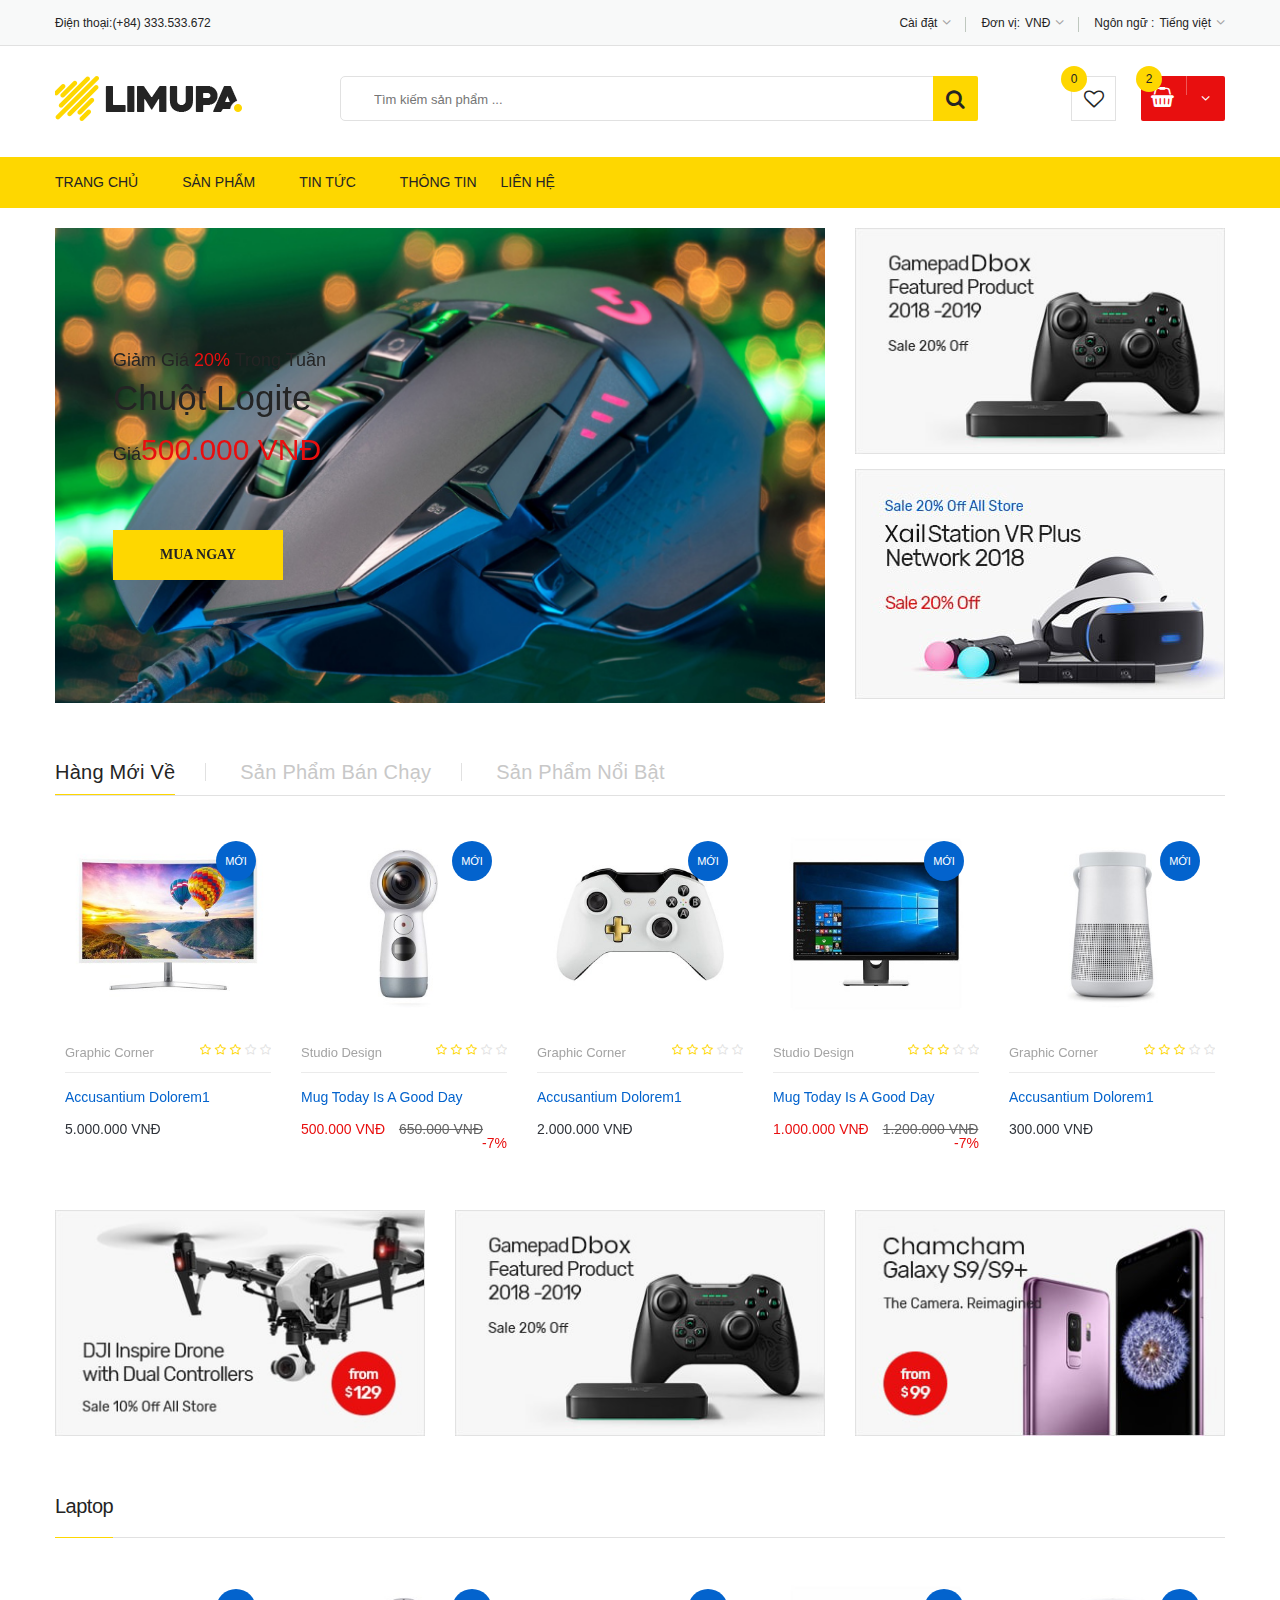
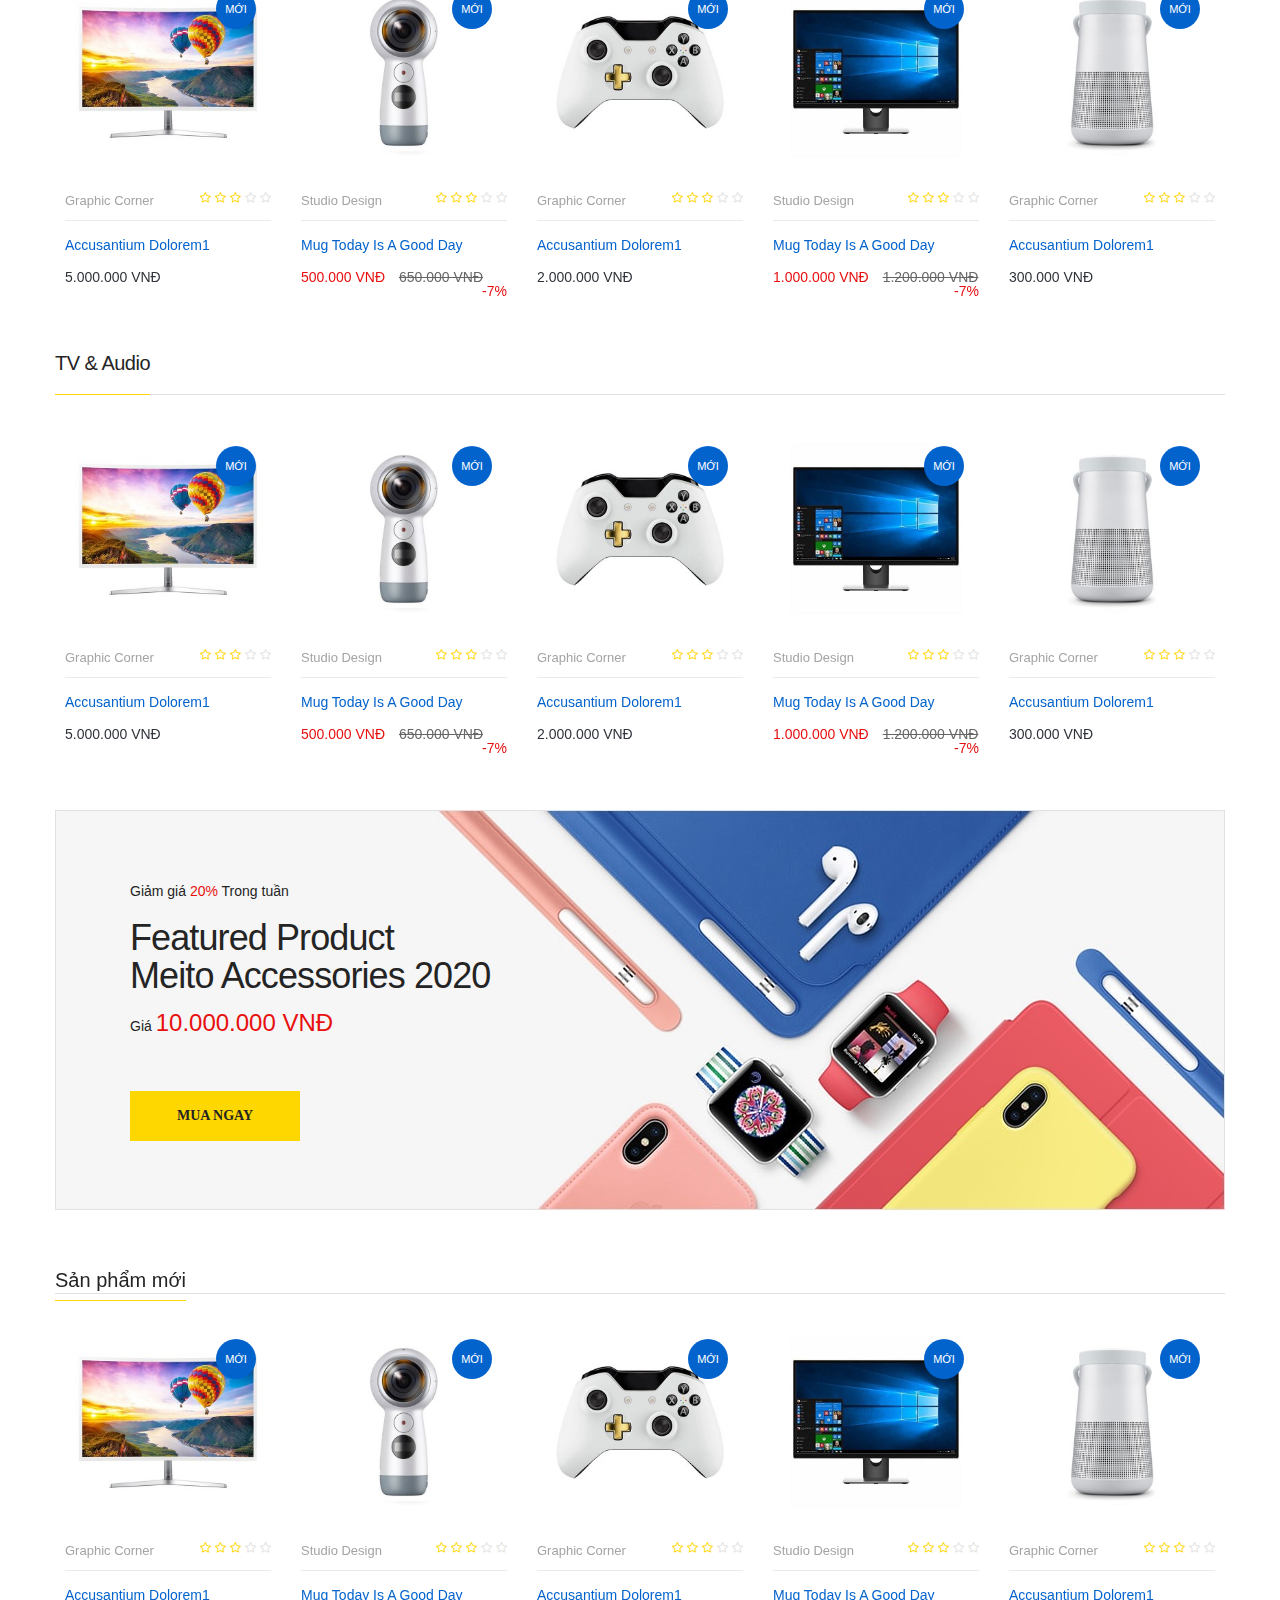
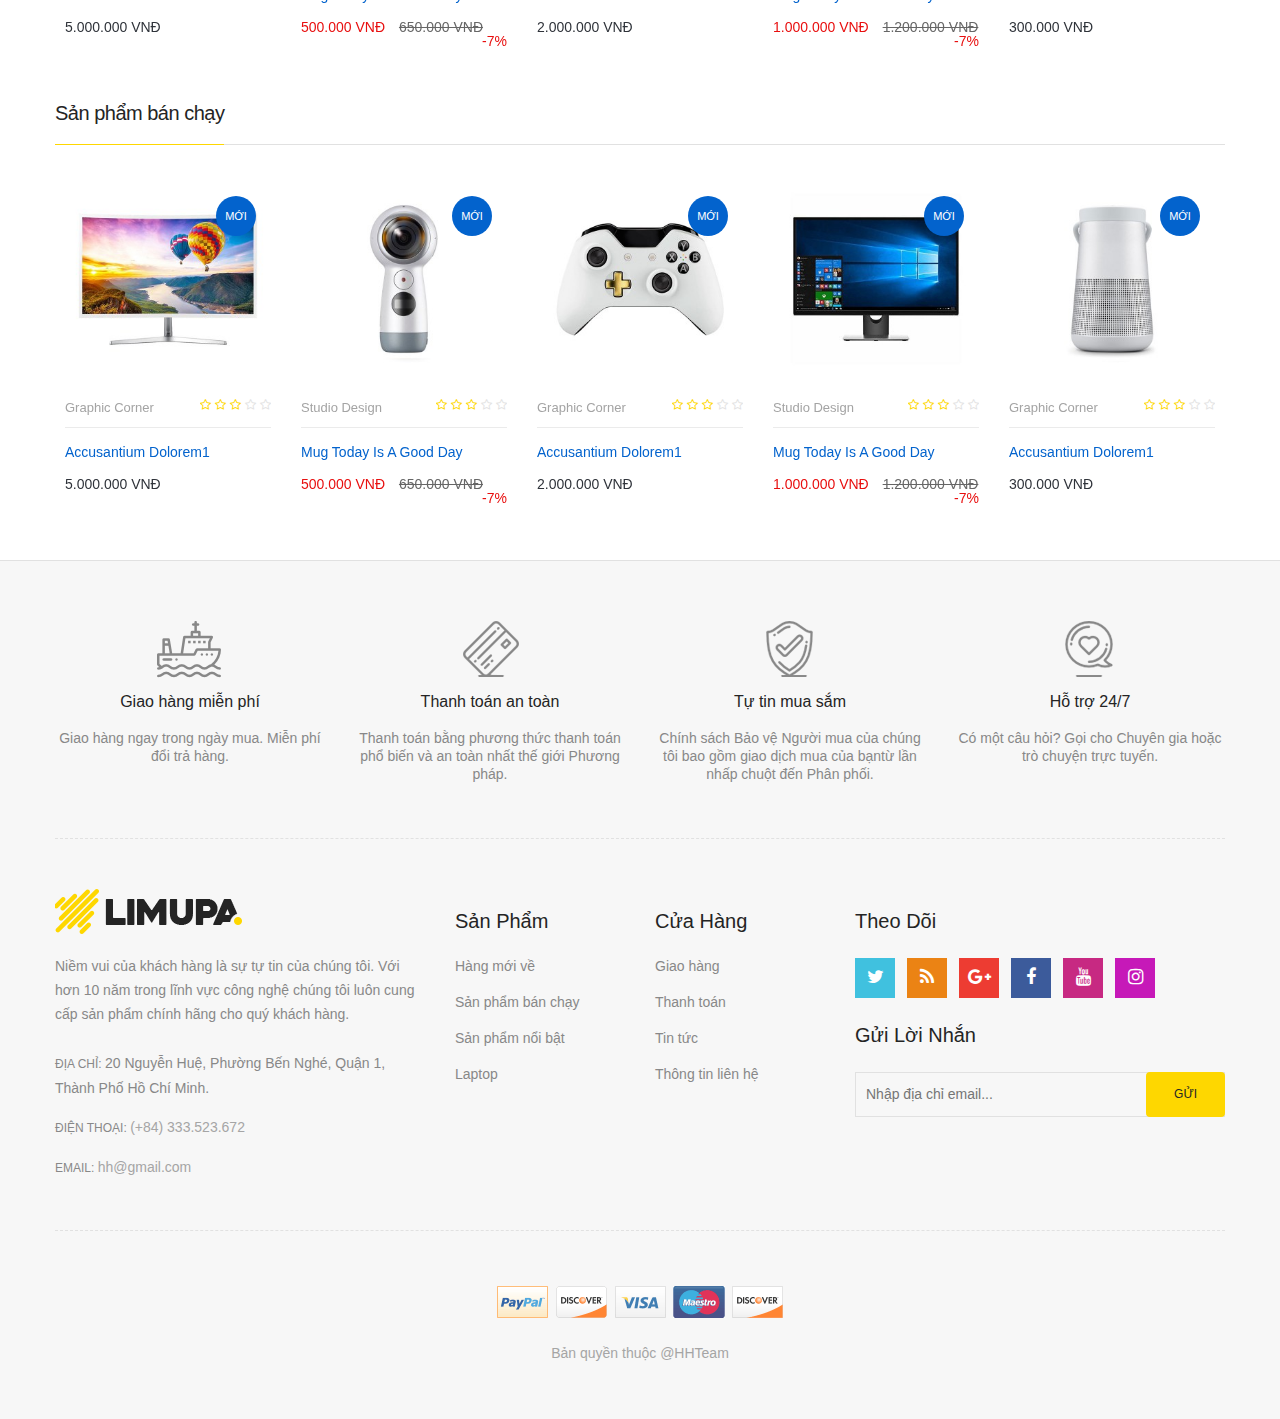
==== index.html @ ab46a5e4 "FrontEnd" ====
<!DOCTYPE html>
<html class="no-js" lang="zxx">
  <!-- index28:48-->
  <head>
    <meta charset="utf-8" />
    <meta http-equiv="x-ua-compatible" content="ie=edge" />
    <title>
      Home Version One || limupa - Digital Products Store eCommerce Bootstrap 4
      Template
    </title>
    <meta name="description" content="" />
    <meta name="viewport" content="width=device-width, initial-scale=1" />
    <!-- Favicon -->
    <link rel="shortcut icon" type="image/x-icon" href="images/favicon.png" />
    <!-- Material Design Iconic Font-V2.2.0 -->
    <link rel="stylesheet" href="css/material-design-iconic-font.min.css" />
    <!-- Font Awesome -->
    <link rel="stylesheet" href="css/font-awesome.min.css" />
    <!-- Font Awesome Stars-->
    <link rel="stylesheet" href="css/fontawesome-stars.css" />
    <!-- Meanmenu CSS -->
    <link rel="stylesheet" href="css/meanmenu.css" />
    <!-- owl carousel CSS -->
    <link rel="stylesheet" href="css/owl.carousel.min.css" />
    <!-- Slick Carousel CSS -->
    <link rel="stylesheet" href="css/slick.css" />
    <!-- Animate CSS -->
    <link rel="stylesheet" href="css/animate.css" />
    <!-- Jquery-ui CSS -->
    <link rel="stylesheet" href="css/jquery-ui.min.css" />
    <!-- Venobox CSS -->
    <link rel="stylesheet" href="css/venobox.css" />
    <!-- Nice Select CSS -->
    <link rel="stylesheet" href="css/nice-select.css" />
    <!-- Magnific Popup CSS -->
    <link rel="stylesheet" href="css/magnific-popup.css" />
    <!-- Bootstrap V4.1.3 Fremwork CSS -->
    <link rel="stylesheet" href="css/bootstrap.min.css" />
    <!-- Helper CSS -->
    <link rel="stylesheet" href="css/helper.css" />
    <!-- Main Style CSS -->
    <link rel="stylesheet" href="style.css" />
    <!-- Responsive CSS -->
    <link rel="stylesheet" href="css/responsive.css" />
    <!-- Modernizr js -->
    <script src="js/vendor/modernizr-2.8.3.min.js"></script>
  </head>
  <body>
    <!--[if lt IE 8]>
      <p class="browserupgrade">
        You are using an <strong>outdated</strong> browser. Please
        <a href="http://browsehappy.com/">upgrade your browser</a> to improve
        your experience.
      </p>
    <![endif]-->
    <!-- Begin Body Wrapper -->
    <div class="body-wrapper">
      <!-- Begin Header Area -->
      <header>
        <!-- Begin Header Top Area -->
        <div class="header-top">
          <div class="container">
            <div class="row">
              <!-- Begin Header Top Left Area -->
              <div class="col-lg-3 col-md-4">
                <div class="header-top-left">
                  <ul class="phone-wrap">
                    <li>
                      <span>Điện thoại:</span><a href="#">(+84) 333.533.672</a>
                    </li>
                  </ul>
                </div>
              </div>
              <!-- Header Top Left Area End Here -->
              <!-- Begin Header Top Right Area -->
              <div class="col-lg-9 col-md-8">
                <div class="header-top-right">
                  <ul class="ht-menu">
                    <!-- Begin Setting Area -->
                    <li>
                      <div class="ht-setting-trigger"><span>Cài đặt</span></div>
                      <div class="setting ht-setting">
                        <ul class="ht-setting-list">
                          <li><a href="login-register.html">Đăng nhập</a></li>
                          <li><a href="checkout.html">Thanh toán</a></li>
                          <li><a href="login-register.html">Đăng ký</a></li>
                        </ul>
                      </div>
                    </li>
                    <!-- Setting Area End Here -->
                    <!-- Begin Currency Area -->
                    <li>
                      <span class="currency-selector-wrapper">Đơn vị:</span>
                      <div class="ht-currency-trigger"><span>VNĐ</span></div>
                      <div class="currency ht-currency">
                        <ul class="ht-setting-list">
                          <li><a href="#">USD</a></li>
                          <li class="active"><a href="#">VNĐ</a></li>
                        </ul>
                      </div>
                    </li>
                    <!-- Currency Area End Here -->
                    <!-- Begin Language Area -->
                    <li>
                      <span class="language-selector-wrapper">Ngôn ngữ :</span>
                      <div class="ht-language-trigger">
                        <span>Tiếng việt</span>
                      </div>
                      <div class="language ht-language">
                        <ul class="ht-setting-list">
                          <li class="active">
                            <a href="#">Tiếng việt</a>
                          </li>
                          <li>
                            <a href="#">Tiếng anh</a>
                          </li>
                        </ul>
                      </div>
                    </li>
                    <!-- Language Area End Here -->
                  </ul>
                </div>
              </div>
              <!-- Header Top Right Area End Here -->
            </div>
          </div>
        </div>
        <!-- Header Top Area End Here -->
        <!-- Begin Header Middle Area -->
        <div class="header-middle pl-sm-0 pr-sm-0 pl-xs-0 pr-xs-0">
          <div class="container">
            <div class="row">
              <!-- Begin Header Logo Area -->
              <div class="col-lg-3">
                <div class="logo pb-sm-30 pb-xs-30">
                  <a href="index.html">
                    <img src="images/menu/logo/1.jpg" alt="" />
                  </a>
                </div>
              </div>
              <!-- Header Logo Area End Here -->
              <!-- Begin Header Middle Right Area -->
              <div class="col-lg-9 pl-0 ml-sm-15 ml-xs-15">
                <!-- Begin Header Middle Searchbox Area -->
                <form action="#" class="hm-searchbox">
                  <input type="text" placeholder="Tìm kiếm sản phẩm ..." />
                  <button class="li-btn" type="submit">
                    <i class="fa fa-search"></i>
                  </button>
                </form>
                <!-- Header Middle Searchbox Area End Here -->
                <!-- Begin Header Middle Right Area -->
                <div class="header-middle-right">
                  <ul class="hm-menu">
                    <!-- Begin Header Middle Wishlist Area -->
                    <li class="hm-wishlist">
                      <a href="wishlist.html">
                        <span class="cart-item-count wishlist-item-count"
                          >0</span
                        >
                        <i class="fa fa-heart-o"></i>
                      </a>
                    </li>
                    <!-- Header Middle Wishlist Area End Here -->
                    <!-- Begin Header Mini Cart Area -->
                    <li class="hm-minicart">
                      <div class="hm-minicart-trigger">
                        <span class="item-icon"></span>
                        <span class="item-text">
                          <span class="cart-item-count">2</span>
                        </span>
                      </div>
                      <span></span>
                      <div class="minicart">
                        <ul class="minicart-product-list">
                          <li>
                            <a
                              href="single-product.html"
                              class="minicart-product-image"
                            >
                              <img
                                src="images/product/small-size/5.jpg"
                                alt="cart products"
                              />
                            </a>
                            <div class="minicart-product-details">
                              <h6>
                                <a href="single-product.html">Loa</a>
                              </h6>
                              <span>5.000.000 VNĐ x 1</span>
                            </div>
                            <button class="close" title="Remove">
                              <i class="fa fa-close"></i>
                            </button>
                          </li>
                          <li>
                            <a
                              href="single-product.html"
                              class="minicart-product-image"
                            >
                              <img
                                src="images/product/small-size/6.jpg"
                                alt="cart products"
                              />
                            </a>
                            <div class="minicart-product-details">
                              <h6>
                                <a href="single-product.html">Tai nghe Sony</a>
                              </h6>
                              <span>2.000.000 x 1</span>
                            </div>
                            <button class="close" title="Remove">
                              <i class="fa fa-close"></i>
                            </button>
                          </li>
                        </ul>
                        <p class="minicart-total">
                          Tổng tiền: <span>7.000.000 VNĐ</span>
                        </p>
                        <div class="minicart-button">
                          <a
                            href="shopping-cart.html"
                            class="li-button li-button-fullwidth li-button-dark"
                          >
                            <span>Xem giỏi hàng</span>
                          </a>
                          <a
                            href="checkout.html"
                            class="li-button li-button-fullwidth"
                          >
                            <span>Thanh toán</span>
                          </a>
                        </div>
                      </div>
                    </li>
                    <!-- Header Mini Cart Area End Here -->
                  </ul>
                </div>
                <!-- Header Middle Right Area End Here -->
              </div>
              <!-- Header Middle Right Area End Here -->
            </div>
          </div>
        </div>
        <!-- Header Middle Area End Here -->
        <!-- Begin Header Bottom Area -->
        <div class="header-bottom header-sticky d-none d-lg-block d-xl-block">
          <div class="container">
            <div class="row">
              <div class="col-lg-12">
                <!-- Begin Header Bottom Menu Area -->
                <div class="hb-menu">
                  <nav>
                    <ul>
                      <li>
                        <a href="index.html">Trang chủ</a>
                      </li>
                      <li class="megamenu-holder">
                        <a href="shop-4-column.html">Sản phẩm</a>
                      </li>
                      <li class="dropdown-holder">
                        <a href="blog-left-sidebar.html">Tin tức</a>
                      </li>
                      <li class="megamenu-holder">
                        <a href="about-us.html">Thông tin</a>
                      </li>
                      <li class="dropdown-holder">
                        <a href="contact.html">Liên hệ</a>
                      </li>
                    </ul>
                  </nav>
                </div>
                <!-- Header Bottom Menu Area End Here -->
              </div>
            </div>
          </div>
        </div>
        <!-- Header Bottom Area End Here -->
        <!-- Begin Mobile Menu Area -->
        <div class="mobile-menu-area d-lg-none d-xl-none col-12">
          <div class="container">
            <div class="row">
              <div class="mobile-menu"></div>
            </div>
          </div>
        </div>
        <!-- Mobile Menu Area End Here -->
      </header>
      <!-- Header Area End Here -->
      <!-- Begin Slider With Banner Area -->
      <div class="slider-with-banner">
        <div class="container">
          <div class="row">
            <!-- Begin Slider Area -->
            <div class="col-lg-8 col-md-8">
              <div class="slider-area">
                <div class="slider-active owl-carousel">
                  <!-- Begin Single Slide Area -->
                  <div
                    class="single-slide align-center-left animation-style-01 bg-1"
                  >
                    <div class="slider-progress"></div>
                    <div class="slider-content">
                      <h5>Giảm giá <span>20%</span> Trong tuần</h5>
                      <h2>Chuột Logite</h2>
                      <h3>Giá<span>500.000 VNĐ</span></h3>
                      <div class="default-btn slide-btn">
                        <a class="links" href="shop-4-column.html">Mua Ngay</a>
                      </div>
                    </div>
                  </div>
                  <!-- Single Slide Area End Here -->
                  <!-- Begin Single Slide Area -->
                  <div
                    class="single-slide align-center-left animation-style-02 bg-2"
                  >
                    <div class="slider-progress"></div>
                    <div class="slider-content">
                      <h5>Giảm giá <span>Thứ sáu</span>Tuần này</h5>
                      <h2>Màn hình máy tính 2022</h2>
                      <h3>Giá <span>15.000.000 VNĐ</span></h3>
                      <div class="default-btn slide-btn">
                        <a class="links" href="shop-4-column.html">Mua Ngay</a>
                      </div>
                    </div>
                  </div>
                  <!-- Single Slide Area End Here -->
                  <!-- Begin Single Slide Area -->
                  <div
                    class="single-slide align-center-left animation-style-01 bg-3"
                  >
                    <div class="slider-progress"></div>
                    <div class="slider-content">
                      <h5>Giảm giá<span>10%</span> Trong tuần</h5>
                      <h2>Màn hìn máy tính 2021</h2>
                      <h3>Giá <span>10.000.000 VNĐ</span></h3>
                      <div class="default-btn slide-btn">
                        <a class="links" href="shop-4-column.html">Mua Ngay</a>
                      </div>
                    </div>
                  </div>
                  <!-- Single Slide Area End Here -->
                </div>
              </div>
            </div>
            <!-- Slider Area End Here -->
            <!-- Begin Li Banner Area -->
            <div class="col-lg-4 col-md-4 text-center pt-xs-30">
              <div class="li-banner">
                <a href="#">
                  <img src="images/banner/1_4.jpg" alt="" />
                </a>
              </div>
              <div class="li-banner mt-15 mt-sm-30 mt-xs-30">
                <a href="#">
                  <img src="images/banner/1_2.jpg" alt="" />
                </a>
              </div>
            </div>
            <!-- Li Banner Area End Here -->
          </div>
        </div>
      </div>
      <!-- Slider With Banner Area End Here -->
      <!-- Begin Product Area -->
      <div class="product-area pt-60 pb-50">
        <div class="container">
          <div class="row">
            <div class="col-lg-12">
              <div class="li-product-tab">
                <ul class="nav li-product-menu">
                  <li>
                    <a class="active" data-toggle="tab" href="#li-new-product"
                      ><span>Hàng mới về</span></a
                    >
                  </li>
                  <li>
                    <a data-toggle="tab" href="#li-bestseller-product"
                      ><span>Sản phẩm bán chạy</span></a
                    >
                  </li>
                  <li>
                    <a data-toggle="tab" href="#li-featured-product"
                      ><span>Sản phẩm nổi bật</span></a
                    >
                  </li>
                </ul>
              </div>
              <!-- Begin Li's Tab Menu Content Area -->
            </div>
          </div>
          <div class="tab-content">
            <div
              id="li-new-product"
              class="tab-pane active show"
              role="tabpanel"
            >
              <div class="row">
                <div class="product-active owl-carousel">
                  <div class="col-lg-12">
                    <!-- single-product-wrap start -->
                    <div class="single-product-wrap">
                      <div class="product-image">
                        <a href="single-product.html">
                          <img
                            src="images/product/large-size/1.jpg"
                            alt="Li's Product Image"
                          />
                        </a>
                        <span class="sticker">Mới</span>
                      </div>
                      <div class="product_desc">
                        <div class="product_desc_info">
                          <div class="product-review">
                            <h5 class="manufacturer">
                              <a href="shop-left-sidebar.html"
                                >Graphic Corner</a
                              >
                            </h5>
                            <div class="rating-box">
                              <ul class="rating">
                                <li><i class="fa fa-star-o"></i></li>
                                <li><i class="fa fa-star-o"></i></li>
                                <li><i class="fa fa-star-o"></i></li>
                                <li class="no-star">
                                  <i class="fa fa-star-o"></i>
                                </li>
                                <li class="no-star">
                                  <i class="fa fa-star-o"></i>
                                </li>
                              </ul>
                            </div>
                          </div>
                          <h4>
                            <a class="product_name" href="single-product.html"
                              >Accusantium dolorem1</a
                            >
                          </h4>
                          <div class="price-box">
                            <span class="new-price">5.000.000 VNĐ</span>
                          </div>
                        </div>
                        <div class="add-actions">
                          <ul class="add-actions-link">
                            <li class="add-cart active">
                              <a href="#">Mua hàng</a>
                            </li>
                            <li>
                              <a class="links-details" href="wishlist.html"
                                ><i class="fa fa-heart-o"></i
                              ></a>
                            </li>
                            <li>
                              <a
                                href="#"
                                title="quick view"
                                class="quick-view-btn"
                                data-toggle="modal"
                                data-target="#exampleModalCenter"
                                ><i class="fa fa-eye"></i
                              ></a>
                            </li>
                          </ul>
                        </div>
                      </div>
                    </div>
                    <!-- single-product-wrap end -->
                  </div>
                  <div class="col-lg-12">
                    <!-- single-product-wrap start -->
                    <div class="single-product-wrap">
                      <div class="product-image">
                        <a href="single-product.html">
                          <img
                            src="images/product/large-size/2.jpg"
                            alt="Li's Product Image"
                          />
                        </a>
                        <span class="sticker">Mới</span>
                      </div>
                      <div class="product_desc">
                        <div class="product_desc_info">
                          <div class="product-review">
                            <h5 class="manufacturer">
                              <a href="shop-left-sidebar.html">Studio Design</a>
                            </h5>
                            <div class="rating-box">
                              <ul class="rating">
                                <li><i class="fa fa-star-o"></i></li>
                                <li><i class="fa fa-star-o"></i></li>
                                <li><i class="fa fa-star-o"></i></li>
                                <li class="no-star">
                                  <i class="fa fa-star-o"></i>
                                </li>
                                <li class="no-star">
                                  <i class="fa fa-star-o"></i>
                                </li>
                              </ul>
                            </div>
                          </div>
                          <h4>
                            <a class="product_name" href="single-product.html"
                              >Mug Today is a good day</a
                            >
                          </h4>
                          <div class="price-box">
                            <span class="new-price new-price-2"
                              >500.000 VNĐ</span
                            >
                            <span class="old-price">650.000 VNĐ</span>
                            <span class="discount-percentage">-7%</span>
                          </div>
                        </div>
                        <div class="add-actions">
                          <ul class="add-actions-link">
                            <li class="add-cart active">
                              <a href="#">Mua hàng</a>
                            </li>
                            <li>
                              <a class="links-details" href="wishlist.html"
                                ><i class="fa fa-heart-o"></i
                              ></a>
                            </li>
                            <li>
                              <a
                                href="#"
                                title="quick view"
                                class="quick-view-btn"
                                data-toggle="modal"
                                data-target="#exampleModalCenter"
                                ><i class="fa fa-eye"></i
                              ></a>
                            </li>
                          </ul>
                        </div>
                      </div>
                    </div>
                    <!-- single-product-wrap end -->
                  </div>
                  <div class="col-lg-12">
                    <!-- single-product-wrap start -->
                    <div class="single-product-wrap">
                      <div class="product-image">
                        <a href="single-product.html">
                          <img
                            src="images/product/large-size/3.jpg"
                            alt="Li's Product Image"
                          />
                        </a>
                        <span class="sticker">Mới</span>
                      </div>
                      <div class="product_desc">
                        <div class="product_desc_info">
                          <div class="product-review">
                            <h5 class="manufacturer">
                              <a href="shop-left-sidebar.html"
                                >Graphic Corner</a
                              >
                            </h5>
                            <div class="rating-box">
                              <ul class="rating">
                                <li><i class="fa fa-star-o"></i></li>
                                <li><i class="fa fa-star-o"></i></li>
                                <li><i class="fa fa-star-o"></i></li>
                                <li class="no-star">
                                  <i class="fa fa-star-o"></i>
                                </li>
                                <li class="no-star">
                                  <i class="fa fa-star-o"></i>
                                </li>
                              </ul>
                            </div>
                          </div>
                          <h4>
                            <a class="product_name" href="single-product.html"
                              >Accusantium dolorem1</a
                            >
                          </h4>
                          <div class="price-box">
                            <span class="new-price">2.000.000 VNĐ</span>
                          </div>
                        </div>
                        <div class="add-actions">
                          <ul class="add-actions-link">
                            <li class="add-cart active">
                              <a href="#">Mua hàng</a>
                            </li>
                            <li>
                              <a class="links-details" href="wishlist.html"
                                ><i class="fa fa-heart-o"></i
                              ></a>
                            </li>
                            <li>
                              <a
                                href="#"
                                title="quick view"
                                class="quick-view-btn"
                                data-toggle="modal"
                                data-target="#exampleModalCenter"
                                ><i class="fa fa-eye"></i
                              ></a>
                            </li>
                          </ul>
                        </div>
                      </div>
                    </div>
                    <!-- single-product-wrap end -->
                  </div>
                  <div class="col-lg-12">
                    <!-- single-product-wrap start -->
                    <div class="single-product-wrap">
                      <div class="product-image">
                        <a href="single-product.html">
                          <img
                            src="images/product/large-size/4.jpg"
                            alt="Li's Product Image"
                          />
                        </a>
                        <span class="sticker">Mới</span>
                      </div>
                      <div class="product_desc">
                        <div class="product_desc_info">
                          <div class="product-review">
                            <h5 class="manufacturer">
                              <a href="shop-left-sidebar.html">Studio Design</a>
                            </h5>
                            <div class="rating-box">
                              <ul class="rating">
                                <li><i class="fa fa-star-o"></i></li>
                                <li><i class="fa fa-star-o"></i></li>
                                <li><i class="fa fa-star-o"></i></li>
                                <li class="no-star">
                                  <i class="fa fa-star-o"></i>
                                </li>
                                <li class="no-star">
                                  <i class="fa fa-star-o"></i>
                                </li>
                              </ul>
                            </div>
                          </div>
                          <h4>
                            <a class="product_name" href="single-product.html"
                              >Mug Today is a good day</a
                            >
                          </h4>
                          <div class="price-box">
                            <span class="new-price new-price-2"
                              >1.000.000 VNĐ</span
                            >
                            <span class="old-price">1.200.000 VNĐ</span>
                            <span class="discount-percentage">-7%</span>
                          </div>
                        </div>
                        <div class="add-actions">
                          <ul class="add-actions-link">
                            <li class="add-cart active">
                              <a href="#">Mua hàng</a>
                            </li>
                            <li>
                              <a class="links-details" href="wishlist.html"
                                ><i class="fa fa-heart-o"></i
                              ></a>
                            </li>
                            <li>
                              <a
                                href="#"
                                title="quick view"
                                class="quick-view-btn"
                                data-toggle="modal"
                                data-target="#exampleModalCenter"
                                ><i class="fa fa-eye"></i
                              ></a>
                            </li>
                          </ul>
                        </div>
                      </div>
                    </div>
                    <!-- single-product-wrap end -->
                  </div>
                  <div class="col-lg-12">
                    <!-- single-product-wrap start -->
                    <div class="single-product-wrap">
                      <div class="product-image">
                        <a href="single-product.html">
                          <img
                            src="images/product/large-size/5.jpg"
                            alt="Li's Product Image"
                          />
                        </a>
                        <span class="sticker">Mới</span>
                      </div>
                      <div class="product_desc">
                        <div class="product_desc_info">
                          <div class="product-review">
                            <h5 class="manufacturer">
                              <a href="shop-left-sidebar.html"
                                >Graphic Corner</a
                              >
                            </h5>
                            <div class="rating-box">
                              <ul class="rating">
                                <li><i class="fa fa-star-o"></i></li>
                                <li><i class="fa fa-star-o"></i></li>
                                <li><i class="fa fa-star-o"></i></li>
                                <li class="no-star">
                                  <i class="fa fa-star-o"></i>
                                </li>
                                <li class="no-star">
                                  <i class="fa fa-star-o"></i>
                                </li>
                              </ul>
                            </div>
                          </div>
                          <h4>
                            <a class="product_name" href="single-product.html"
                              >Accusantium dolorem1</a
                            >
                          </h4>
                          <div class="price-box">
                            <span class="new-price">300.000 VNĐ</span>
                          </div>
                        </div>
                        <div class="add-actions">
                          <ul class="add-actions-link">
                            <li class="add-cart active">
                              <a href="#">Mua hàng</a>
                            </li>
                            <li>
                              <a class="links-details" href="wishlist.html"
                                ><i class="fa fa-heart-o"></i
                              ></a>
                            </li>
                            <li>
                              <a
                                href="#"
                                title="quick view"
                                class="quick-view-btn"
                                data-toggle="modal"
                                data-target="#exampleModalCenter"
                                ><i class="fa fa-eye"></i
                              ></a>
                            </li>
                          </ul>
                        </div>
                      </div>
                    </div>
                    <!-- single-product-wrap end -->
                  </div>
                  <div class="col-lg-12">
                    <!-- single-product-wrap start -->
                    <div class="single-product-wrap">
                      <div class="product-image">
                        <a href="single-product.html">
                          <img
                            src="images/product/large-size/6.jpg"
                            alt="Li's Product Image"
                          />
                        </a>
                        <span class="sticker">Mới</span>
                      </div>
                      <div class="product_desc">
                        <div class="product_desc_info">
                          <div class="product-review">
                            <h5 class="manufacturer">
                              <a href="shop-left-sidebar.html">Studio Design</a>
                            </h5>
                            <div class="rating-box">
                              <ul class="rating">
                                <li><i class="fa fa-star-o"></i></li>
                                <li><i class="fa fa-star-o"></i></li>
                                <li><i class="fa fa-star-o"></i></li>
                                <li class="no-star">
                                  <i class="fa fa-star-o"></i>
                                </li>
                                <li class="no-star">
                                  <i class="fa fa-star-o"></i>
                                </li>
                              </ul>
                            </div>
                          </div>
                          <h4>
                            <a class="product_name" href="single-product.html"
                              >Mug Today is a good day</a
                            >
                          </h4>
                          <div class="price-box">
                            <span class="new-price new-price-2"
                              >700.000 VNĐ</span
                            >
                            <span class="old-price">1.000.000 VNĐ</span>
                            <span class="discount-percentage">-7%</span>
                          </div>
                        </div>
                        <div class="add-actions">
                          <ul class="add-actions-link">
                            <li class="add-cart active">
                              <a href="#">Mua hàng</a>
                            </li>
                            <li>
                              <a class="links-details" href="wishlist.html"
                                ><i class="fa fa-heart-o"></i
                              ></a>
                            </li>
                            <li>
                              <a
                                href="#"
                                title="quick view"
                                class="quick-view-btn"
                                data-toggle="modal"
                                data-target="#exampleModalCenter"
                                ><i class="fa fa-eye"></i
                              ></a>
                            </li>
                          </ul>
                        </div>
                      </div>
                    </div>
                    <!-- single-product-wrap end -->
                  </div>
                </div>
              </div>
            </div>
            <div id="li-bestseller-product" class="tab-pane" role="tabpanel">
              <div class="row">
                <div class="product-active owl-carousel">
                  <div class="col-lg-12">
                    <!-- single-product-wrap start -->
                    <div class="single-product-wrap">
                      <div class="product-image">
                        <a href="single-product.html">
                          <img
                            src="images/product/large-size/12.jpg"
                            alt="Li's Product Image"
                          />
                        </a>
                        <span class="sticker">Mới</span>
                      </div>
                      <div class="product_desc">
                        <div class="product_desc_info">
                          <div class="product-review">
                            <h5 class="manufacturer">
                              <a href="shop-left-sidebar.html"
                                >Graphic Corner</a
                              >
                            </h5>
                            <div class="rating-box">
                              <ul class="rating">
                                <li><i class="fa fa-star-o"></i></li>
                                <li><i class="fa fa-star-o"></i></li>
                                <li><i class="fa fa-star-o"></i></li>
                                <li class="no-star">
                                  <i class="fa fa-star-o"></i>
                                </li>
                                <li class="no-star">
                                  <i class="fa fa-star-o"></i>
                                </li>
                              </ul>
                            </div>
                          </div>
                          <h4>
                            <a class="product_name" href="single-product.html"
                              >Accusantium dolorem1</a
                            >
                          </h4>
                          <div class="price-box">
                            <span class="new-price">500.000 VNĐ</span>
                          </div>
                        </div>
                        <div class="add-actions">
                          <ul class="add-actions-link">
                            <li class="add-cart active">
                              <a href="#">Mua hàng</a>
                            </li>
                            <li>
                              <a class="links-details" href="wishlist.html"
                                ><i class="fa fa-heart-o"></i
                              ></a>
                            </li>
                            <li>
                              <a
                                href="#"
                                title="quick view"
                                class="quick-view-btn"
                                data-toggle="modal"
                                data-target="#exampleModalCenter"
                                ><i class="fa fa-eye"></i
                              ></a>
                            </li>
                          </ul>
                        </div>
                      </div>
                    </div>
                    <!-- single-product-wrap end -->
                  </div>
                  <div class="col-lg-12">
                    <!-- single-product-wrap start -->
                    <div class="single-product-wrap">
                      <div class="product-image">
                        <a href="single-product.html">
                          <img
                            src="images/product/large-size/11.jpg"
                            alt="Li's Product Image"
                          />
                        </a>
                        <span class="sticker">Mới</span>
                      </div>
                      <div class="product_desc">
                        <div class="product_desc_info">
                          <div class="product-review">
                            <h5 class="manufacturer">
                              <a href="shop-left-sidebar.html">Studio Design</a>
                            </h5>
                            <div class="rating-box">
                              <ul class="rating">
                                <li><i class="fa fa-star-o"></i></li>
                                <li><i class="fa fa-star-o"></i></li>
                                <li><i class="fa fa-star-o"></i></li>
                                <li class="no-star">
                                  <i class="fa fa-star-o"></i>
                                </li>
                                <li class="no-star">
                                  <i class="fa fa-star-o"></i>
                                </li>
                              </ul>
                            </div>
                          </div>
                          <h4>
                            <a class="product_name" href="single-product.html"
                              >Mug Today is a good day</a
                            >
                          </h4>
                          <div class="price-box">
                            <span class="new-price new-price-2"
                              >200.000 VNĐ</span
                            >
                            <span class="old-price">300.000 VNĐ</span>
                            <span class="discount-percentage">-7%</span>
                          </div>
                        </div>
                        <div class="add-actions">
                          <ul class="add-actions-link">
                            <li class="add-cart active">
                              <a href="#">Mua hàng</a>
                            </li>
                            <li>
                              <a class="links-details" href="wishlist.html"
                                ><i class="fa fa-heart-o"></i
                              ></a>
                            </li>
                            <li>
                              <a
                                href="#"
                                title="quick view"
                                class="quick-view-btn"
                                data-toggle="modal"
                                data-target="#exampleModalCenter"
                                ><i class="fa fa-eye"></i
                              ></a>
                            </li>
                          </ul>
                        </div>
                      </div>
                    </div>
                    <!-- single-product-wrap end -->
                  </div>
                  <div class="col-lg-12">
                    <!-- single-product-wrap start -->
                    <div class="single-product-wrap">
                      <div class="product-image">
                        <a href="single-product.html">
                          <img
                            src="images/product/large-size/10.jpg"
                            alt="Li's Product Image"
                          />
                        </a>
                        <span class="sticker">Mới</span>
                      </div>
                      <div class="product_desc">
                        <div class="product_desc_info">
                          <div class="product-review">
                            <h5 class="manufacturer">
                              <a href="shop-left-sidebar.html"
                                >Graphic Corner</a
                              >
                            </h5>
                            <div class="rating-box">
                              <ul class="rating">
                                <li><i class="fa fa-star-o"></i></li>
                                <li><i class="fa fa-star-o"></i></li>
                                <li><i class="fa fa-star-o"></i></li>
                                <li class="no-star">
                                  <i class="fa fa-star-o"></i>
                                </li>
                                <li class="no-star">
                                  <i class="fa fa-star-o"></i>
                                </li>
                              </ul>
                            </div>
                          </div>
                          <h4>
                            <a class="product_name" href="single-product.html"
                              >Accusantium dolorem1</a
                            >
                          </h4>
                          <div class="price-box">
                            <span class="new-price">900.000 VNĐ</span>
                          </div>
                        </div>
                        <div class="add-actions">
                          <ul class="add-actions-link">
                            <li class="add-cart active">
                              <a href="#">Mua hàng</a>
                            </li>
                            <li>
                              <a class="links-details" href="wishlist.html"
                                ><i class="fa fa-heart-o"></i
                              ></a>
                            </li>
                            <li>
                              <a
                                href="#"
                                title="quick view"
                                class="quick-view-btn"
                                data-toggle="modal"
                                data-target="#exampleModalCenter"
                                ><i class="fa fa-eye"></i
                              ></a>
                            </li>
                          </ul>
                        </div>
                      </div>
                    </div>
                    <!-- single-product-wrap end -->
                  </div>
                  <div class="col-lg-12">
                    <!-- single-product-wrap start -->
                    <div class="single-product-wrap">
                      <div class="product-image">
                        <a href="single-product.html">
                          <img
                            src="images/product/large-size/9.jpg"
                            alt="Li's Product Image"
                          />
                        </a>
                        <span class="sticker">Mới</span>
                      </div>
                      <div class="product_desc">
                        <div class="product_desc_info">
                          <div class="product-review">
                            <h5 class="manufacturer">
                              <a href="shop-left-sidebar.html">Studio Design</a>
                            </h5>
                            <div class="rating-box">
                              <ul class="rating">
                                <li><i class="fa fa-star-o"></i></li>
                                <li><i class="fa fa-star-o"></i></li>
                                <li><i class="fa fa-star-o"></i></li>
                                <li class="no-star">
                                  <i class="fa fa-star-o"></i>
                                </li>
                                <li class="no-star">
                                  <i class="fa fa-star-o"></i>
                                </li>
                              </ul>
                            </div>
                          </div>
                          <h4>
                            <a class="product_name" href="single-product.html"
                              >Mug Today is a good day</a
                            >
                          </h4>
                          <div class="price-box">
                            <span class="new-price new-price-2"
                              >400.000 VNĐ</span
                            >
                            <span class="old-price">200.000 VNĐ</span>
                            <span class="discount-percentage">-7%</span>
                          </div>
                        </div>
                        <div class="add-actions">
                          <ul class="add-actions-link">
                            <li class="add-cart active">
                              <a href="#">Mua hàng</a>
                            </li>
                            <li>
                              <a class="links-details" href="wishlist.html"
                                ><i class="fa fa-heart-o"></i
                              ></a>
                            </li>
                            <li>
                              <a
                                href="#"
                                title="quick view"
                                class="quick-view-btn"
                                data-toggle="modal"
                                data-target="#exampleModalCenter"
                                ><i class="fa fa-eye"></i
                              ></a>
                            </li>
                          </ul>
                        </div>
                      </div>
                    </div>
                    <!-- single-product-wrap end -->
                  </div>
                  <div class="col-lg-12">
                    <!-- single-product-wrap start -->
                    <div class="single-product-wrap">
                      <div class="product-image">
                        <a href="single-product.html">
                          <img
                            src="images/product/large-size/9.jpg"
                            alt="Li's Product Image"
                          />
                        </a>
                        <span class="sticker">Mới</span>
                      </div>
                      <div class="product_desc">
                        <div class="product_desc_info">
                          <div class="product-review">
                            <h5 class="manufacturer">
                              <a href="shop-left-sidebar.html">Studio Design</a>
                            </h5>
                            <div class="rating-box">
                              <ul class="rating">
                                <li><i class="fa fa-star-o"></i></li>
                                <li><i class="fa fa-star-o"></i></li>
                                <li><i class="fa fa-star-o"></i></li>
                                <li class="no-star">
                                  <i class="fa fa-star-o"></i>
                                </li>
                                <li class="no-star">
                                  <i class="fa fa-star-o"></i>
                                </li>
                              </ul>
                            </div>
                          </div>
                          <h4>
                            <a class="product_name" href="single-product.html"
                              >Mug Today is a good day</a
                            >
                          </h4>
                          <div class="price-box">
                            <span class="new-price new-price-2"
                              >400.000 VNĐ</span
                            >
                            <span class="old-price">200.000 VNĐ</span>
                            <span class="discount-percentage">-7%</span>
                          </div>
                        </div>
                        <div class="add-actions">
                          <ul class="add-actions-link">
                            <li class="add-cart active">
                              <a href="#">Mua hàng</a>
                            </li>
                            <li>
                              <a class="links-details" href="wishlist.html"
                                ><i class="fa fa-heart-o"></i
                              ></a>
                            </li>
                            <li>
                              <a
                                href="#"
                                title="quick view"
                                class="quick-view-btn"
                                data-toggle="modal"
                                data-target="#exampleModalCenter"
                                ><i class="fa fa-eye"></i
                              ></a>
                            </li>
                          </ul>
                        </div>
                      </div>
                    </div>
                    <!-- single-product-wrap end -->
                  </div>
                  <div class="col-lg-12">
                    <!-- single-product-wrap start -->
                    <div class="single-product-wrap">
                      <div class="product-image">
                        <a href="single-product.html">
                          <img
                            src="images/product/large-size/9.jpg"
                            alt="Li's Product Image"
                          />
                        </a>
                        <span class="sticker">Mới</span>
                      </div>
                      <div class="product_desc">
                        <div class="product_desc_info">
                          <div class="product-review">
                            <h5 class="manufacturer">
                              <a href="shop-left-sidebar.html">Studio Design</a>
                            </h5>
                            <div class="rating-box">
                              <ul class="rating">
                                <li><i class="fa fa-star-o"></i></li>
                                <li><i class="fa fa-star-o"></i></li>
                                <li><i class="fa fa-star-o"></i></li>
                                <li class="no-star">
                                  <i class="fa fa-star-o"></i>
                                </li>
                                <li class="no-star">
                                  <i class="fa fa-star-o"></i>
                                </li>
                              </ul>
                            </div>
                          </div>
                          <h4>
                            <a class="product_name" href="single-product.html"
                              >Mug Today is a good day</a
                            >
                          </h4>
                          <div class="price-box">
                            <span class="new-price new-price-2"
                              >400.000 VNĐ</span
                            >
                            <span class="old-price">200.000 VNĐ</span>
                            <span class="discount-percentage">-7%</span>
                          </div>
                        </div>
                        <div class="add-actions">
                          <ul class="add-actions-link">
                            <li class="add-cart active">
                              <a href="#">Mua hàng</a>
                            </li>
                            <li>
                              <a class="links-details" href="wishlist.html"
                                ><i class="fa fa-heart-o"></i
                              ></a>
                            </li>
                            <li>
                              <a
                                href="#"
                                title="quick view"
                                class="quick-view-btn"
                                data-toggle="modal"
                                data-target="#exampleModalCenter"
                                ><i class="fa fa-eye"></i
                              ></a>
                            </li>
                          </ul>
                        </div>
                      </div>
                    </div>
                    <!-- single-product-wrap end -->
                  </div>
                </div>
              </div>
            </div>
            <div id="li-featured-product" class="tab-pane" role="tabpanel">
              <div class="row">
                <div class="product-active owl-carousel">
                  <div class="col-lg-12">
                    <!-- single-product-wrap start -->
                    <div class="single-product-wrap">
                      <div class="product-image">
                        <a href="single-product.html">
                          <img
                            src="images/product/large-size/10.jpg"
                            alt="Li's Product Image"
                          />
                        </a>
                        <span class="sticker">Mới</span>
                      </div>
                      <div class="product_desc">
                        <div class="product_desc_info">
                          <div class="product-review">
                            <h5 class="manufacturer">
                              <a href="shop-left-sidebar.html"
                                >Graphic Corner</a
                              >
                            </h5>
                            <div class="rating-box">
                              <ul class="rating">
                                <li><i class="fa fa-star-o"></i></li>
                                <li><i class="fa fa-star-o"></i></li>
                                <li><i class="fa fa-star-o"></i></li>
                                <li class="no-star">
                                  <i class="fa fa-star-o"></i>
                                </li>
                                <li class="no-star">
                                  <i class="fa fa-star-o"></i>
                                </li>
                              </ul>
                            </div>
                          </div>
                          <h4>
                            <a class="product_name" href="single-product.html"
                              >Accusantium dolorem1</a
                            >
                          </h4>
                          <div class="price-box">
                            <span class="new-price">900.000 VNĐ</span>
                          </div>
                        </div>
                        <div class="add-actions">
                          <ul class="add-actions-link">
                            <li class="add-cart active">
                              <a href="#">Mua hàng</a>
                            </li>
                            <li>
                              <a class="links-details" href="wishlist.html"
                                ><i class="fa fa-heart-o"></i
                              ></a>
                            </li>
                            <li>
                              <a
                                href="#"
                                title="quick view"
                                class="quick-view-btn"
                                data-toggle="modal"
                                data-target="#exampleModalCenter"
                                ><i class="fa fa-eye"></i
                              ></a>
                            </li>
                          </ul>
                        </div>
                      </div>
                    </div>
                    <!-- single-product-wrap end -->
                  </div>
                  <div class="col-lg-12">
                    <!-- single-product-wrap start -->
                    <div class="single-product-wrap">
                      <div class="product-image">
                        <a href="single-product.html">
                          <img
                            src="images/product/large-size/9.jpg"
                            alt="Li's Product Image"
                          />
                        </a>
                        <span class="sticker">Mới</span>
                      </div>
                      <div class="product_desc">
                        <div class="product_desc_info">
                          <div class="product-review">
                            <h5 class="manufacturer">
                              <a href="shop-left-sidebar.html">Studio Design</a>
                            </h5>
                            <div class="rating-box">
                              <ul class="rating">
                                <li><i class="fa fa-star-o"></i></li>
                                <li><i class="fa fa-star-o"></i></li>
                                <li><i class="fa fa-star-o"></i></li>
                                <li class="no-star">
                                  <i class="fa fa-star-o"></i>
                                </li>
                                <li class="no-star">
                                  <i class="fa fa-star-o"></i>
                                </li>
                              </ul>
                            </div>
                          </div>
                          <h4>
                            <a class="product_name" href="single-product.html"
                              >Mug Today is a good day</a
                            >
                          </h4>
                          <div class="price-box">
                            <span class="new-price new-price-2"
                              >400.000 VNĐ</span
                            >
                            <span class="old-price">200.000 VNĐ</span>
                            <span class="discount-percentage">-7%</span>
                          </div>
                        </div>
                        <div class="add-actions">
                          <ul class="add-actions-link">
                            <li class="add-cart active">
                              <a href="#">Mua hàng</a>
                            </li>
                            <li>
                              <a class="links-details" href="wishlist.html"
                                ><i class="fa fa-heart-o"></i
                              ></a>
                            </li>
                            <li>
                              <a
                                href="#"
                                title="quick view"
                                class="quick-view-btn"
                                data-toggle="modal"
                                data-target="#exampleModalCenter"
                                ><i class="fa fa-eye"></i
                              ></a>
                            </li>
                          </ul>
                        </div>
                      </div>
                    </div>
                    <!-- single-product-wrap end -->
                  </div>
                  <div class="col-lg-12">
                    <!-- single-product-wrap start -->
                    <div class="single-product-wrap">
                      <div class="product-image">
                        <a href="single-product.html">
                          <img
                            src="images/product/large-size/10.jpg"
                            alt="Li's Product Image"
                          />
                        </a>
                        <span class="sticker">Mới</span>
                      </div>
                      <div class="product_desc">
                        <div class="product_desc_info">
                          <div class="product-review">
                            <h5 class="manufacturer">
                              <a href="shop-left-sidebar.html"
                                >Graphic Corner</a
                              >
                            </h5>
                            <div class="rating-box">
                              <ul class="rating">
                                <li><i class="fa fa-star-o"></i></li>
                                <li><i class="fa fa-star-o"></i></li>
                                <li><i class="fa fa-star-o"></i></li>
                                <li class="no-star">
                                  <i class="fa fa-star-o"></i>
                                </li>
                                <li class="no-star">
                                  <i class="fa fa-star-o"></i>
                                </li>
                              </ul>
                            </div>
                          </div>
                          <h4>
                            <a class="product_name" href="single-product.html"
                              >Accusantium dolorem1</a
                            >
                          </h4>
                          <div class="price-box">
                            <span class="new-price">900.000 VNĐ</span>
                          </div>
                        </div>
                        <div class="add-actions">
                          <ul class="add-actions-link">
                            <li class="add-cart active">
                              <a href="#">Mua hàng</a>
                            </li>
                            <li>
                              <a class="links-details" href="wishlist.html"
                                ><i class="fa fa-heart-o"></i
                              ></a>
                            </li>
                            <li>
                              <a
                                href="#"
                                title="quick view"
                                class="quick-view-btn"
                                data-toggle="modal"
                                data-target="#exampleModalCenter"
                                ><i class="fa fa-eye"></i
                              ></a>
                            </li>
                          </ul>
                        </div>
                      </div>
                    </div>
                    <!-- single-product-wrap end -->
                  </div>
                  <div class="col-lg-12">
                    <!-- single-product-wrap start -->
                    <div class="single-product-wrap">
                      <div class="product-image">
                        <a href="single-product.html">
                          <img
                            src="images/product/large-size/9.jpg"
                            alt="Li's Product Image"
                          />
                        </a>
                        <span class="sticker">Mới</span>
                      </div>
                      <div class="product_desc">
                        <div class="product_desc_info">
                          <div class="product-review">
                            <h5 class="manufacturer">
                              <a href="shop-left-sidebar.html">Studio Design</a>
                            </h5>
                            <div class="rating-box">
                              <ul class="rating">
                                <li><i class="fa fa-star-o"></i></li>
                                <li><i class="fa fa-star-o"></i></li>
                                <li><i class="fa fa-star-o"></i></li>
                                <li class="no-star">
                                  <i class="fa fa-star-o"></i>
                                </li>
                                <li class="no-star">
                                  <i class="fa fa-star-o"></i>
                                </li>
                              </ul>
                            </div>
                          </div>
                          <h4>
                            <a class="product_name" href="single-product.html"
                              >Mug Today is a good day</a
                            >
                          </h4>
                          <div class="price-box">
                            <span class="new-price new-price-2"
                              >400.000 VNĐ</span
                            >
                            <span class="old-price">200.000 VNĐ</span>
                            <span class="discount-percentage">-7%</span>
                          </div>
                        </div>
                        <div class="add-actions">
                          <ul class="add-actions-link">
                            <li class="add-cart active">
                              <a href="#">Mua hàng</a>
                            </li>
                            <li>
                              <a class="links-details" href="wishlist.html"
                                ><i class="fa fa-heart-o"></i
                              ></a>
                            </li>
                            <li>
                              <a
                                href="#"
                                title="quick view"
                                class="quick-view-btn"
                                data-toggle="modal"
                                data-target="#exampleModalCenter"
                                ><i class="fa fa-eye"></i
                              ></a>
                            </li>
                          </ul>
                        </div>
                      </div>
                    </div>
                    <!-- single-product-wrap end -->
                  </div>
                  <div class="col-lg-12">
                    <!-- single-product-wrap start -->
                    <div class="single-product-wrap">
                      <div class="product-image">
                        <a href="single-product.html">
                          <img
                            src="images/product/large-size/10.jpg"
                            alt="Li's Product Image"
                          />
                        </a>
                        <span class="sticker">Mới</span>
                      </div>
                      <div class="product_desc">
                        <div class="product_desc_info">
                          <div class="product-review">
                            <h5 class="manufacturer">
                              <a href="shop-left-sidebar.html"
                                >Graphic Corner</a
                              >
                            </h5>
                            <div class="rating-box">
                              <ul class="rating">
                                <li><i class="fa fa-star-o"></i></li>
                                <li><i class="fa fa-star-o"></i></li>
                                <li><i class="fa fa-star-o"></i></li>
                                <li class="no-star">
                                  <i class="fa fa-star-o"></i>
                                </li>
                                <li class="no-star">
                                  <i class="fa fa-star-o"></i>
                                </li>
                              </ul>
                            </div>
                          </div>
                          <h4>
                            <a class="product_name" href="single-product.html"
                              >Accusantium dolorem1</a
                            >
                          </h4>
                          <div class="price-box">
                            <span class="new-price">900.000 VNĐ</span>
                          </div>
                        </div>
                        <div class="add-actions">
                          <ul class="add-actions-link">
                            <li class="add-cart active">
                              <a href="#">Mua hàng</a>
                            </li>
                            <li>
                              <a class="links-details" href="wishlist.html"
                                ><i class="fa fa-heart-o"></i
                              ></a>
                            </li>
                            <li>
                              <a
                                href="#"
                                title="quick view"
                                class="quick-view-btn"
                                data-toggle="modal"
                                data-target="#exampleModalCenter"
                                ><i class="fa fa-eye"></i
                              ></a>
                            </li>
                          </ul>
                        </div>
                      </div>
                    </div>
                    <!-- single-product-wrap end -->
                  </div>
                  <div class="col-lg-12">
                    <!-- single-product-wrap start -->
                    <div class="single-product-wrap">
                      <div class="product-image">
                        <a href="single-product.html">
                          <img
                            src="images/product/large-size/9.jpg"
                            alt="Li's Product Image"
                          />
                        </a>
                        <span class="sticker">Mới</span>
                      </div>
                      <div class="product_desc">
                        <div class="product_desc_info">
                          <div class="product-review">
                            <h5 class="manufacturer">
                              <a href="shop-left-sidebar.html">Studio Design</a>
                            </h5>
                            <div class="rating-box">
                              <ul class="rating">
                                <li><i class="fa fa-star-o"></i></li>
                                <li><i class="fa fa-star-o"></i></li>
                                <li><i class="fa fa-star-o"></i></li>
                                <li class="no-star">
                                  <i class="fa fa-star-o"></i>
                                </li>
                                <li class="no-star">
                                  <i class="fa fa-star-o"></i>
                                </li>
                              </ul>
                            </div>
                          </div>
                          <h4>
                            <a class="product_name" href="single-product.html"
                              >Mug Today is a good day</a
                            >
                          </h4>
                          <div class="price-box">
                            <span class="new-price new-price-2"
                              >400.000 VNĐ</span
                            >
                            <span class="old-price">200.000 VNĐ</span>
                            <span class="discount-percentage">-7%</span>
                          </div>
                        </div>
                        <div class="add-actions">
                          <ul class="add-actions-link">
                            <li class="add-cart active">
                              <a href="#">Mua hàng</a>
                            </li>
                            <li>
                              <a class="links-details" href="wishlist.html"
                                ><i class="fa fa-heart-o"></i
                              ></a>
                            </li>
                            <li>
                              <a
                                href="#"
                                title="quick view"
                                class="quick-view-btn"
                                data-toggle="modal"
                                data-target="#exampleModalCenter"
                                ><i class="fa fa-eye"></i
                              ></a>
                            </li>
                          </ul>
                        </div>
                      </div>
                    </div>
                    <!-- single-product-wrap end -->
                  </div>
                </div>
              </div>
            </div>
          </div>
        </div>
      </div>
      <!-- Product Area End Here -->
      <!-- Begin Li's Static Banner Area -->
      <div class="li-static-banner">
        <div class="container">
          <div class="row">
            <!-- Begin Single Banner Area -->
            <div class="col-lg-4 col-md-4 text-center">
              <div class="single-banner">
                <a href="#">
                  <img src="images/banner/1_3.jpg" alt="Li's Static Banner" />
                </a>
              </div>
            </div>
            <!-- Single Banner Area End Here -->
            <!-- Begin Single Banner Area -->
            <div class="col-lg-4 col-md-4 text-center pt-xs-30">
              <div class="single-banner">
                <a href="#">
                  <img src="images/banner/1_4.jpg" alt="Li's Static Banner" />
                </a>
              </div>
            </div>
            <!-- Single Banner Area End Here -->
            <!-- Begin Single Banner Area -->
            <div class="col-lg-4 col-md-4 text-center pt-xs-30">
              <div class="single-banner">
                <a href="#">
                  <img src="images/banner/1_5.jpg" alt="Li's Static Banner" />
                </a>
              </div>
            </div>
            <!-- Single Banner Area End Here -->
          </div>
        </div>
      </div>
      <!-- Li's Static Banner Area End Here -->
      <!-- Begin Li's Laptop Product Area -->
      <section class="product-area li-laptop-product pt-60 pb-45">
        <div class="container">
          <div class="row">
            <!-- Begin Li's Section Area -->
            <div class="col-lg-12">
              <div class="li-section-title">
                <h2>
                  <span>Laptop</span>
                </h2>
              </div>
              <div class="row">
                <div class="product-active owl-carousel">
                  <div class="col-lg-12">
                    <!-- single-product-wrap start -->
                    <div class="single-product-wrap">
                      <div class="product-image">
                        <a href="single-product.html">
                          <img
                            src="images/product/large-size/1.jpg"
                            alt="Li's Product Image"
                          />
                        </a>
                        <span class="sticker">Mới</span>
                      </div>
                      <div class="product_desc">
                        <div class="product_desc_info">
                          <div class="product-review">
                            <h5 class="manufacturer">
                              <a href="shop-left-sidebar.html"
                                >Graphic Corner</a
                              >
                            </h5>
                            <div class="rating-box">
                              <ul class="rating">
                                <li><i class="fa fa-star-o"></i></li>
                                <li><i class="fa fa-star-o"></i></li>
                                <li><i class="fa fa-star-o"></i></li>
                                <li class="no-star">
                                  <i class="fa fa-star-o"></i>
                                </li>
                                <li class="no-star">
                                  <i class="fa fa-star-o"></i>
                                </li>
                              </ul>
                            </div>
                          </div>
                          <h4>
                            <a class="product_name" href="single-product.html"
                              >Accusantium dolorem1</a
                            >
                          </h4>
                          <div class="price-box">
                            <span class="new-price">5.000.000 VNĐ</span>
                          </div>
                        </div>
                        <div class="add-actions">
                          <ul class="add-actions-link">
                            <li class="add-cart active">
                              <a href="#">Mua hàng</a>
                            </li>
                            <li>
                              <a class="links-details" href="wishlist.html"
                                ><i class="fa fa-heart-o"></i
                              ></a>
                            </li>
                            <li>
                              <a
                                href="#"
                                title="quick view"
                                class="quick-view-btn"
                                data-toggle="modal"
                                data-target="#exampleModalCenter"
                                ><i class="fa fa-eye"></i
                              ></a>
                            </li>
                          </ul>
                        </div>
                      </div>
                    </div>
                    <!-- single-product-wrap end -->
                  </div>
                  <div class="col-lg-12">
                    <!-- single-product-wrap start -->
                    <div class="single-product-wrap">
                      <div class="product-image">
                        <a href="single-product.html">
                          <img
                            src="images/product/large-size/2.jpg"
                            alt="Li's Product Image"
                          />
                        </a>
                        <span class="sticker">Mới</span>
                      </div>
                      <div class="product_desc">
                        <div class="product_desc_info">
                          <div class="product-review">
                            <h5 class="manufacturer">
                              <a href="shop-left-sidebar.html">Studio Design</a>
                            </h5>
                            <div class="rating-box">
                              <ul class="rating">
                                <li><i class="fa fa-star-o"></i></li>
                                <li><i class="fa fa-star-o"></i></li>
                                <li><i class="fa fa-star-o"></i></li>
                                <li class="no-star">
                                  <i class="fa fa-star-o"></i>
                                </li>
                                <li class="no-star">
                                  <i class="fa fa-star-o"></i>
                                </li>
                              </ul>
                            </div>
                          </div>
                          <h4>
                            <a class="product_name" href="single-product.html"
                              >Mug Today is a good day</a
                            >
                          </h4>
                          <div class="price-box">
                            <span class="new-price new-price-2"
                              >500.000 VNĐ</span
                            >
                            <span class="old-price">650.000 VNĐ</span>
                            <span class="discount-percentage">-7%</span>
                          </div>
                        </div>
                        <div class="add-actions">
                          <ul class="add-actions-link">
                            <li class="add-cart active">
                              <a href="#">Mua hàng</a>
                            </li>
                            <li>
                              <a class="links-details" href="wishlist.html"
                                ><i class="fa fa-heart-o"></i
                              ></a>
                            </li>
                            <li>
                              <a
                                href="#"
                                title="quick view"
                                class="quick-view-btn"
                                data-toggle="modal"
                                data-target="#exampleModalCenter"
                                ><i class="fa fa-eye"></i
                              ></a>
                            </li>
                          </ul>
                        </div>
                      </div>
                    </div>
                    <!-- single-product-wrap end -->
                  </div>
                  <div class="col-lg-12">
                    <!-- single-product-wrap start -->
                    <div class="single-product-wrap">
                      <div class="product-image">
                        <a href="single-product.html">
                          <img
                            src="images/product/large-size/3.jpg"
                            alt="Li's Product Image"
                          />
                        </a>
                        <span class="sticker">Mới</span>
                      </div>
                      <div class="product_desc">
                        <div class="product_desc_info">
                          <div class="product-review">
                            <h5 class="manufacturer">
                              <a href="shop-left-sidebar.html"
                                >Graphic Corner</a
                              >
                            </h5>
                            <div class="rating-box">
                              <ul class="rating">
                                <li><i class="fa fa-star-o"></i></li>
                                <li><i class="fa fa-star-o"></i></li>
                                <li><i class="fa fa-star-o"></i></li>
                                <li class="no-star">
                                  <i class="fa fa-star-o"></i>
                                </li>
                                <li class="no-star">
                                  <i class="fa fa-star-o"></i>
                                </li>
                              </ul>
                            </div>
                          </div>
                          <h4>
                            <a class="product_name" href="single-product.html"
                              >Accusantium dolorem1</a
                            >
                          </h4>
                          <div class="price-box">
                            <span class="new-price">2.000.000 VNĐ</span>
                          </div>
                        </div>
                        <div class="add-actions">
                          <ul class="add-actions-link">
                            <li class="add-cart active">
                              <a href="#">Mua hàng</a>
                            </li>
                            <li>
                              <a class="links-details" href="wishlist.html"
                                ><i class="fa fa-heart-o"></i
                              ></a>
                            </li>
                            <li>
                              <a
                                href="#"
                                title="quick view"
                                class="quick-view-btn"
                                data-toggle="modal"
                                data-target="#exampleModalCenter"
                                ><i class="fa fa-eye"></i
                              ></a>
                            </li>
                          </ul>
                        </div>
                      </div>
                    </div>
                    <!-- single-product-wrap end -->
                  </div>
                  <div class="col-lg-12">
                    <!-- single-product-wrap start -->
                    <div class="single-product-wrap">
                      <div class="product-image">
                        <a href="single-product.html">
                          <img
                            src="images/product/large-size/4.jpg"
                            alt="Li's Product Image"
                          />
                        </a>
                        <span class="sticker">Mới</span>
                      </div>
                      <div class="product_desc">
                        <div class="product_desc_info">
                          <div class="product-review">
                            <h5 class="manufacturer">
                              <a href="shop-left-sidebar.html">Studio Design</a>
                            </h5>
                            <div class="rating-box">
                              <ul class="rating">
                                <li><i class="fa fa-star-o"></i></li>
                                <li><i class="fa fa-star-o"></i></li>
                                <li><i class="fa fa-star-o"></i></li>
                                <li class="no-star">
                                  <i class="fa fa-star-o"></i>
                                </li>
                                <li class="no-star">
                                  <i class="fa fa-star-o"></i>
                                </li>
                              </ul>
                            </div>
                          </div>
                          <h4>
                            <a class="product_name" href="single-product.html"
                              >Mug Today is a good day</a
                            >
                          </h4>
                          <div class="price-box">
                            <span class="new-price new-price-2"
                              >1.000.000 VNĐ</span
                            >
                            <span class="old-price">1.200.000 VNĐ</span>
                            <span class="discount-percentage">-7%</span>
                          </div>
                        </div>
                        <div class="add-actions">
                          <ul class="add-actions-link">
                            <li class="add-cart active">
                              <a href="#">Mua hàng</a>
                            </li>
                            <li>
                              <a class="links-details" href="wishlist.html"
                                ><i class="fa fa-heart-o"></i
                              ></a>
                            </li>
                            <li>
                              <a
                                href="#"
                                title="quick view"
                                class="quick-view-btn"
                                data-toggle="modal"
                                data-target="#exampleModalCenter"
                                ><i class="fa fa-eye"></i
                              ></a>
                            </li>
                          </ul>
                        </div>
                      </div>
                    </div>
                    <!-- single-product-wrap end -->
                  </div>
                  <div class="col-lg-12">
                    <!-- single-product-wrap start -->
                    <div class="single-product-wrap">
                      <div class="product-image">
                        <a href="single-product.html">
                          <img
                            src="images/product/large-size/5.jpg"
                            alt="Li's Product Image"
                          />
                        </a>
                        <span class="sticker">Mới</span>
                      </div>
                      <div class="product_desc">
                        <div class="product_desc_info">
                          <div class="product-review">
                            <h5 class="manufacturer">
                              <a href="shop-left-sidebar.html"
                                >Graphic Corner</a
                              >
                            </h5>
                            <div class="rating-box">
                              <ul class="rating">
                                <li><i class="fa fa-star-o"></i></li>
                                <li><i class="fa fa-star-o"></i></li>
                                <li><i class="fa fa-star-o"></i></li>
                                <li class="no-star">
                                  <i class="fa fa-star-o"></i>
                                </li>
                                <li class="no-star">
                                  <i class="fa fa-star-o"></i>
                                </li>
                              </ul>
                            </div>
                          </div>
                          <h4>
                            <a class="product_name" href="single-product.html"
                              >Accusantium dolorem1</a
                            >
                          </h4>
                          <div class="price-box">
                            <span class="new-price">300.000 VNĐ</span>
                          </div>
                        </div>
                        <div class="add-actions">
                          <ul class="add-actions-link">
                            <li class="add-cart active">
                              <a href="#">Mua hàng</a>
                            </li>
                            <li>
                              <a class="links-details" href="wishlist.html"
                                ><i class="fa fa-heart-o"></i
                              ></a>
                            </li>
                            <li>
                              <a
                                href="#"
                                title="quick view"
                                class="quick-view-btn"
                                data-toggle="modal"
                                data-target="#exampleModalCenter"
                                ><i class="fa fa-eye"></i
                              ></a>
                            </li>
                          </ul>
                        </div>
                      </div>
                    </div>
                    <!-- single-product-wrap end -->
                  </div>
                  <div class="col-lg-12">
                    <!-- single-product-wrap start -->
                    <div class="single-product-wrap">
                      <div class="product-image">
                        <a href="single-product.html">
                          <img
                            src="images/product/large-size/6.jpg"
                            alt="Li's Product Image"
                          />
                        </a>
                        <span class="sticker">Mới</span>
                      </div>
                      <div class="product_desc">
                        <div class="product_desc_info">
                          <div class="product-review">
                            <h5 class="manufacturer">
                              <a href="shop-left-sidebar.html">Studio Design</a>
                            </h5>
                            <div class="rating-box">
                              <ul class="rating">
                                <li><i class="fa fa-star-o"></i></li>
                                <li><i class="fa fa-star-o"></i></li>
                                <li><i class="fa fa-star-o"></i></li>
                                <li class="no-star">
                                  <i class="fa fa-star-o"></i>
                                </li>
                                <li class="no-star">
                                  <i class="fa fa-star-o"></i>
                                </li>
                              </ul>
                            </div>
                          </div>
                          <h4>
                            <a class="product_name" href="single-product.html"
                              >Mug Today is a good day</a
                            >
                          </h4>
                          <div class="price-box">
                            <span class="new-price new-price-2"
                              >700.000 VNĐ</span
                            >
                            <span class="old-price">1.000.000 VNĐ</span>
                            <span class="discount-percentage">-7%</span>
                          </div>
                        </div>
                        <div class="add-actions">
                          <ul class="add-actions-link">
                            <li class="add-cart active">
                              <a href="#">Mua hàng</a>
                            </li>
                            <li>
                              <a class="links-details" href="wishlist.html"
                                ><i class="fa fa-heart-o"></i
                              ></a>
                            </li>
                            <li>
                              <a
                                href="#"
                                title="quick view"
                                class="quick-view-btn"
                                data-toggle="modal"
                                data-target="#exampleModalCenter"
                                ><i class="fa fa-eye"></i
                              ></a>
                            </li>
                          </ul>
                        </div>
                      </div>
                    </div>
                    <!-- single-product-wrap end -->
                  </div>
                </div>
              </div>
            </div>
            <!-- Li's Section Area End Here -->
          </div>
        </div>
      </section>
      <!-- Li's Laptop Product Area End Here -->
      <!-- Begin Li's TV & Audio Product Area -->
      <section class="product-area li-laptop-product li-tv-audio-product pb-45">
        <div class="container">
          <div class="row">
            <!-- Begin Li's Section Area -->
            <div class="col-lg-12">
              <div class="li-section-title">
                <h2>
                  <span>TV & Audio</span>
                </h2>
              </div>
              <div class="row">
                <div class="product-active owl-carousel">
                  <div class="col-lg-12">
                    <!-- single-product-wrap start -->
                    <div class="single-product-wrap">
                      <div class="product-image">
                        <a href="single-product.html">
                          <img
                            src="images/product/large-size/1.jpg"
                            alt="Li's Product Image"
                          />
                        </a>
                        <span class="sticker">Mới</span>
                      </div>
                      <div class="product_desc">
                        <div class="product_desc_info">
                          <div class="product-review">
                            <h5 class="manufacturer">
                              <a href="shop-left-sidebar.html"
                                >Graphic Corner</a
                              >
                            </h5>
                            <div class="rating-box">
                              <ul class="rating">
                                <li><i class="fa fa-star-o"></i></li>
                                <li><i class="fa fa-star-o"></i></li>
                                <li><i class="fa fa-star-o"></i></li>
                                <li class="no-star">
                                  <i class="fa fa-star-o"></i>
                                </li>
                                <li class="no-star">
                                  <i class="fa fa-star-o"></i>
                                </li>
                              </ul>
                            </div>
                          </div>
                          <h4>
                            <a class="product_name" href="single-product.html"
                              >Accusantium dolorem1</a
                            >
                          </h4>
                          <div class="price-box">
                            <span class="new-price">5.000.000 VNĐ</span>
                          </div>
                        </div>
                        <div class="add-actions">
                          <ul class="add-actions-link">
                            <li class="add-cart active">
                              <a href="#">Mua hàng</a>
                            </li>
                            <li>
                              <a class="links-details" href="wishlist.html"
                                ><i class="fa fa-heart-o"></i
                              ></a>
                            </li>
                            <li>
                              <a
                                href="#"
                                title="quick view"
                                class="quick-view-btn"
                                data-toggle="modal"
                                data-target="#exampleModalCenter"
                                ><i class="fa fa-eye"></i
                              ></a>
                            </li>
                          </ul>
                        </div>
                      </div>
                    </div>
                    <!-- single-product-wrap end -->
                  </div>
                  <div class="col-lg-12">
                    <!-- single-product-wrap start -->
                    <div class="single-product-wrap">
                      <div class="product-image">
                        <a href="single-product.html">
                          <img
                            src="images/product/large-size/2.jpg"
                            alt="Li's Product Image"
                          />
                        </a>
                        <span class="sticker">Mới</span>
                      </div>
                      <div class="product_desc">
                        <div class="product_desc_info">
                          <div class="product-review">
                            <h5 class="manufacturer">
                              <a href="shop-left-sidebar.html">Studio Design</a>
                            </h5>
                            <div class="rating-box">
                              <ul class="rating">
                                <li><i class="fa fa-star-o"></i></li>
                                <li><i class="fa fa-star-o"></i></li>
                                <li><i class="fa fa-star-o"></i></li>
                                <li class="no-star">
                                  <i class="fa fa-star-o"></i>
                                </li>
                                <li class="no-star">
                                  <i class="fa fa-star-o"></i>
                                </li>
                              </ul>
                            </div>
                          </div>
                          <h4>
                            <a class="product_name" href="single-product.html"
                              >Mug Today is a good day</a
                            >
                          </h4>
                          <div class="price-box">
                            <span class="new-price new-price-2"
                              >500.000 VNĐ</span
                            >
                            <span class="old-price">650.000 VNĐ</span>
                            <span class="discount-percentage">-7%</span>
                          </div>
                        </div>
                        <div class="add-actions">
                          <ul class="add-actions-link">
                            <li class="add-cart active">
                              <a href="#">Mua hàng</a>
                            </li>
                            <li>
                              <a class="links-details" href="wishlist.html"
                                ><i class="fa fa-heart-o"></i
                              ></a>
                            </li>
                            <li>
                              <a
                                href="#"
                                title="quick view"
                                class="quick-view-btn"
                                data-toggle="modal"
                                data-target="#exampleModalCenter"
                                ><i class="fa fa-eye"></i
                              ></a>
                            </li>
                          </ul>
                        </div>
                      </div>
                    </div>
                    <!-- single-product-wrap end -->
                  </div>
                  <div class="col-lg-12">
                    <!-- single-product-wrap start -->
                    <div class="single-product-wrap">
                      <div class="product-image">
                        <a href="single-product.html">
                          <img
                            src="images/product/large-size/3.jpg"
                            alt="Li's Product Image"
                          />
                        </a>
                        <span class="sticker">Mới</span>
                      </div>
                      <div class="product_desc">
                        <div class="product_desc_info">
                          <div class="product-review">
                            <h5 class="manufacturer">
                              <a href="shop-left-sidebar.html"
                                >Graphic Corner</a
                              >
                            </h5>
                            <div class="rating-box">
                              <ul class="rating">
                                <li><i class="fa fa-star-o"></i></li>
                                <li><i class="fa fa-star-o"></i></li>
                                <li><i class="fa fa-star-o"></i></li>
                                <li class="no-star">
                                  <i class="fa fa-star-o"></i>
                                </li>
                                <li class="no-star">
                                  <i class="fa fa-star-o"></i>
                                </li>
                              </ul>
                            </div>
                          </div>
                          <h4>
                            <a class="product_name" href="single-product.html"
                              >Accusantium dolorem1</a
                            >
                          </h4>
                          <div class="price-box">
                            <span class="new-price">2.000.000 VNĐ</span>
                          </div>
                        </div>
                        <div class="add-actions">
                          <ul class="add-actions-link">
                            <li class="add-cart active">
                              <a href="#">Mua hàng</a>
                            </li>
                            <li>
                              <a class="links-details" href="wishlist.html"
                                ><i class="fa fa-heart-o"></i
                              ></a>
                            </li>
                            <li>
                              <a
                                href="#"
                                title="quick view"
                                class="quick-view-btn"
                                data-toggle="modal"
                                data-target="#exampleModalCenter"
                                ><i class="fa fa-eye"></i
                              ></a>
                            </li>
                          </ul>
                        </div>
                      </div>
                    </div>
                    <!-- single-product-wrap end -->
                  </div>
                  <div class="col-lg-12">
                    <!-- single-product-wrap start -->
                    <div class="single-product-wrap">
                      <div class="product-image">
                        <a href="single-product.html">
                          <img
                            src="images/product/large-size/4.jpg"
                            alt="Li's Product Image"
                          />
                        </a>
                        <span class="sticker">Mới</span>
                      </div>
                      <div class="product_desc">
                        <div class="product_desc_info">
                          <div class="product-review">
                            <h5 class="manufacturer">
                              <a href="shop-left-sidebar.html">Studio Design</a>
                            </h5>
                            <div class="rating-box">
                              <ul class="rating">
                                <li><i class="fa fa-star-o"></i></li>
                                <li><i class="fa fa-star-o"></i></li>
                                <li><i class="fa fa-star-o"></i></li>
                                <li class="no-star">
                                  <i class="fa fa-star-o"></i>
                                </li>
                                <li class="no-star">
                                  <i class="fa fa-star-o"></i>
                                </li>
                              </ul>
                            </div>
                          </div>
                          <h4>
                            <a class="product_name" href="single-product.html"
                              >Mug Today is a good day</a
                            >
                          </h4>
                          <div class="price-box">
                            <span class="new-price new-price-2"
                              >1.000.000 VNĐ</span
                            >
                            <span class="old-price">1.200.000 VNĐ</span>
                            <span class="discount-percentage">-7%</span>
                          </div>
                        </div>
                        <div class="add-actions">
                          <ul class="add-actions-link">
                            <li class="add-cart active">
                              <a href="#">Mua hàng</a>
                            </li>
                            <li>
                              <a class="links-details" href="wishlist.html"
                                ><i class="fa fa-heart-o"></i
                              ></a>
                            </li>
                            <li>
                              <a
                                href="#"
                                title="quick view"
                                class="quick-view-btn"
                                data-toggle="modal"
                                data-target="#exampleModalCenter"
                                ><i class="fa fa-eye"></i
                              ></a>
                            </li>
                          </ul>
                        </div>
                      </div>
                    </div>
                    <!-- single-product-wrap end -->
                  </div>
                  <div class="col-lg-12">
                    <!-- single-product-wrap start -->
                    <div class="single-product-wrap">
                      <div class="product-image">
                        <a href="single-product.html">
                          <img
                            src="images/product/large-size/5.jpg"
                            alt="Li's Product Image"
                          />
                        </a>
                        <span class="sticker">Mới</span>
                      </div>
                      <div class="product_desc">
                        <div class="product_desc_info">
                          <div class="product-review">
                            <h5 class="manufacturer">
                              <a href="shop-left-sidebar.html"
                                >Graphic Corner</a
                              >
                            </h5>
                            <div class="rating-box">
                              <ul class="rating">
                                <li><i class="fa fa-star-o"></i></li>
                                <li><i class="fa fa-star-o"></i></li>
                                <li><i class="fa fa-star-o"></i></li>
                                <li class="no-star">
                                  <i class="fa fa-star-o"></i>
                                </li>
                                <li class="no-star">
                                  <i class="fa fa-star-o"></i>
                                </li>
                              </ul>
                            </div>
                          </div>
                          <h4>
                            <a class="product_name" href="single-product.html"
                              >Accusantium dolorem1</a
                            >
                          </h4>
                          <div class="price-box">
                            <span class="new-price">300.000 VNĐ</span>
                          </div>
                        </div>
                        <div class="add-actions">
                          <ul class="add-actions-link">
                            <li class="add-cart active">
                              <a href="#">Mua hàng</a>
                            </li>
                            <li>
                              <a class="links-details" href="wishlist.html"
                                ><i class="fa fa-heart-o"></i
                              ></a>
                            </li>
                            <li>
                              <a
                                href="#"
                                title="quick view"
                                class="quick-view-btn"
                                data-toggle="modal"
                                data-target="#exampleModalCenter"
                                ><i class="fa fa-eye"></i
                              ></a>
                            </li>
                          </ul>
                        </div>
                      </div>
                    </div>
                    <!-- single-product-wrap end -->
                  </div>
                  <div class="col-lg-12">
                    <!-- single-product-wrap start -->
                    <div class="single-product-wrap">
                      <div class="product-image">
                        <a href="single-product.html">
                          <img
                            src="images/product/large-size/6.jpg"
                            alt="Li's Product Image"
                          />
                        </a>
                        <span class="sticker">Mới</span>
                      </div>
                      <div class="product_desc">
                        <div class="product_desc_info">
                          <div class="product-review">
                            <h5 class="manufacturer">
                              <a href="shop-left-sidebar.html">Studio Design</a>
                            </h5>
                            <div class="rating-box">
                              <ul class="rating">
                                <li><i class="fa fa-star-o"></i></li>
                                <li><i class="fa fa-star-o"></i></li>
                                <li><i class="fa fa-star-o"></i></li>
                                <li class="no-star">
                                  <i class="fa fa-star-o"></i>
                                </li>
                                <li class="no-star">
                                  <i class="fa fa-star-o"></i>
                                </li>
                              </ul>
                            </div>
                          </div>
                          <h4>
                            <a class="product_name" href="single-product.html"
                              >Mug Today is a good day</a
                            >
                          </h4>
                          <div class="price-box">
                            <span class="new-price new-price-2"
                              >700.000 VNĐ</span
                            >
                            <span class="old-price">1.000.000 VNĐ</span>
                            <span class="discount-percentage">-7%</span>
                          </div>
                        </div>
                        <div class="add-actions">
                          <ul class="add-actions-link">
                            <li class="add-cart active">
                              <a href="#">Mua hàng</a>
                            </li>
                            <li>
                              <a class="links-details" href="wishlist.html"
                                ><i class="fa fa-heart-o"></i
                              ></a>
                            </li>
                            <li>
                              <a
                                href="#"
                                title="quick view"
                                class="quick-view-btn"
                                data-toggle="modal"
                                data-target="#exampleModalCenter"
                                ><i class="fa fa-eye"></i
                              ></a>
                            </li>
                          </ul>
                        </div>
                      </div>
                    </div>
                    <!-- single-product-wrap end -->
                  </div>
                </div>
              </div>
            </div>
            <!-- Li's Section Area End Here -->
          </div>
        </div>
      </section>
      <!-- Li's TV & Audio Product Area End Here -->
      <!-- Begin Li's Static Home Area -->
      <div class="li-static-home">
        <div class="container">
          <div class="row">
            <div class="col-lg-12">
              <!-- Begin Li's Static Home Image Area -->
              <div class="li-static-home-image"></div>
              <!-- Li's Static Home Image Area End Here -->
              <!-- Begin Li's Static Home Content Area -->
              <div class="li-static-home-content">
                <p>Giảm giá<span> 20%</span> Trong tuần</p>
                <h2>Featured Product</h2>
                <h2>Meito Accessories 2020</h2>
                <p class="schedule">
                  Giá
                  <span>10.000.000 VNĐ</span>
                </p>
                <div class="default-btn">
                  <a href="shop-left-sidebar.html" class="links">Mua ngay</a>
                </div>
              </div>
              <!-- Li's Static Home Content Area End Here -->
            </div>
          </div>
        </div>
      </div>
      <!-- Li's Static Home Area End Here -->
      <!-- Begin Li's Trending Product Area -->
      <section class="product-area li-trending-product pt-60 pb-45">
        <div class="container">
          <div class="row">
            <!-- Begin Li's Tab Menu Area -->
            <div class="col-lg-12">
              <div class="li-product-tab li-trending-product-tab">
                <h2>
                  <span>Sản phẩm mới</span>
                </h2>
              </div>
              <!-- Begin Li's Tab Menu Content Area -->
              <div
                class="tab-content li-tab-content li-trending-product-content"
              >
                <div id="home1" class="tab-pane show fade in active">
                  <div class="row">
                    <div class="product-active owl-carousel">
                      <div class="col-lg-12">
                        <!-- single-product-wrap start -->
                        <div class="single-product-wrap">
                          <div class="product-image">
                            <a href="single-product.html">
                              <img
                                src="images/product/large-size/1.jpg"
                                alt="Li's Product Image"
                              />
                            </a>
                            <span class="sticker">Mới</span>
                          </div>
                          <div class="product_desc">
                            <div class="product_desc_info">
                              <div class="product-review">
                                <h5 class="manufacturer">
                                  <a href="shop-left-sidebar.html"
                                    >Graphic Corner</a
                                  >
                                </h5>
                                <div class="rating-box">
                                  <ul class="rating">
                                    <li><i class="fa fa-star-o"></i></li>
                                    <li><i class="fa fa-star-o"></i></li>
                                    <li><i class="fa fa-star-o"></i></li>
                                    <li class="no-star">
                                      <i class="fa fa-star-o"></i>
                                    </li>
                                    <li class="no-star">
                                      <i class="fa fa-star-o"></i>
                                    </li>
                                  </ul>
                                </div>
                              </div>
                              <h4>
                                <a
                                  class="product_name"
                                  href="single-product.html"
                                  >Accusantium dolorem1</a
                                >
                              </h4>
                              <div class="price-box">
                                <span class="new-price">5.000.000 VNĐ</span>
                              </div>
                            </div>
                            <div class="add-actions">
                              <ul class="add-actions-link">
                                <li class="add-cart active">
                                  <a href="#">Mua hàng</a>
                                </li>
                                <li>
                                  <a class="links-details" href="wishlist.html"
                                    ><i class="fa fa-heart-o"></i
                                  ></a>
                                </li>
                                <li>
                                  <a
                                    href="#"
                                    title="quick view"
                                    class="quick-view-btn"
                                    data-toggle="modal"
                                    data-target="#exampleModalCenter"
                                    ><i class="fa fa-eye"></i
                                  ></a>
                                </li>
                              </ul>
                            </div>
                          </div>
                        </div>
                        <!-- single-product-wrap end -->
                      </div>
                      <div class="col-lg-12">
                        <!-- single-product-wrap start -->
                        <div class="single-product-wrap">
                          <div class="product-image">
                            <a href="single-product.html">
                              <img
                                src="images/product/large-size/2.jpg"
                                alt="Li's Product Image"
                              />
                            </a>
                            <span class="sticker">Mới</span>
                          </div>
                          <div class="product_desc">
                            <div class="product_desc_info">
                              <div class="product-review">
                                <h5 class="manufacturer">
                                  <a href="shop-left-sidebar.html"
                                    >Studio Design</a
                                  >
                                </h5>
                                <div class="rating-box">
                                  <ul class="rating">
                                    <li><i class="fa fa-star-o"></i></li>
                                    <li><i class="fa fa-star-o"></i></li>
                                    <li><i class="fa fa-star-o"></i></li>
                                    <li class="no-star">
                                      <i class="fa fa-star-o"></i>
                                    </li>
                                    <li class="no-star">
                                      <i class="fa fa-star-o"></i>
                                    </li>
                                  </ul>
                                </div>
                              </div>
                              <h4>
                                <a
                                  class="product_name"
                                  href="single-product.html"
                                  >Mug Today is a good day</a
                                >
                              </h4>
                              <div class="price-box">
                                <span class="new-price new-price-2"
                                  >500.000 VNĐ</span
                                >
                                <span class="old-price">650.000 VNĐ</span>
                                <span class="discount-percentage">-7%</span>
                              </div>
                            </div>
                            <div class="add-actions">
                              <ul class="add-actions-link">
                                <li class="add-cart active">
                                  <a href="#">Mua hàng</a>
                                </li>
                                <li>
                                  <a class="links-details" href="wishlist.html"
                                    ><i class="fa fa-heart-o"></i
                                  ></a>
                                </li>
                                <li>
                                  <a
                                    href="#"
                                    title="quick view"
                                    class="quick-view-btn"
                                    data-toggle="modal"
                                    data-target="#exampleModalCenter"
                                    ><i class="fa fa-eye"></i
                                  ></a>
                                </li>
                              </ul>
                            </div>
                          </div>
                        </div>
                        <!-- single-product-wrap end -->
                      </div>
                      <div class="col-lg-12">
                        <!-- single-product-wrap start -->
                        <div class="single-product-wrap">
                          <div class="product-image">
                            <a href="single-product.html">
                              <img
                                src="images/product/large-size/3.jpg"
                                alt="Li's Product Image"
                              />
                            </a>
                            <span class="sticker">Mới</span>
                          </div>
                          <div class="product_desc">
                            <div class="product_desc_info">
                              <div class="product-review">
                                <h5 class="manufacturer">
                                  <a href="shop-left-sidebar.html"
                                    >Graphic Corner</a
                                  >
                                </h5>
                                <div class="rating-box">
                                  <ul class="rating">
                                    <li><i class="fa fa-star-o"></i></li>
                                    <li><i class="fa fa-star-o"></i></li>
                                    <li><i class="fa fa-star-o"></i></li>
                                    <li class="no-star">
                                      <i class="fa fa-star-o"></i>
                                    </li>
                                    <li class="no-star">
                                      <i class="fa fa-star-o"></i>
                                    </li>
                                  </ul>
                                </div>
                              </div>
                              <h4>
                                <a
                                  class="product_name"
                                  href="single-product.html"
                                  >Accusantium dolorem1</a
                                >
                              </h4>
                              <div class="price-box">
                                <span class="new-price">2.000.000 VNĐ</span>
                              </div>
                            </div>
                            <div class="add-actions">
                              <ul class="add-actions-link">
                                <li class="add-cart active">
                                  <a href="#">Mua hàng</a>
                                </li>
                                <li>
                                  <a class="links-details" href="wishlist.html"
                                    ><i class="fa fa-heart-o"></i
                                  ></a>
                                </li>
                                <li>
                                  <a
                                    href="#"
                                    title="quick view"
                                    class="quick-view-btn"
                                    data-toggle="modal"
                                    data-target="#exampleModalCenter"
                                    ><i class="fa fa-eye"></i
                                  ></a>
                                </li>
                              </ul>
                            </div>
                          </div>
                        </div>
                        <!-- single-product-wrap end -->
                      </div>
                      <div class="col-lg-12">
                        <!-- single-product-wrap start -->
                        <div class="single-product-wrap">
                          <div class="product-image">
                            <a href="single-product.html">
                              <img
                                src="images/product/large-size/4.jpg"
                                alt="Li's Product Image"
                              />
                            </a>
                            <span class="sticker">Mới</span>
                          </div>
                          <div class="product_desc">
                            <div class="product_desc_info">
                              <div class="product-review">
                                <h5 class="manufacturer">
                                  <a href="shop-left-sidebar.html"
                                    >Studio Design</a
                                  >
                                </h5>
                                <div class="rating-box">
                                  <ul class="rating">
                                    <li><i class="fa fa-star-o"></i></li>
                                    <li><i class="fa fa-star-o"></i></li>
                                    <li><i class="fa fa-star-o"></i></li>
                                    <li class="no-star">
                                      <i class="fa fa-star-o"></i>
                                    </li>
                                    <li class="no-star">
                                      <i class="fa fa-star-o"></i>
                                    </li>
                                  </ul>
                                </div>
                              </div>
                              <h4>
                                <a
                                  class="product_name"
                                  href="single-product.html"
                                  >Mug Today is a good day</a
                                >
                              </h4>
                              <div class="price-box">
                                <span class="new-price new-price-2"
                                  >1.000.000 VNĐ</span
                                >
                                <span class="old-price">1.200.000 VNĐ</span>
                                <span class="discount-percentage">-7%</span>
                              </div>
                            </div>
                            <div class="add-actions">
                              <ul class="add-actions-link">
                                <li class="add-cart active">
                                  <a href="#">Mua hàng</a>
                                </li>
                                <li>
                                  <a class="links-details" href="wishlist.html"
                                    ><i class="fa fa-heart-o"></i
                                  ></a>
                                </li>
                                <li>
                                  <a
                                    href="#"
                                    title="quick view"
                                    class="quick-view-btn"
                                    data-toggle="modal"
                                    data-target="#exampleModalCenter"
                                    ><i class="fa fa-eye"></i
                                  ></a>
                                </li>
                              </ul>
                            </div>
                          </div>
                        </div>
                        <!-- single-product-wrap end -->
                      </div>
                      <div class="col-lg-12">
                        <!-- single-product-wrap start -->
                        <div class="single-product-wrap">
                          <div class="product-image">
                            <a href="single-product.html">
                              <img
                                src="images/product/large-size/5.jpg"
                                alt="Li's Product Image"
                              />
                            </a>
                            <span class="sticker">Mới</span>
                          </div>
                          <div class="product_desc">
                            <div class="product_desc_info">
                              <div class="product-review">
                                <h5 class="manufacturer">
                                  <a href="shop-left-sidebar.html"
                                    >Graphic Corner</a
                                  >
                                </h5>
                                <div class="rating-box">
                                  <ul class="rating">
                                    <li><i class="fa fa-star-o"></i></li>
                                    <li><i class="fa fa-star-o"></i></li>
                                    <li><i class="fa fa-star-o"></i></li>
                                    <li class="no-star">
                                      <i class="fa fa-star-o"></i>
                                    </li>
                                    <li class="no-star">
                                      <i class="fa fa-star-o"></i>
                                    </li>
                                  </ul>
                                </div>
                              </div>
                              <h4>
                                <a
                                  class="product_name"
                                  href="single-product.html"
                                  >Accusantium dolorem1</a
                                >
                              </h4>
                              <div class="price-box">
                                <span class="new-price">300.000 VNĐ</span>
                              </div>
                            </div>
                            <div class="add-actions">
                              <ul class="add-actions-link">
                                <li class="add-cart active">
                                  <a href="#">Mua hàng</a>
                                </li>
                                <li>
                                  <a class="links-details" href="wishlist.html"
                                    ><i class="fa fa-heart-o"></i
                                  ></a>
                                </li>
                                <li>
                                  <a
                                    href="#"
                                    title="quick view"
                                    class="quick-view-btn"
                                    data-toggle="modal"
                                    data-target="#exampleModalCenter"
                                    ><i class="fa fa-eye"></i
                                  ></a>
                                </li>
                              </ul>
                            </div>
                          </div>
                        </div>
                        <!-- single-product-wrap end -->
                      </div>
                      <div class="col-lg-12">
                        <!-- single-product-wrap start -->
                        <div class="single-product-wrap">
                          <div class="product-image">
                            <a href="single-product.html">
                              <img
                                src="images/product/large-size/6.jpg"
                                alt="Li's Product Image"
                              />
                            </a>
                            <span class="sticker">Mới</span>
                          </div>
                          <div class="product_desc">
                            <div class="product_desc_info">
                              <div class="product-review">
                                <h5 class="manufacturer">
                                  <a href="shop-left-sidebar.html"
                                    >Studio Design</a
                                  >
                                </h5>
                                <div class="rating-box">
                                  <ul class="rating">
                                    <li><i class="fa fa-star-o"></i></li>
                                    <li><i class="fa fa-star-o"></i></li>
                                    <li><i class="fa fa-star-o"></i></li>
                                    <li class="no-star">
                                      <i class="fa fa-star-o"></i>
                                    </li>
                                    <li class="no-star">
                                      <i class="fa fa-star-o"></i>
                                    </li>
                                  </ul>
                                </div>
                              </div>
                              <h4>
                                <a
                                  class="product_name"
                                  href="single-product.html"
                                  >Mug Today is a good day</a
                                >
                              </h4>
                              <div class="price-box">
                                <span class="new-price new-price-2"
                                  >700.000 VNĐ</span
                                >
                                <span class="old-price">1.000.000 VNĐ</span>
                                <span class="discount-percentage">-7%</span>
                              </div>
                            </div>
                            <div class="add-actions">
                              <ul class="add-actions-link">
                                <li class="add-cart active">
                                  <a href="#">Mua hàng</a>
                                </li>
                                <li>
                                  <a class="links-details" href="wishlist.html"
                                    ><i class="fa fa-heart-o"></i
                                  ></a>
                                </li>
                                <li>
                                  <a
                                    href="#"
                                    title="quick view"
                                    class="quick-view-btn"
                                    data-toggle="modal"
                                    data-target="#exampleModalCenter"
                                    ><i class="fa fa-eye"></i
                                  ></a>
                                </li>
                              </ul>
                            </div>
                          </div>
                        </div>
                        <!-- single-product-wrap end -->
                      </div>
                    </div>
                  </div>
                </div>
              </div>
              <!-- Tab Menu Content Area End Here -->
            </div>
            <!-- Tab Menu Area End Here -->
          </div>
        </div>
      </section>
      <!-- Li's Trending Product Area End Here -->
      <!-- Begin Li's Trendding Products Area -->
      <section
        class="product-area li-laptop-product li-trendding-products best-sellers pb-45"
      >
        <div class="container">
          <div class="row">
            <!-- Begin Li's Section Area -->
            <div class="col-lg-12">
              <div class="li-section-title">
                <h2>
                  <span>Sản phẩm bán chạy</span>
                </h2>
              </div>
              <div class="row">
                <div class="product-active owl-carousel">
                  <div class="col-lg-12">
                    <!-- single-product-wrap start -->
                    <div class="single-product-wrap">
                      <div class="product-image">
                        <a href="single-product.html">
                          <img
                            src="images/product/large-size/1.jpg"
                            alt="Li's Product Image"
                          />
                        </a>
                        <span class="sticker">Mới</span>
                      </div>
                      <div class="product_desc">
                        <div class="product_desc_info">
                          <div class="product-review">
                            <h5 class="manufacturer">
                              <a href="shop-left-sidebar.html"
                                >Graphic Corner</a
                              >
                            </h5>
                            <div class="rating-box">
                              <ul class="rating">
                                <li><i class="fa fa-star-o"></i></li>
                                <li><i class="fa fa-star-o"></i></li>
                                <li><i class="fa fa-star-o"></i></li>
                                <li class="no-star">
                                  <i class="fa fa-star-o"></i>
                                </li>
                                <li class="no-star">
                                  <i class="fa fa-star-o"></i>
                                </li>
                              </ul>
                            </div>
                          </div>
                          <h4>
                            <a class="product_name" href="single-product.html"
                              >Accusantium dolorem1</a
                            >
                          </h4>
                          <div class="price-box">
                            <span class="new-price">5.000.000 VNĐ</span>
                          </div>
                        </div>
                        <div class="add-actions">
                          <ul class="add-actions-link">
                            <li class="add-cart active">
                              <a href="#">Mua hàng</a>
                            </li>
                            <li>
                              <a class="links-details" href="wishlist.html"
                                ><i class="fa fa-heart-o"></i
                              ></a>
                            </li>
                            <li>
                              <a
                                href="#"
                                title="quick view"
                                class="quick-view-btn"
                                data-toggle="modal"
                                data-target="#exampleModalCenter"
                                ><i class="fa fa-eye"></i
                              ></a>
                            </li>
                          </ul>
                        </div>
                      </div>
                    </div>
                    <!-- single-product-wrap end -->
                  </div>
                  <div class="col-lg-12">
                    <!-- single-product-wrap start -->
                    <div class="single-product-wrap">
                      <div class="product-image">
                        <a href="single-product.html">
                          <img
                            src="images/product/large-size/2.jpg"
                            alt="Li's Product Image"
                          />
                        </a>
                        <span class="sticker">Mới</span>
                      </div>
                      <div class="product_desc">
                        <div class="product_desc_info">
                          <div class="product-review">
                            <h5 class="manufacturer">
                              <a href="shop-left-sidebar.html">Studio Design</a>
                            </h5>
                            <div class="rating-box">
                              <ul class="rating">
                                <li><i class="fa fa-star-o"></i></li>
                                <li><i class="fa fa-star-o"></i></li>
                                <li><i class="fa fa-star-o"></i></li>
                                <li class="no-star">
                                  <i class="fa fa-star-o"></i>
                                </li>
                                <li class="no-star">
                                  <i class="fa fa-star-o"></i>
                                </li>
                              </ul>
                            </div>
                          </div>
                          <h4>
                            <a class="product_name" href="single-product.html"
                              >Mug Today is a good day</a
                            >
                          </h4>
                          <div class="price-box">
                            <span class="new-price new-price-2"
                              >500.000 VNĐ</span
                            >
                            <span class="old-price">650.000 VNĐ</span>
                            <span class="discount-percentage">-7%</span>
                          </div>
                        </div>
                        <div class="add-actions">
                          <ul class="add-actions-link">
                            <li class="add-cart active">
                              <a href="#">Mua hàng</a>
                            </li>
                            <li>
                              <a class="links-details" href="wishlist.html"
                                ><i class="fa fa-heart-o"></i
                              ></a>
                            </li>
                            <li>
                              <a
                                href="#"
                                title="quick view"
                                class="quick-view-btn"
                                data-toggle="modal"
                                data-target="#exampleModalCenter"
                                ><i class="fa fa-eye"></i
                              ></a>
                            </li>
                          </ul>
                        </div>
                      </div>
                    </div>
                    <!-- single-product-wrap end -->
                  </div>
                  <div class="col-lg-12">
                    <!-- single-product-wrap start -->
                    <div class="single-product-wrap">
                      <div class="product-image">
                        <a href="single-product.html">
                          <img
                            src="images/product/large-size/3.jpg"
                            alt="Li's Product Image"
                          />
                        </a>
                        <span class="sticker">Mới</span>
                      </div>
                      <div class="product_desc">
                        <div class="product_desc_info">
                          <div class="product-review">
                            <h5 class="manufacturer">
                              <a href="shop-left-sidebar.html"
                                >Graphic Corner</a
                              >
                            </h5>
                            <div class="rating-box">
                              <ul class="rating">
                                <li><i class="fa fa-star-o"></i></li>
                                <li><i class="fa fa-star-o"></i></li>
                                <li><i class="fa fa-star-o"></i></li>
                                <li class="no-star">
                                  <i class="fa fa-star-o"></i>
                                </li>
                                <li class="no-star">
                                  <i class="fa fa-star-o"></i>
                                </li>
                              </ul>
                            </div>
                          </div>
                          <h4>
                            <a class="product_name" href="single-product.html"
                              >Accusantium dolorem1</a
                            >
                          </h4>
                          <div class="price-box">
                            <span class="new-price">2.000.000 VNĐ</span>
                          </div>
                        </div>
                        <div class="add-actions">
                          <ul class="add-actions-link">
                            <li class="add-cart active">
                              <a href="#">Mua hàng</a>
                            </li>
                            <li>
                              <a class="links-details" href="wishlist.html"
                                ><i class="fa fa-heart-o"></i
                              ></a>
                            </li>
                            <li>
                              <a
                                href="#"
                                title="quick view"
                                class="quick-view-btn"
                                data-toggle="modal"
                                data-target="#exampleModalCenter"
                                ><i class="fa fa-eye"></i
                              ></a>
                            </li>
                          </ul>
                        </div>
                      </div>
                    </div>
                    <!-- single-product-wrap end -->
                  </div>
                  <div class="col-lg-12">
                    <!-- single-product-wrap start -->
                    <div class="single-product-wrap">
                      <div class="product-image">
                        <a href="single-product.html">
                          <img
                            src="images/product/large-size/4.jpg"
                            alt="Li's Product Image"
                          />
                        </a>
                        <span class="sticker">Mới</span>
                      </div>
                      <div class="product_desc">
                        <div class="product_desc_info">
                          <div class="product-review">
                            <h5 class="manufacturer">
                              <a href="shop-left-sidebar.html">Studio Design</a>
                            </h5>
                            <div class="rating-box">
                              <ul class="rating">
                                <li><i class="fa fa-star-o"></i></li>
                                <li><i class="fa fa-star-o"></i></li>
                                <li><i class="fa fa-star-o"></i></li>
                                <li class="no-star">
                                  <i class="fa fa-star-o"></i>
                                </li>
                                <li class="no-star">
                                  <i class="fa fa-star-o"></i>
                                </li>
                              </ul>
                            </div>
                          </div>
                          <h4>
                            <a class="product_name" href="single-product.html"
                              >Mug Today is a good day</a
                            >
                          </h4>
                          <div class="price-box">
                            <span class="new-price new-price-2"
                              >1.000.000 VNĐ</span
                            >
                            <span class="old-price">1.200.000 VNĐ</span>
                            <span class="discount-percentage">-7%</span>
                          </div>
                        </div>
                        <div class="add-actions">
                          <ul class="add-actions-link">
                            <li class="add-cart active">
                              <a href="#">Mua hàng</a>
                            </li>
                            <li>
                              <a class="links-details" href="wishlist.html"
                                ><i class="fa fa-heart-o"></i
                              ></a>
                            </li>
                            <li>
                              <a
                                href="#"
                                title="quick view"
                                class="quick-view-btn"
                                data-toggle="modal"
                                data-target="#exampleModalCenter"
                                ><i class="fa fa-eye"></i
                              ></a>
                            </li>
                          </ul>
                        </div>
                      </div>
                    </div>
                    <!-- single-product-wrap end -->
                  </div>
                  <div class="col-lg-12">
                    <!-- single-product-wrap start -->
                    <div class="single-product-wrap">
                      <div class="product-image">
                        <a href="single-product.html">
                          <img
                            src="images/product/large-size/5.jpg"
                            alt="Li's Product Image"
                          />
                        </a>
                        <span class="sticker">Mới</span>
                      </div>
                      <div class="product_desc">
                        <div class="product_desc_info">
                          <div class="product-review">
                            <h5 class="manufacturer">
                              <a href="shop-left-sidebar.html"
                                >Graphic Corner</a
                              >
                            </h5>
                            <div class="rating-box">
                              <ul class="rating">
                                <li><i class="fa fa-star-o"></i></li>
                                <li><i class="fa fa-star-o"></i></li>
                                <li><i class="fa fa-star-o"></i></li>
                                <li class="no-star">
                                  <i class="fa fa-star-o"></i>
                                </li>
                                <li class="no-star">
                                  <i class="fa fa-star-o"></i>
                                </li>
                              </ul>
                            </div>
                          </div>
                          <h4>
                            <a class="product_name" href="single-product.html"
                              >Accusantium dolorem1</a
                            >
                          </h4>
                          <div class="price-box">
                            <span class="new-price">300.000 VNĐ</span>
                          </div>
                        </div>
                        <div class="add-actions">
                          <ul class="add-actions-link">
                            <li class="add-cart active">
                              <a href="#">Mua hàng</a>
                            </li>
                            <li>
                              <a class="links-details" href="wishlist.html"
                                ><i class="fa fa-heart-o"></i
                              ></a>
                            </li>
                            <li>
                              <a
                                href="#"
                                title="quick view"
                                class="quick-view-btn"
                                data-toggle="modal"
                                data-target="#exampleModalCenter"
                                ><i class="fa fa-eye"></i
                              ></a>
                            </li>
                          </ul>
                        </div>
                      </div>
                    </div>
                    <!-- single-product-wrap end -->
                  </div>
                  <div class="col-lg-12">
                    <!-- single-product-wrap start -->
                    <div class="single-product-wrap">
                      <div class="product-image">
                        <a href="single-product.html">
                          <img
                            src="images/product/large-size/6.jpg"
                            alt="Li's Product Image"
                          />
                        </a>
                        <span class="sticker">Mới</span>
                      </div>
                      <div class="product_desc">
                        <div class="product_desc_info">
                          <div class="product-review">
                            <h5 class="manufacturer">
                              <a href="shop-left-sidebar.html">Studio Design</a>
                            </h5>
                            <div class="rating-box">
                              <ul class="rating">
                                <li><i class="fa fa-star-o"></i></li>
                                <li><i class="fa fa-star-o"></i></li>
                                <li><i class="fa fa-star-o"></i></li>
                                <li class="no-star">
                                  <i class="fa fa-star-o"></i>
                                </li>
                                <li class="no-star">
                                  <i class="fa fa-star-o"></i>
                                </li>
                              </ul>
                            </div>
                          </div>
                          <h4>
                            <a class="product_name" href="single-product.html"
                              >Mug Today is a good day</a
                            >
                          </h4>
                          <div class="price-box">
                            <span class="new-price new-price-2"
                              >700.000 VNĐ</span
                            >
                            <span class="old-price">1.000.000 VNĐ</span>
                            <span class="discount-percentage">-7%</span>
                          </div>
                        </div>
                        <div class="add-actions">
                          <ul class="add-actions-link">
                            <li class="add-cart active">
                              <a href="#">Mua hàng</a>
                            </li>
                            <li>
                              <a class="links-details" href="wishlist.html"
                                ><i class="fa fa-heart-o"></i
                              ></a>
                            </li>
                            <li>
                              <a
                                href="#"
                                title="quick view"
                                class="quick-view-btn"
                                data-toggle="modal"
                                data-target="#exampleModalCenter"
                                ><i class="fa fa-eye"></i
                              ></a>
                            </li>
                          </ul>
                        </div>
                      </div>
                    </div>
                    <!-- single-product-wrap end -->
                  </div>
                </div>
              </div>
            </div>
            <!-- Li's Section Area End Here -->
          </div>
        </div>
      </section>
      <!-- Li's Trendding Products Area End Here -->
      <!-- Begin Footer Area -->
      <div class="footer">
        <!-- Begin Footer Static Top Area -->
        <div class="footer-static-top">
          <div class="container">
            <!-- Begin Footer Shipping Area -->
            <div class="footer-shipping pt-60 pb-55 pb-xs-25">
              <div class="row">
                <!-- Begin Li's Shipping Inner Box Area -->
                <div class="col-lg-3 col-md-6 col-sm-6 pb-sm-55 pb-xs-55">
                  <div class="li-shipping-inner-box">
                    <div class="shipping-icon">
                      <img
                        src="images/shipping-icon/1.png"
                        alt="Shipping Icon"
                      />
                    </div>
                    <div class="shipping-text">
                      <h2>Giao hàng miễn phí</h2>
                      <p>
                        Giao hàng ngay trong ngày mua. Miễn phí đổi trả hàng.
                      </p>
                    </div>
                  </div>
                </div>
                <!-- Li's Shipping Inner Box Area End Here -->
                <!-- Begin Li's Shipping Inner Box Area -->
                <div class="col-lg-3 col-md-6 col-sm-6 pb-sm-55 pb-xs-55">
                  <div class="li-shipping-inner-box">
                    <div class="shipping-icon">
                      <img
                        src="images/shipping-icon/2.png"
                        alt="Shipping Icon"
                      />
                    </div>
                    <div class="shipping-text">
                      <h2>Thanh toán an toàn</h2>
                      <p>
                        Thanh toán bằng phương thức thanh toán phổ biến và an
                        toàn nhất thế giới Phương pháp.
                      </p>
                    </div>
                  </div>
                </div>
                <!-- Li's Shipping Inner Box Area End Here -->
                <!-- Begin Li's Shipping Inner Box Area -->
                <div class="col-lg-3 col-md-6 col-sm-6 pb-xs-30">
                  <div class="li-shipping-inner-box">
                    <div class="shipping-icon">
                      <img
                        src="images/shipping-icon/3.png"
                        alt="Shipping Icon"
                      />
                    </div>
                    <div class="shipping-text">
                      <h2>Tự tin mua sắm</h2>
                      <p>
                        Chính sách Bảo vệ Người mua của chúng tôi bao gồm giao
                        dịch mua của bạntừ lần nhấp chuột đến Phân phối.
                      </p>
                    </div>
                  </div>
                </div>
                <!-- Li's Shipping Inner Box Area End Here -->
                <!-- Begin Li's Shipping Inner Box Area -->
                <div class="col-lg-3 col-md-6 col-sm-6 pb-xs-30">
                  <div class="li-shipping-inner-box">
                    <div class="shipping-icon">
                      <img
                        src="images/shipping-icon/4.png"
                        alt="Shipping Icon"
                      />
                    </div>
                    <div class="shipping-text">
                      <h2>Hỗ trợ 24/7</h2>
                      <p>
                        Có một câu hỏi? Gọi cho Chuyên gia hoặc trò chuyện trực
                        tuyến.
                      </p>
                    </div>
                  </div>
                </div>
                <!-- Li's Shipping Inner Box Area End Here -->
              </div>
            </div>
            <!-- Footer Shipping Area End Here -->
          </div>
        </div>
        <!-- Footer Static Top Area End Here -->
        <!-- Begin Footer Static Middle Area -->
        <div class="footer-static-middle">
          <div class="container">
            <div class="footer-logo-wrap pt-50 pb-35">
              <div class="row">
                <!-- Begin Footer Logo Area -->
                <div class="col-lg-4 col-md-6">
                  <div class="footer-logo">
                    <img src="images/menu/logo/1.jpg" alt="Footer Logo" />
                    <p class="info">
                      Niềm vui của khách hàng là sự tự tin của chúng tôi. Với
                      hơn 10 năm trong lĩnh vực công nghệ chúng tôi luôn cung
                      cấp sản phẩm chính hãng cho quý khách hàng.
                    </p>
                  </div>
                  <ul class="des">
                    <li>
                      <span>Địa chỉ: </span>
                      20 Nguyễn Huệ, Phường Bến Nghé, Quận 1, Thành Phố Hồ Chí
                      Minh.
                    </li>
                    <li>
                      <span>Điện thoại: </span>
                      <a href="#">(+84) 333.523.672</a>
                    </li>
                    <li>
                      <span>Email: </span>
                      <a href="mailto://info@yourdomain.com">hh@gmail.com</a>
                    </li>
                  </ul>
                </div>
                <!-- Footer Logo Area End Here -->
                <!-- Begin Footer Block Area -->
                <div class="col-lg-2 col-md-3 col-sm-6">
                  <div class="footer-block">
                    <h3 class="footer-block-title">Sản phẩm</h3>
                    <ul>
                      <li><a href="#">Hàng mới về</a></li>
                      <li><a href="#">Sản phẩm bán chạy</a></li>
                      <li><a href="#">Sản phẩm nổi bật</a></li>
                      <li><a href="#">Laptop</a></li>
                    </ul>
                  </div>
                </div>
                <!-- Footer Block Area End Here -->
                <!-- Begin Footer Block Area -->
                <div class="col-lg-2 col-md-3 col-sm-6">
                  <div class="footer-block">
                    <h3 class="footer-block-title">Cửa hàng</h3>
                    <ul>
                      <li><a href="#">Giao hàng</a></li>
                      <li><a href="#">Thanh toán</a></li>
                      <li><a href="#">Tin tức</a></li>
                      <li><a href="#">Thông tin liên hệ</a></li>
                    </ul>
                  </div>
                </div>
                <!-- Footer Block Area End Here -->
                <!-- Begin Footer Block Area -->
                <div class="col-lg-4">
                  <div class="footer-block">
                    <h3 class="footer-block-title">Theo dõi</h3>
                    <ul class="social-link">
                      <li class="twitter">
                        <a
                          href="https://twitter.com/"
                          data-toggle="tooltip"
                          target="_blank"
                          title="Twitter"
                        >
                          <i class="fa fa-twitter"></i>
                        </a>
                      </li>
                      <li class="rss">
                        <a
                          href="https://rss.com/"
                          data-toggle="tooltip"
                          target="_blank"
                          title="RSS"
                        >
                          <i class="fa fa-rss"></i>
                        </a>
                      </li>
                      <li class="google-plus">
                        <a
                          href="https://www.plus.google.com/discover"
                          data-toggle="tooltip"
                          target="_blank"
                          title="Google Plus"
                        >
                          <i class="fa fa-google-plus"></i>
                        </a>
                      </li>
                      <li class="facebook">
                        <a
                          href="https://www.facebook.com/"
                          data-toggle="tooltip"
                          target="_blank"
                          title="Facebook"
                        >
                          <i class="fa fa-facebook"></i>
                        </a>
                      </li>
                      <li class="youtube">
                        <a
                          href="https://www.youtube.com/"
                          data-toggle="tooltip"
                          target="_blank"
                          title="Youtube"
                        >
                          <i class="fa fa-youtube"></i>
                        </a>
                      </li>
                      <li class="instagram">
                        <a
                          href="https://www.instagram.com/"
                          data-toggle="tooltip"
                          target="_blank"
                          title="Instagram"
                        >
                          <i class="fa fa-instagram"></i>
                        </a>
                      </li>
                    </ul>
                  </div>
                  <!-- Begin Footer Newsletter Area -->
                  <div class="footer-newsletter">
                    <h4>Gửi lời nhắn</h4>
                    <form
                      action="#"
                      method="post"
                      id="mc-embedded-subscribe-form"
                      name="mc-embedded-subscribe-form"
                      class="footer-subscribe-form validate"
                      target="_blank"
                      novalidate
                    >
                      <div id="mc_embed_signup_scroll">
                        <div
                          id="mc-form"
                          class="mc-form subscribe-form form-group"
                        >
                          <input
                            id="mc-email"
                            type="email"
                            autocomplete="off"
                            placeholder="Nhập địa chỉ email..."
                          />
                          <button class="btn" id="mc-submit">Gửi</button>
                        </div>
                      </div>
                    </form>
                  </div>
                  <!-- Footer Newsletter Area End Here -->
                </div>
                <!-- Footer Block Area End Here -->
              </div>
            </div>
          </div>
        </div>
        <!-- Footer Static Middle Area End Here -->
        <!-- Begin Footer Static Bottom Area -->
        <div class="footer-static-bottom pt-55 pb-55">
          <div class="container">
            <div class="row">
              <div class="col-lg-12">
                <!-- Begin Footer Payment Area -->
                <div class="copyright text-center">
                  <a href="#">
                    <img src="images/payment/1.png" alt="" />
                  </a>
                </div>
                <!-- Footer Payment Area End Here -->
                <!-- Begin Copyright Area -->
                <div class="copyright text-center pt-25">
                  <span
                    ><a href="https://www.templatespoint.net" target="_blank"
                      >Bản quyền thuộc @HHTeam</a
                    ></span
                  >
                </div>
                <!-- Copyright Area End Here -->
              </div>
            </div>
          </div>
        </div>
        <!-- Footer Static Bottom Area End Here -->
      </div>
      <!-- Footer Area End Here -->
      <!-- Begin Quick View | Modal Area -->
      <div class="modal fade modal-wrapper" id="exampleModalCenter">
        <div class="modal-dialog modal-dialog-centered" role="document">
          <div class="modal-content">
            <div class="modal-body">
              <button
                type="button"
                class="close"
                data-dismiss="modal"
                aria-label="Close"
              >
                <span aria-hidden="true">&times;</span>
              </button>
              <div class="modal-inner-area row">
                <div class="col-lg-5 col-md-6 col-sm-6">
                  <!-- Product Details Left -->
                  <div class="product-details-left">
                    <div class="product-details-images slider-navigation-1">
                      <div class="lg-image">
                        <img
                          src="images/product/large-size/1.jpg"
                          alt="product image"
                        />
                      </div>
                      <div class="lg-image">
                        <img
                          src="images/product/large-size/2.jpg"
                          alt="product image"
                        />
                      </div>
                      <div class="lg-image">
                        <img
                          src="images/product/large-size/3.jpg"
                          alt="product image"
                        />
                      </div>
                      <div class="lg-image">
                        <img
                          src="images/product/large-size/4.jpg"
                          alt="product image"
                        />
                      </div>
                      <div class="lg-image">
                        <img
                          src="images/product/large-size/5.jpg"
                          alt="product image"
                        />
                      </div>
                      <div class="lg-image">
                        <img
                          src="images/product/large-size/6.jpg"
                          alt="product image"
                        />
                      </div>
                    </div>
                    <div class="product-details-thumbs slider-thumbs-1">
                      <div class="sm-image">
                        <img
                          src="images/product/small-size/1.jpg"
                          alt="product image thumb"
                        />
                      </div>
                      <div class="sm-image">
                        <img
                          src="images/product/small-size/2.jpg"
                          alt="product image thumb"
                        />
                      </div>
                      <div class="sm-image">
                        <img
                          src="images/product/small-size/3.jpg"
                          alt="product image thumb"
                        />
                      </div>
                      <div class="sm-image">
                        <img
                          src="images/product/small-size/4.jpg"
                          alt="product image thumb"
                        />
                      </div>
                      <div class="sm-image">
                        <img
                          src="images/product/small-size/5.jpg"
                          alt="product image thumb"
                        />
                      </div>
                      <div class="sm-image">
                        <img
                          src="images/product/small-size/6.jpg"
                          alt="product image thumb"
                        />
                      </div>
                    </div>
                  </div>
                  <!--// Product Details Left -->
                </div>

                <div class="col-lg-7 col-md-6 col-sm-6">
                  <div class="product-details-view-content pt-60">
                    <div class="product-info">
                      <h2>Today is a good day Framed poster</h2>
                      <span class="product-details-ref"
                        >Reference: demo_15</span
                      >
                      <div class="rating-box pt-20">
                        <ul class="rating rating-with-review-item">
                          <li><i class="fa fa-star-o"></i></li>
                          <li><i class="fa fa-star-o"></i></li>
                          <li><i class="fa fa-star-o"></i></li>
                          <li class="no-star"><i class="fa fa-star-o"></i></li>
                          <li class="no-star"><i class="fa fa-star-o"></i></li>
                          <li class="review-item">
                            <a href="#">Read Review</a>
                          </li>
                          <li class="review-item">
                            <a href="#">Write Review</a>
                          </li>
                        </ul>
                      </div>
                      <div class="price-box pt-20">
                        <span class="new-price new-price-2">$57.98</span>
                      </div>
                      <div class="product-desc">
                        <p>
                          <span
                            >100% cotton double printed dress. Black and white
                            striped top and orange high waisted skater skirt
                            bottom. Lorem ipsum dolor sit amet, consectetur
                            adipisicing elit. quibusdam corporis, earum facilis
                            et nostrum dolorum accusamus similique eveniet quia
                            pariatur.
                          </span>
                        </p>
                      </div>
                      <div class="product-variants">
                        <div class="produt-variants-size">
                          <label>Dimension</label>
                          <select class="nice-select">
                            <option value="1" title="S" selected="selected">
                              40x60cm
                            </option>
                            <option value="2" title="M">60x90cm</option>
                            <option value="3" title="L">80x120cm</option>
                          </select>
                        </div>
                      </div>
                      <div class="single-add-to-cart">
                        <form action="#" class="cart-quantity">
                          <div class="quantity">
                            <label>Quantity</label>
                            <div class="cart-plus-minus">
                              <input
                                class="cart-plus-minus-box"
                                value="1"
                                type="text"
                              />
                              <div class="dec qtybutton">
                                <i class="fa fa-angle-down"></i>
                              </div>
                              <div class="inc qtybutton">
                                <i class="fa fa-angle-up"></i>
                              </div>
                            </div>
                          </div>
                          <button class="add-to-cart" type="submit">
                            Add to cart
                          </button>
                        </form>
                      </div>
                      <div class="product-additional-info pt-25">
                        <a class="wishlist-btn" href="wishlist.html"
                          ><i class="fa fa-heart-o"></i>Add to wishlist</a
                        >
                        <div class="product-social-sharing pt-25">
                          <ul>
                            <li class="facebook">
                              <a href="#"
                                ><i class="fa fa-facebook"></i>Facebook</a
                              >
                            </li>
                            <li class="twitter">
                              <a href="#"
                                ><i class="fa fa-twitter"></i>Twitter</a
                              >
                            </li>
                            <li class="google-plus">
                              <a href="#"
                                ><i class="fa fa-google-plus"></i>Google +</a
                              >
                            </li>
                            <li class="instagram">
                              <a href="#"
                                ><i class="fa fa-instagram"></i>Instagram</a
                              >
                            </li>
                          </ul>
                        </div>
                      </div>
                    </div>
                  </div>
                </div>
              </div>
            </div>
          </div>
        </div>
      </div>
      <!-- Quick View | Modal Area End Here -->
    </div>
    <!-- Body Wrapper End Here -->
    <!-- jQuery-V1.12.4 -->
    <script src="js/vendor/jquery-1.12.4.min.js"></script>
    <!-- Popper js -->
    <script src="js/vendor/popper.min.js"></script>
    <!-- Bootstrap V4.1.3 Fremwork js -->
    <script src="js/bootstrap.min.js"></script>
    <!-- Ajax Mail js -->
    <script src="js/ajax-mail.js"></script>
    <!-- Meanmenu js -->
    <script src="js/jquery.meanmenu.min.js"></script>
    <!-- Wow.min js -->
    <script src="js/wow.min.js"></script>
    <!-- Slick Carousel js -->
    <script src="js/slick.min.js"></script>
    <!-- Owl Carousel-2 js -->
    <script src="js/owl.carousel.min.js"></script>
    <!-- Magnific popup js -->
    <script src="js/jquery.magnific-popup.min.js"></script>
    <!-- Isotope js -->
    <script src="js/isotope.pkgd.min.js"></script>
    <!-- Imagesloaded js -->
    <script src="js/imagesloaded.pkgd.min.js"></script>
    <!-- Mixitup js -->
    <script src="js/jquery.mixitup.min.js"></script>
    <!-- Countdown -->
    <script src="js/jquery.countdown.min.js"></script>
    <!-- Counterup -->
    <script src="js/jquery.counterup.min.js"></script>
    <!-- Waypoints -->
    <script src="js/waypoints.min.js"></script>
    <!-- Barrating -->
    <script src="js/jquery.barrating.min.js"></script>
    <!-- Jquery-ui -->
    <script src="js/jquery-ui.min.js"></script>
    <!-- Venobox -->
    <script src="js/venobox.min.js"></script>
    <!-- Nice Select js -->
    <script src="js/jquery.nice-select.min.js"></script>
    <!-- ScrollUp js -->
    <script src="js/scrollUp.min.js"></script>
    <!-- Main/Activator js -->
    <script src="js/main.js"></script>
  </body>

  <!-- index30:23-->
</html>
---- css/material-design-iconic-font.min.css ----
@font-face{font-family:Material-Design-Iconic-Font;src:url(../fonts/Material-Design-Iconic-Fontd1f1.woff2?v=2.2.0) format('woff2'),url(../fonts/Material-Design-Iconic-Fontd1f1.woff?v=2.2.0) format('woff'),url(../fonts/Material-Design-Iconic-Fontd1f1.ttf?v=2.2.0) format('truetype')}.zmdi{display:inline-block;font:normal normal normal 14px/1 'Material-Design-Iconic-Font';font-size:inherit;text-rendering:auto;-webkit-font-smoothing:antialiased;-moz-osx-font-smoothing:grayscale}.zmdi-hc-lg{font-size:1.33333333em;line-height:.75em;vertical-align:-15%}.zmdi-hc-2x{font-size:2em}.zmdi-hc-3x{font-size:3em}.zmdi-hc-4x{font-size:4em}.zmdi-hc-5x{font-size:5em}.zmdi-hc-fw{width:1.28571429em;text-align:center}.zmdi-hc-ul{padding-left:0;margin-left:2.14285714em;list-style-type:none}.zmdi-hc-ul>li{position:relative}.zmdi-hc-li{position:absolute;left:-2.14285714em;width:2.14285714em;top:.14285714em;text-align:center}.zmdi-hc-li.zmdi-hc-lg{left:-1.85714286em}.zmdi-hc-border{padding:.1em .25em;border:solid .1em #9e9e9e;border-radius:2px}.zmdi-hc-border-circle{padding:.1em .25em;border:solid .1em #9e9e9e;border-radius:50%}.zmdi.pull-left{float:left;margin-right:.15em}.zmdi.pull-right{float:right;margin-left:.15em}.zmdi-hc-spin{-webkit-animation:zmdi-spin 1.5s infinite linear;animation:zmdi-spin 1.5s infinite linear}.zmdi-hc-spin-reverse{-webkit-animation:zmdi-spin-reverse 1.5s infinite linear;animation:zmdi-spin-reverse 1.5s infinite linear}@-webkit-keyframes zmdi-spin{0%{-webkit-transform:rotate(0deg);transform:rotate(0deg)}100%{-webkit-transform:rotate(359deg);transform:rotate(359deg)}}@keyframes zmdi-spin{0%{-webkit-transform:rotate(0deg);transform:rotate(0deg)}100%{-webkit-transform:rotate(359deg);transform:rotate(359deg)}}@-webkit-keyframes zmdi-spin-reverse{0%{-webkit-transform:rotate(0deg);transform:rotate(0deg)}100%{-webkit-transform:rotate(-359deg);transform:rotate(-359deg)}}@keyframes zmdi-spin-reverse{0%{-webkit-transform:rotate(0deg);transform:rotate(0deg)}100%{-webkit-transform:rotate(-359deg);transform:rotate(-359deg)}}.zmdi-hc-rotate-90{-webkit-transform:rotate(90deg);-ms-transform:rotate(90deg);transform:rotate(90deg)}.zmdi-hc-rotate-180{-webkit-transform:rotate(180deg);-ms-transform:rotate(180deg);transform:rotate(180deg)}.zmdi-hc-rotate-270{-webkit-transform:rotate(270deg);-ms-transform:rotate(270deg);transform:rotate(270deg)}.zmdi-hc-flip-horizontal{-webkit-transform:scale(-1,1);-ms-transform:scale(-1,1);transform:scale(-1,1)}.zmdi-hc-flip-vertical{-webkit-transform:scale(1,-1);-ms-transform:scale(1,-1);transform:scale(1,-1)}.zmdi-hc-stack{position:relative;display:inline-block;width:2em;height:2em;line-height:2em;vertical-align:middle}.zmdi-hc-stack-1x,.zmdi-hc-stack-2x{position:absolute;left:0;width:100%;text-align:center}.zmdi-hc-stack-1x{line-height:inherit}.zmdi-hc-stack-2x{font-size:2em}.zmdi-hc-inverse{color:#fff}.zmdi-3d-rotation:before{content:'\f101'}.zmdi-airplane-off:before{content:'\f102'}.zmdi-airplane:before{content:'\f103'}.zmdi-album:before{content:'\f104'}.zmdi-archive:before{content:'\f105'}.zmdi-assignment-account:before{content:'\f106'}.zmdi-assignment-alert:before{content:'\f107'}.zmdi-assignment-check:before{content:'\f108'}.zmdi-assignment-o:before{content:'\f109'}.zmdi-assignment-return:before{content:'\f10a'}.zmdi-assignment-returned:before{content:'\f10b'}.zmdi-assignment:before{content:'\f10c'}.zmdi-attachment-alt:before{content:'\f10d'}.zmdi-attachment:before{content:'\f10e'}.zmdi-audio:before{content:'\f10f'}.zmdi-badge-check:before{content:'\f110'}.zmdi-balance-wallet:before{content:'\f111'}.zmdi-balance:before{content:'\f112'}.zmdi-battery-alert:before{content:'\f113'}.zmdi-battery-flash:before{content:'\f114'}.zmdi-battery-unknown:before{content:'\f115'}.zmdi-battery:before{content:'\f116'}.zmdi-bike:before{content:'\f117'}.zmdi-block-alt:before{content:'\f118'}.zmdi-block:before{content:'\f119'}.zmdi-boat:before{content:'\f11a'}.zmdi-book-image:before{content:'\f11b'}.zmdi-book:before{content:'\f11c'}.zmdi-bookmark-outline:before{content:'\f11d'}.zmdi-bookmark:before{content:'\f11e'}.zmdi-brush:before{content:'\f11f'}.zmdi-bug:before{content:'\f120'}.zmdi-bus:before{content:'\f121'}.zmdi-cake:before{content:'\f122'}.zmdi-car-taxi:before{content:'\f123'}.zmdi-car-wash:before{content:'\f124'}.zmdi-car:before{content:'\f125'}.zmdi-card-giftcard:before{content:'\f126'}.zmdi-card-membership:before{content:'\f127'}.zmdi-card-travel:before{content:'\f128'}.zmdi-card:before{content:'\f129'}.zmdi-case-check:before{content:'\f12a'}.zmdi-case-download:before{content:'\f12b'}.zmdi-case-play:before{content:'\f12c'}.zmdi-case:before{content:'\f12d'}.zmdi-cast-connected:before{content:'\f12e'}.zmdi-cast:before{content:'\f12f'}.zmdi-chart-donut:before{content:'\f130'}.zmdi-chart:before{content:'\f131'}.zmdi-city-alt:before{content:'\f132'}.zmdi-city:before{content:'\f133'}.zmdi-close-circle-o:before{content:'\f134'}.zmdi-close-circle:before{content:'\f135'}.zmdi-close:before{content:'\f136'}.zmdi-cocktail:before{content:'\f137'}.zmdi-code-setting:before{content:'\f138'}.zmdi-code-smartphone:before{content:'\f139'}.zmdi-code:before{content:'\f13a'}.zmdi-coffee:before{content:'\f13b'}.zmdi-collection-bookmark:before{content:'\f13c'}.zmdi-collection-case-play:before{content:'\f13d'}.zmdi-collection-folder-image:before{content:'\f13e'}.zmdi-collection-image-o:before{content:'\f13f'}.zmdi-collection-image:before{content:'\f140'}.zmdi-collection-item-1:before{content:'\f141'}.zmdi-collection-item-2:before{content:'\f142'}.zmdi-collection-item-3:before{content:'\f143'}.zmdi-collection-item-4:before{content:'\f144'}.zmdi-collection-item-5:before{content:'\f145'}.zmdi-collection-item-6:before{content:'\f146'}.zmdi-collection-item-7:before{content:'\f147'}.zmdi-collection-item-8:before{content:'\f148'}.zmdi-collection-item-9-plus:before{content:'\f149'}.zmdi-collection-item-9:before{content:'\f14a'}.zmdi-collection-item:before{content:'\f14b'}.zmdi-collection-music:before{content:'\f14c'}.zmdi-collection-pdf:before{content:'\f14d'}.zmdi-collection-plus:before{content:'\f14e'}.zmdi-collection-speaker:before{content:'\f14f'}.zmdi-collection-text:before{content:'\f150'}.zmdi-collection-video:before{content:'\f151'}.zmdi-compass:before{content:'\f152'}.zmdi-cutlery:before{content:'\f153'}.zmdi-delete:before{content:'\f154'}.zmdi-dialpad:before{content:'\f155'}.zmdi-dns:before{content:'\f156'}.zmdi-drink:before{content:'\f157'}.zmdi-edit:before{content:'\f158'}.zmdi-email-open:before{content:'\f159'}.zmdi-email:before{content:'\f15a'}.zmdi-eye-off:before{content:'\f15b'}.zmdi-eye:before{content:'\f15c'}.zmdi-eyedropper:before{content:'\f15d'}.zmdi-favorite-outline:before{content:'\f15e'}.zmdi-favorite:before{content:'\f15f'}.zmdi-filter-list:before{content:'\f160'}.zmdi-fire:before{content:'\f161'}.zmdi-flag:before{content:'\f162'}.zmdi-flare:before{content:'\f163'}.zmdi-flash-auto:before{content:'\f164'}.zmdi-flash-off:before{content:'\f165'}.zmdi-flash:before{content:'\f166'}.zmdi-flip:before{content:'\f167'}.zmdi-flower-alt:before{content:'\f168'}.zmdi-flower:before{content:'\f169'}.zmdi-font:before{content:'\f16a'}.zmdi-fullscreen-alt:before{content:'\f16b'}.zmdi-fullscreen-exit:before{content:'\f16c'}.zmdi-fullscreen:before{content:'\f16d'}.zmdi-functions:before{content:'\f16e'}.zmdi-gas-station:before{content:'\f16f'}.zmdi-gesture:before{content:'\f170'}.zmdi-globe-alt:before{content:'\f171'}.zmdi-globe-lock:before{content:'\f172'}.zmdi-globe:before{content:'\f173'}.zmdi-graduation-cap:before{content:'\f174'}.zmdi-home:before{content:'\f175'}.zmdi-hospital-alt:before{content:'\f176'}.zmdi-hospital:before{content:'\f177'}.zmdi-hotel:before{content:'\f178'}.zmdi-hourglass-alt:before{content:'\f179'}.zmdi-hourglass-outline:before{content:'\f17a'}.zmdi-hourglass:before{content:'\f17b'}.zmdi-http:before{content:'\f17c'}.zmdi-image-alt:before{content:'\f17d'}.zmdi-image-o:before{content:'\f17e'}.zmdi-image:before{content:'\f17f'}.zmdi-inbox:before{content:'\f180'}.zmdi-invert-colors-off:before{content:'\f181'}.zmdi-invert-colors:before{content:'\f182'}.zmdi-key:before{content:'\f183'}.zmdi-label-alt-outline:before{content:'\f184'}.zmdi-label-alt:before{content:'\f185'}.zmdi-label-heart:before{content:'\f186'}.zmdi-label:before{content:'\f187'}.zmdi-labels:before{content:'\f188'}.zmdi-lamp:before{content:'\f189'}.zmdi-landscape:before{content:'\f18a'}.zmdi-layers-off:before{content:'\f18b'}.zmdi-layers:before{content:'\f18c'}.zmdi-library:before{content:'\f18d'}.zmdi-link:before{content:'\f18e'}.zmdi-lock-open:before{content:'\f18f'}.zmdi-lock-outline:before{content:'\f190'}.zmdi-lock:before{content:'\f191'}.zmdi-mail-reply-all:before{content:'\f192'}.zmdi-mail-reply:before{content:'\f193'}.zmdi-mail-send:before{content:'\f194'}.zmdi-mall:before{content:'\f195'}.zmdi-map:before{content:'\f196'}.zmdi-menu:before{content:'\f197'}.zmdi-money-box:before{content:'\f198'}.zmdi-money-off:before{content:'\f199'}.zmdi-money:before{content:'\f19a'}.zmdi-more-vert:before{content:'\f19b'}.zmdi-more:before{content:'\f19c'}.zmdi-movie-alt:before{content:'\f19d'}.zmdi-movie:before{content:'\f19e'}.zmdi-nature-people:before{content:'\f19f'}.zmdi-nature:before{content:'\f1a0'}.zmdi-navigation:before{content:'\f1a1'}.zmdi-open-in-browser:before{content:'\f1a2'}.zmdi-open-in-new:before{content:'\f1a3'}.zmdi-palette:before{content:'\f1a4'}.zmdi-parking:before{content:'\f1a5'}.zmdi-pin-account:before{content:'\f1a6'}.zmdi-pin-assistant:before{content:'\f1a7'}.zmdi-pin-drop:before{content:'\f1a8'}.zmdi-pin-help:before{content:'\f1a9'}.zmdi-pin-off:before{content:'\f1aa'}.zmdi-pin:before{content:'\f1ab'}.zmdi-pizza:before{content:'\f1ac'}.zmdi-plaster:before{content:'\f1ad'}.zmdi-power-setting:before{content:'\f1ae'}.zmdi-power:before{content:'\f1af'}.zmdi-print:before{content:'\f1b0'}.zmdi-puzzle-piece:before{content:'\f1b1'}.zmdi-quote:before{content:'\f1b2'}.zmdi-railway:before{content:'\f1b3'}.zmdi-receipt:before{content:'\f1b4'}.zmdi-refresh-alt:before{content:'\f1b5'}.zmdi-refresh-sync-alert:before{content:'\f1b6'}.zmdi-refresh-sync-off:before{content:'\f1b7'}.zmdi-refresh-sync:before{content:'\f1b8'}.zmdi-refresh:before{content:'\f1b9'}.zmdi-roller:before{content:'\f1ba'}.zmdi-ruler:before{content:'\f1bb'}.zmdi-scissors:before{content:'\f1bc'}.zmdi-screen-rotation-lock:before{content:'\f1bd'}.zmdi-screen-rotation:before{content:'\f1be'}.zmdi-search-for:before{content:'\f1bf'}.zmdi-search-in-file:before{content:'\f1c0'}.zmdi-search-in-page:before{content:'\f1c1'}.zmdi-search-replace:before{content:'\f1c2'}.zmdi-search:before{content:'\f1c3'}.zmdi-seat:before{content:'\f1c4'}.zmdi-settings-square:before{content:'\f1c5'}.zmdi-settings:before{content:'\f1c6'}.zmdi-shield-check:before{content:'\f1c7'}.zmdi-shield-security:before{content:'\f1c8'}.zmdi-shopping-basket:before{content:'\f1c9'}.zmdi-shopping-cart-plus:before{content:'\f1ca'}.zmdi-shopping-cart:before{content:'\f1cb'}.zmdi-sign-in:before{content:'\f1cc'}.zmdi-sort-amount-asc:before{content:'\f1cd'}.zmdi-sort-amount-desc:before{content:'\f1ce'}.zmdi-sort-asc:before{content:'\f1cf'}.zmdi-sort-desc:before{content:'\f1d0'}.zmdi-spellcheck:before{content:'\f1d1'}.zmdi-storage:before{content:'\f1d2'}.zmdi-store-24:before{content:'\f1d3'}.zmdi-store:before{content:'\f1d4'}.zmdi-subway:before{content:'\f1d5'}.zmdi-sun:before{content:'\f1d6'}.zmdi-tab-unselected:before{content:'\f1d7'}.zmdi-tab:before{content:'\f1d8'}.zmdi-tag-close:before{content:'\f1d9'}.zmdi-tag-more:before{content:'\f1da'}.zmdi-tag:before{content:'\f1db'}.zmdi-thumb-down:before{content:'\f1dc'}.zmdi-thumb-up-down:before{content:'\f1dd'}.zmdi-thumb-up:before{content:'\f1de'}.zmdi-ticket-star:before{content:'\f1df'}.zmdi-toll:before{content:'\f1e0'}.zmdi-toys:before{content:'\f1e1'}.zmdi-traffic:before{content:'\f1e2'}.zmdi-translate:before{content:'\f1e3'}.zmdi-triangle-down:before{content:'\f1e4'}.zmdi-triangle-up:before{content:'\f1e5'}.zmdi-truck:before{content:'\f1e6'}.zmdi-turning-sign:before{content:'\f1e7'}.zmdi-wallpaper:before{content:'\f1e8'}.zmdi-washing-machine:before{content:'\f1e9'}.zmdi-window-maximize:before{content:'\f1ea'}.zmdi-window-minimize:before{content:'\f1eb'}.zmdi-window-restore:before{content:'\f1ec'}.zmdi-wrench:before{content:'\f1ed'}.zmdi-zoom-in:before{content:'\f1ee'}.zmdi-zoom-out:before{content:'\f1ef'}.zmdi-alert-circle-o:before{content:'\f1f0'}.zmdi-alert-circle:before{content:'\f1f1'}.zmdi-alert-octagon:before{content:'\f1f2'}.zmdi-alert-polygon:before{content:'\f1f3'}.zmdi-alert-triangle:before{content:'\f1f4'}.zmdi-help-outline:before{content:'\f1f5'}.zmdi-help:before{content:'\f1f6'}.zmdi-info-outline:before{content:'\f1f7'}.zmdi-info:before{content:'\f1f8'}.zmdi-notifications-active:before{content:'\f1f9'}.zmdi-notifications-add:before{content:'\f1fa'}.zmdi-notifications-none:before{content:'\f1fb'}.zmdi-notifications-off:before{content:'\f1fc'}.zmdi-notifications-paused:before{content:'\f1fd'}.zmdi-notifications:before{content:'\f1fe'}.zmdi-account-add:before{content:'\f1ff'}.zmdi-account-box-mail:before{content:'\f200'}.zmdi-account-box-o:before{content:'\f201'}.zmdi-account-box-phone:before{content:'\f202'}.zmdi-account-box:before{content:'\f203'}.zmdi-account-calendar:before{content:'\f204'}.zmdi-account-circle:before{content:'\f205'}.zmdi-account-o:before{content:'\f206'}.zmdi-account:before{content:'\f207'}.zmdi-accounts-add:before{content:'\f208'}.zmdi-accounts-alt:before{content:'\f209'}.zmdi-accounts-list-alt:before{content:'\f20a'}.zmdi-accounts-list:before{content:'\f20b'}.zmdi-accounts-outline:before{content:'\f20c'}.zmdi-accounts:before{content:'\f20d'}.zmdi-face:before{content:'\f20e'}.zmdi-female:before{content:'\f20f'}.zmdi-male-alt:before{content:'\f210'}.zmdi-male-female:before{content:'\f211'}.zmdi-male:before{content:'\f212'}.zmdi-mood-bad:before{content:'\f213'}.zmdi-mood:before{content:'\f214'}.zmdi-run:before{content:'\f215'}.zmdi-walk:before{content:'\f216'}.zmdi-cloud-box:before{content:'\f217'}.zmdi-cloud-circle:before{content:'\f218'}.zmdi-cloud-done:before{content:'\f219'}.zmdi-cloud-download:before{content:'\f21a'}.zmdi-cloud-off:before{content:'\f21b'}.zmdi-cloud-outline-alt:before{content:'\f21c'}.zmdi-cloud-outline:before{content:'\f21d'}.zmdi-cloud-upload:before{content:'\f21e'}.zmdi-cloud:before{content:'\f21f'}.zmdi-download:before{content:'\f220'}.zmdi-file-plus:before{content:'\f221'}.zmdi-file-text:before{content:'\f222'}.zmdi-file:before{content:'\f223'}.zmdi-folder-outline:before{content:'\f224'}.zmdi-folder-person:before{content:'\f225'}.zmdi-folder-star-alt:before{content:'\f226'}.zmdi-folder-star:before{content:'\f227'}.zmdi-folder:before{content:'\f228'}.zmdi-gif:before{content:'\f229'}.zmdi-upload:before{content:'\f22a'}.zmdi-border-all:before{content:'\f22b'}.zmdi-border-bottom:before{content:'\f22c'}.zmdi-border-clear:before{content:'\f22d'}.zmdi-border-color:before{content:'\f22e'}.zmdi-border-horizontal:before{content:'\f22f'}.zmdi-border-inner:before{content:'\f230'}.zmdi-border-left:before{content:'\f231'}.zmdi-border-outer:before{content:'\f232'}.zmdi-border-right:before{content:'\f233'}.zmdi-border-style:before{content:'\f234'}.zmdi-border-top:before{content:'\f235'}.zmdi-border-vertical:before{content:'\f236'}.zmdi-copy:before{content:'\f237'}.zmdi-crop:before{content:'\f238'}.zmdi-format-align-center:before{content:'\f239'}.zmdi-format-align-justify:before{content:'\f23a'}.zmdi-format-align-left:before{content:'\f23b'}.zmdi-format-align-right:before{content:'\f23c'}.zmdi-format-bold:before{content:'\f23d'}.zmdi-format-clear-all:before{content:'\f23e'}.zmdi-format-clear:before{content:'\f23f'}.zmdi-format-color-fill:before{content:'\f240'}.zmdi-format-color-reset:before{content:'\f241'}.zmdi-format-color-text:before{content:'\f242'}.zmdi-format-indent-decrease:before{content:'\f243'}.zmdi-format-indent-increase:before{content:'\f244'}.zmdi-format-italic:before{content:'\f245'}.zmdi-format-line-spacing:before{content:'\f246'}.zmdi-format-list-bulleted:before{content:'\f247'}.zmdi-format-list-numbered:before{content:'\f248'}.zmdi-format-ltr:before{content:'\f249'}.zmdi-format-rtl:before{content:'\f24a'}.zmdi-format-size:before{content:'\f24b'}.zmdi-format-strikethrough-s:before{content:'\f24c'}.zmdi-format-strikethrough:before{content:'\f24d'}.zmdi-format-subject:before{content:'\f24e'}.zmdi-format-underlined:before{content:'\f24f'}.zmdi-format-valign-bottom:before{content:'\f250'}.zmdi-format-valign-center:before{content:'\f251'}.zmdi-format-valign-top:before{content:'\f252'}.zmdi-redo:before{content:'\f253'}.zmdi-select-all:before{content:'\f254'}.zmdi-space-bar:before{content:'\f255'}.zmdi-text-format:before{content:'\f256'}.zmdi-transform:before{content:'\f257'}.zmdi-undo:before{content:'\f258'}.zmdi-wrap-text:before{content:'\f259'}.zmdi-comment-alert:before{content:'\f25a'}.zmdi-comment-alt-text:before{content:'\f25b'}.zmdi-comment-alt:before{content:'\f25c'}.zmdi-comment-edit:before{content:'\f25d'}.zmdi-comment-image:before{content:'\f25e'}.zmdi-comment-list:before{content:'\f25f'}.zmdi-comment-more:before{content:'\f260'}.zmdi-comment-outline:before{content:'\f261'}.zmdi-comment-text-alt:before{content:'\f262'}.zmdi-comment-text:before{content:'\f263'}.zmdi-comment-video:before{content:'\f264'}.zmdi-comment:before{content:'\f265'}.zmdi-comments:before{content:'\f266'}.zmdi-check-all:before{content:'\f267'}.zmdi-check-circle-u:before{content:'\f268'}.zmdi-check-circle:before{content:'\f269'}.zmdi-check-square:before{content:'\f26a'}.zmdi-check:before{content:'\f26b'}.zmdi-circle-o:before{content:'\f26c'}.zmdi-circle:before{content:'\f26d'}.zmdi-dot-circle-alt:before{content:'\f26e'}.zmdi-dot-circle:before{content:'\f26f'}.zmdi-minus-circle-outline:before{content:'\f270'}.zmdi-minus-circle:before{content:'\f271'}.zmdi-minus-square:before{content:'\f272'}.zmdi-minus:before{content:'\f273'}.zmdi-plus-circle-o-duplicate:before{content:'\f274'}.zmdi-plus-circle-o:before{content:'\f275'}.zmdi-plus-circle:before{content:'\f276'}.zmdi-plus-square:before{content:'\f277'}.zmdi-plus:before{content:'\f278'}.zmdi-square-o:before{content:'\f279'}.zmdi-star-circle:before{content:'\f27a'}.zmdi-star-half:before{content:'\f27b'}.zmdi-star-outline:before{content:'\f27c'}.zmdi-star:before{content:'\f27d'}.zmdi-bluetooth-connected:before{content:'\f27e'}.zmdi-bluetooth-off:before{content:'\f27f'}.zmdi-bluetooth-search:before{content:'\f280'}.zmdi-bluetooth-setting:before{content:'\f281'}.zmdi-bluetooth:before{content:'\f282'}.zmdi-camera-add:before{content:'\f283'}.zmdi-camera-alt:before{content:'\f284'}.zmdi-camera-bw:before{content:'\f285'}.zmdi-camera-front:before{content:'\f286'}.zmdi-camera-mic:before{content:'\f287'}.zmdi-camera-party-mode:before{content:'\f288'}.zmdi-camera-rear:before{content:'\f289'}.zmdi-camera-roll:before{content:'\f28a'}.zmdi-camera-switch:before{content:'\f28b'}.zmdi-camera:before{content:'\f28c'}.zmdi-card-alert:before{content:'\f28d'}.zmdi-card-off:before{content:'\f28e'}.zmdi-card-sd:before{content:'\f28f'}.zmdi-card-sim:before{content:'\f290'}.zmdi-desktop-mac:before{content:'\f291'}.zmdi-desktop-windows:before{content:'\f292'}.zmdi-device-hub:before{content:'\f293'}.zmdi-devices-off:before{content:'\f294'}.zmdi-devices:before{content:'\f295'}.zmdi-dock:before{content:'\f296'}.zmdi-floppy:before{content:'\f297'}.zmdi-gamepad:before{content:'\f298'}.zmdi-gps-dot:before{content:'\f299'}.zmdi-gps-off:before{content:'\f29a'}.zmdi-gps:before{content:'\f29b'}.zmdi-headset-mic:before{content:'\f29c'}.zmdi-headset:before{content:'\f29d'}.zmdi-input-antenna:before{content:'\f29e'}.zmdi-input-composite:before{content:'\f29f'}.zmdi-input-hdmi:before{content:'\f2a0'}.zmdi-input-power:before{content:'\f2a1'}.zmdi-input-svideo:before{content:'\f2a2'}.zmdi-keyboard-hide:before{content:'\f2a3'}.zmdi-keyboard:before{content:'\f2a4'}.zmdi-laptop-chromebook:before{content:'\f2a5'}.zmdi-laptop-mac:before{content:'\f2a6'}.zmdi-laptop:before{content:'\f2a7'}.zmdi-mic-off:before{content:'\f2a8'}.zmdi-mic-outline:before{content:'\f2a9'}.zmdi-mic-setting:before{content:'\f2aa'}.zmdi-mic:before{content:'\f2ab'}.zmdi-mouse:before{content:'\f2ac'}.zmdi-network-alert:before{content:'\f2ad'}.zmdi-network-locked:before{content:'\f2ae'}.zmdi-network-off:before{content:'\f2af'}.zmdi-network-outline:before{content:'\f2b0'}.zmdi-network-setting:before{content:'\f2b1'}.zmdi-network:before{content:'\f2b2'}.zmdi-phone-bluetooth:before{content:'\f2b3'}.zmdi-phone-end:before{content:'\f2b4'}.zmdi-phone-forwarded:before{content:'\f2b5'}.zmdi-phone-in-talk:before{content:'\f2b6'}.zmdi-phone-locked:before{content:'\f2b7'}.zmdi-phone-missed:before{content:'\f2b8'}.zmdi-phone-msg:before{content:'\f2b9'}.zmdi-phone-paused:before{content:'\f2ba'}.zmdi-phone-ring:before{content:'\f2bb'}.zmdi-phone-setting:before{content:'\f2bc'}.zmdi-phone-sip:before{content:'\f2bd'}.zmdi-phone:before{content:'\f2be'}.zmdi-portable-wifi-changes:before{content:'\f2bf'}.zmdi-portable-wifi-off:before{content:'\f2c0'}.zmdi-portable-wifi:before{content:'\f2c1'}.zmdi-radio:before{content:'\f2c2'}.zmdi-reader:before{content:'\f2c3'}.zmdi-remote-control-alt:before{content:'\f2c4'}.zmdi-remote-control:before{content:'\f2c5'}.zmdi-router:before{content:'\f2c6'}.zmdi-scanner:before{content:'\f2c7'}.zmdi-smartphone-android:before{content:'\f2c8'}.zmdi-smartphone-download:before{content:'\f2c9'}.zmdi-smartphone-erase:before{content:'\f2ca'}.zmdi-smartphone-info:before{content:'\f2cb'}.zmdi-smartphone-iphone:before{content:'\f2cc'}.zmdi-smartphone-landscape-lock:before{content:'\f2cd'}.zmdi-smartphone-landscape:before{content:'\f2ce'}.zmdi-smartphone-lock:before{content:'\f2cf'}.zmdi-smartphone-portrait-lock:before{content:'\f2d0'}.zmdi-smartphone-ring:before{content:'\f2d1'}.zmdi-smartphone-setting:before{content:'\f2d2'}.zmdi-smartphone-setup:before{content:'\f2d3'}.zmdi-smartphone:before{content:'\f2d4'}.zmdi-speaker:before{content:'\f2d5'}.zmdi-tablet-android:before{content:'\f2d6'}.zmdi-tablet-mac:before{content:'\f2d7'}.zmdi-tablet:before{content:'\f2d8'}.zmdi-tv-alt-play:before{content:'\f2d9'}.zmdi-tv-list:before{content:'\f2da'}.zmdi-tv-play:before{content:'\f2db'}.zmdi-tv:before{content:'\f2dc'}.zmdi-usb:before{content:'\f2dd'}.zmdi-videocam-off:before{content:'\f2de'}.zmdi-videocam-switch:before{content:'\f2df'}.zmdi-videocam:before{content:'\f2e0'}.zmdi-watch:before{content:'\f2e1'}.zmdi-wifi-alt-2:before{content:'\f2e2'}.zmdi-wifi-alt:before{content:'\f2e3'}.zmdi-wifi-info:before{content:'\f2e4'}.zmdi-wifi-lock:before{content:'\f2e5'}.zmdi-wifi-off:before{content:'\f2e6'}.zmdi-wifi-outline:before{content:'\f2e7'}.zmdi-wifi:before{content:'\f2e8'}.zmdi-arrow-left-bottom:before{content:'\f2e9'}.zmdi-arrow-left:before{content:'\f2ea'}.zmdi-arrow-merge:before{content:'\f2eb'}.zmdi-arrow-missed:before{content:'\f2ec'}.zmdi-arrow-right-top:before{content:'\f2ed'}.zmdi-arrow-right:before{content:'\f2ee'}.zmdi-arrow-split:before{content:'\f2ef'}.zmdi-arrows:before{content:'\f2f0'}.zmdi-caret-down-circle:before{content:'\f2f1'}.zmdi-caret-down:before{content:'\f2f2'}.zmdi-caret-left-circle:before{content:'\f2f3'}.zmdi-caret-left:before{content:'\f2f4'}.zmdi-caret-right-circle:before{content:'\f2f5'}.zmdi-caret-right:before{content:'\f2f6'}.zmdi-caret-up-circle:before{content:'\f2f7'}.zmdi-caret-up:before{content:'\f2f8'}.zmdi-chevron-down:before{content:'\f2f9'}.zmdi-chevron-left:before{content:'\f2fa'}.zmdi-chevron-right:before{content:'\f2fb'}.zmdi-chevron-up:before{content:'\f2fc'}.zmdi-forward:before{content:'\f2fd'}.zmdi-long-arrow-down:before{content:'\f2fe'}.zmdi-long-arrow-left:before{content:'\f2ff'}.zmdi-long-arrow-return:before{content:'\f300'}.zmdi-long-arrow-right:before{content:'\f301'}.zmdi-long-arrow-tab:before{content:'\f302'}.zmdi-long-arrow-up:before{content:'\f303'}.zmdi-rotate-ccw:before{content:'\f304'}.zmdi-rotate-cw:before{content:'\f305'}.zmdi-rotate-left:before{content:'\f306'}.zmdi-rotate-right:before{content:'\f307'}.zmdi-square-down:before{content:'\f308'}.zmdi-square-right:before{content:'\f309'}.zmdi-swap-alt:before{content:'\f30a'}.zmdi-swap-vertical-circle:before{content:'\f30b'}.zmdi-swap-vertical:before{content:'\f30c'}.zmdi-swap:before{content:'\f30d'}.zmdi-trending-down:before{content:'\f30e'}.zmdi-trending-flat:before{content:'\f30f'}.zmdi-trending-up:before{content:'\f310'}.zmdi-unfold-less:before{content:'\f311'}.zmdi-unfold-more:before{content:'\f312'}.zmdi-apps:before{content:'\f313'}.zmdi-grid-off:before{content:'\f314'}.zmdi-grid:before{content:'\f315'}.zmdi-view-agenda:before{content:'\f316'}.zmdi-view-array:before{content:'\f317'}.zmdi-view-carousel:before{content:'\f318'}.zmdi-view-column:before{content:'\f319'}.zmdi-view-comfy:before{content:'\f31a'}.zmdi-view-compact:before{content:'\f31b'}.zmdi-view-dashboard:before{content:'\f31c'}.zmdi-view-day:before{content:'\f31d'}.zmdi-view-headline:before{content:'\f31e'}.zmdi-view-list-alt:before{content:'\f31f'}.zmdi-view-list:before{content:'\f320'}.zmdi-view-module:before{content:'\f321'}.zmdi-view-quilt:before{content:'\f322'}.zmdi-view-stream:before{content:'\f323'}.zmdi-view-subtitles:before{content:'\f324'}.zmdi-view-toc:before{content:'\f325'}.zmdi-view-web:before{content:'\f326'}.zmdi-view-week:before{content:'\f327'}.zmdi-widgets:before{content:'\f328'}.zmdi-alarm-check:before{content:'\f329'}.zmdi-alarm-off:before{content:'\f32a'}.zmdi-alarm-plus:before{content:'\f32b'}.zmdi-alarm-snooze:before{content:'\f32c'}.zmdi-alarm:before{content:'\f32d'}.zmdi-calendar-alt:before{content:'\f32e'}.zmdi-calendar-check:before{content:'\f32f'}.zmdi-calendar-close:before{content:'\f330'}.zmdi-calendar-note:before{content:'\f331'}.zmdi-calendar:before{content:'\f332'}.zmdi-time-countdown:before{content:'\f333'}.zmdi-time-interval:before{content:'\f334'}.zmdi-time-restore-setting:before{content:'\f335'}.zmdi-time-restore:before{content:'\f336'}.zmdi-time:before{content:'\f337'}.zmdi-timer-off:before{content:'\f338'}.zmdi-timer:before{content:'\f339'}.zmdi-android-alt:before{content:'\f33a'}.zmdi-android:before{content:'\f33b'}.zmdi-apple:before{content:'\f33c'}.zmdi-behance:before{content:'\f33d'}.zmdi-codepen:before{content:'\f33e'}.zmdi-dribbble:before{content:'\f33f'}.zmdi-dropbox:before{content:'\f340'}.zmdi-evernote:before{content:'\f341'}.zmdi-facebook-box:before{content:'\f342'}.zmdi-facebook:before{content:'\f343'}.zmdi-github-box:before{content:'\f344'}.zmdi-github:before{content:'\f345'}.zmdi-google-drive:before{content:'\f346'}.zmdi-google-earth:before{content:'\f347'}.zmdi-google-glass:before{content:'\f348'}.zmdi-google-maps:before{content:'\f349'}.zmdi-google-pages:before{content:'\f34a'}.zmdi-google-play:before{content:'\f34b'}.zmdi-google-plus-box:before{content:'\f34c'}.zmdi-google-plus:before{content:'\f34d'}.zmdi-google:before{content:'\f34e'}.zmdi-instagram:before{content:'\f34f'}.zmdi-language-css3:before{content:'\f350'}.zmdi-language-html5:before{content:'\f351'}.zmdi-language-javascript:before{content:'\f352'}.zmdi-language-python-alt:before{content:'\f353'}.zmdi-language-python:before{content:'\f354'}.zmdi-lastfm:before{content:'\f355'}.zmdi-linkedin-box:before{content:'\f356'}.zmdi-paypal:before{content:'\f357'}.zmdi-pinterest-box:before{content:'\f358'}.zmdi-pocket:before{content:'\f359'}.zmdi-polymer:before{content:'\f35a'}.zmdi-share:before{content:'\f35b'}.zmdi-stackoverflow:before{content:'\f35c'}.zmdi-steam-square:before{content:'\f35d'}.zmdi-steam:before{content:'\f35e'}.zmdi-twitter-box:before{content:'\f35f'}.zmdi-twitter:before{content:'\f360'}.zmdi-vk:before{content:'\f361'}.zmdi-wikipedia:before{content:'\f362'}.zmdi-windows:before{content:'\f363'}.zmdi-aspect-ratio-alt:before{content:'\f364'}.zmdi-aspect-ratio:before{content:'\f365'}.zmdi-blur-circular:before{content:'\f366'}.zmdi-blur-linear:before{content:'\f367'}.zmdi-blur-off:before{content:'\f368'}.zmdi-blur:before{content:'\f369'}.zmdi-brightness-2:before{content:'\f36a'}.zmdi-brightness-3:before{content:'\f36b'}.zmdi-brightness-4:before{content:'\f36c'}.zmdi-brightness-5:before{content:'\f36d'}.zmdi-brightness-6:before{content:'\f36e'}.zmdi-brightness-7:before{content:'\f36f'}.zmdi-brightness-auto:before{content:'\f370'}.zmdi-brightness-setting:before{content:'\f371'}.zmdi-broken-image:before{content:'\f372'}.zmdi-center-focus-strong:before{content:'\f373'}.zmdi-center-focus-weak:before{content:'\f374'}.zmdi-compare:before{content:'\f375'}.zmdi-crop-16-9:before{content:'\f376'}.zmdi-crop-3-2:before{content:'\f377'}.zmdi-crop-5-4:before{content:'\f378'}.zmdi-crop-7-5:before{content:'\f379'}.zmdi-crop-din:before{content:'\f37a'}.zmdi-crop-free:before{content:'\f37b'}.zmdi-crop-landscape:before{content:'\f37c'}.zmdi-crop-portrait:before{content:'\f37d'}.zmdi-crop-square:before{content:'\f37e'}.zmdi-exposure-alt:before{content:'\f37f'}.zmdi-exposure:before{content:'\f380'}.zmdi-filter-b-and-w:before{content:'\f381'}.zmdi-filter-center-focus:before{content:'\f382'}.zmdi-filter-frames:before{content:'\f383'}.zmdi-filter-tilt-shift:before{content:'\f384'}.zmdi-gradient:before{content:'\f385'}.zmdi-grain:before{content:'\f386'}.zmdi-graphic-eq:before{content:'\f387'}.zmdi-hdr-off:before{content:'\f388'}.zmdi-hdr-strong:before{content:'\f389'}.zmdi-hdr-weak:before{content:'\f38a'}.zmdi-hdr:before{content:'\f38b'}.zmdi-iridescent:before{content:'\f38c'}.zmdi-leak-off:before{content:'\f38d'}.zmdi-leak:before{content:'\f38e'}.zmdi-looks:before{content:'\f38f'}.zmdi-loupe:before{content:'\f390'}.zmdi-panorama-horizontal:before{content:'\f391'}.zmdi-panorama-vertical:before{content:'\f392'}.zmdi-panorama-wide-angle:before{content:'\f393'}.zmdi-photo-size-select-large:before{content:'\f394'}.zmdi-photo-size-select-small:before{content:'\f395'}.zmdi-picture-in-picture:before{content:'\f396'}.zmdi-slideshow:before{content:'\f397'}.zmdi-texture:before{content:'\f398'}.zmdi-tonality:before{content:'\f399'}.zmdi-vignette:before{content:'\f39a'}.zmdi-wb-auto:before{content:'\f39b'}.zmdi-eject-alt:before{content:'\f39c'}.zmdi-eject:before{content:'\f39d'}.zmdi-equalizer:before{content:'\f39e'}.zmdi-fast-forward:before{content:'\f39f'}.zmdi-fast-rewind:before{content:'\f3a0'}.zmdi-forward-10:before{content:'\f3a1'}.zmdi-forward-30:before{content:'\f3a2'}.zmdi-forward-5:before{content:'\f3a3'}.zmdi-hearing:before{content:'\f3a4'}.zmdi-pause-circle-outline:before{content:'\f3a5'}.zmdi-pause-circle:before{content:'\f3a6'}.zmdi-pause:before{content:'\f3a7'}.zmdi-play-circle-outline:before{content:'\f3a8'}.zmdi-play-circle:before{content:'\f3a9'}.zmdi-play:before{content:'\f3aa'}.zmdi-playlist-audio:before{content:'\f3ab'}.zmdi-playlist-plus:before{content:'\f3ac'}.zmdi-repeat-one:before{content:'\f3ad'}.zmdi-repeat:before{content:'\f3ae'}.zmdi-replay-10:before{content:'\f3af'}.zmdi-replay-30:before{content:'\f3b0'}.zmdi-replay-5:before{content:'\f3b1'}.zmdi-replay:before{content:'\f3b2'}.zmdi-shuffle:before{content:'\f3b3'}.zmdi-skip-next:before{content:'\f3b4'}.zmdi-skip-previous:before{content:'\f3b5'}.zmdi-stop:before{content:'\f3b6'}.zmdi-surround-sound:before{content:'\f3b7'}.zmdi-tune:before{content:'\f3b8'}.zmdi-volume-down:before{content:'\f3b9'}.zmdi-volume-mute:before{content:'\f3ba'}.zmdi-volume-off:before{content:'\f3bb'}.zmdi-volume-up:before{content:'\f3bc'}.zmdi-n-1-square:before{content:'\f3bd'}.zmdi-n-2-square:before{content:'\f3be'}.zmdi-n-3-square:before{content:'\f3bf'}.zmdi-n-4-square:before{content:'\f3c0'}.zmdi-n-5-square:before{content:'\f3c1'}.zmdi-n-6-square:before{content:'\f3c2'}.zmdi-neg-1:before{content:'\f3c3'}.zmdi-neg-2:before{content:'\f3c4'}.zmdi-plus-1:before{content:'\f3c5'}.zmdi-plus-2:before{content:'\f3c6'}.zmdi-sec-10:before{content:'\f3c7'}.zmdi-sec-3:before{content:'\f3c8'}.zmdi-zero:before{content:'\f3c9'}.zmdi-airline-seat-flat-angled:before{content:'\f3ca'}.zmdi-airline-seat-flat:before{content:'\f3cb'}.zmdi-airline-seat-individual-suite:before{content:'\f3cc'}.zmdi-airline-seat-legroom-extra:before{content:'\f3cd'}.zmdi-airline-seat-legroom-normal:before{content:'\f3ce'}.zmdi-airline-seat-legroom-reduced:before{content:'\f3cf'}.zmdi-airline-seat-recline-extra:before{content:'\f3d0'}.zmdi-airline-seat-recline-normal:before{content:'\f3d1'}.zmdi-airplay:before{content:'\f3d2'}.zmdi-closed-caption:before{content:'\f3d3'}.zmdi-confirmation-number:before{content:'\f3d4'}.zmdi-developer-board:before{content:'\f3d5'}.zmdi-disc-full:before{content:'\f3d6'}.zmdi-explicit:before{content:'\f3d7'}.zmdi-flight-land:before{content:'\f3d8'}.zmdi-flight-takeoff:before{content:'\f3d9'}.zmdi-flip-to-back:before{content:'\f3da'}.zmdi-flip-to-front:before{content:'\f3db'}.zmdi-group-work:before{content:'\f3dc'}.zmdi-hd:before{content:'\f3dd'}.zmdi-hq:before{content:'\f3de'}.zmdi-markunread-mailbox:before{content:'\f3df'}.zmdi-memory:before{content:'\f3e0'}.zmdi-nfc:before{content:'\f3e1'}.zmdi-play-for-work:before{content:'\f3e2'}.zmdi-power-input:before{content:'\f3e3'}.zmdi-present-to-all:before{content:'\f3e4'}.zmdi-satellite:before{content:'\f3e5'}.zmdi-tap-and-play:before{content:'\f3e6'}.zmdi-vibration:before{content:'\f3e7'}.zmdi-voicemail:before{content:'\f3e8'}.zmdi-group:before{content:'\f3e9'}.zmdi-rss:before{content:'\f3ea'}.zmdi-shape:before{content:'\f3eb'}.zmdi-spinner:before{content:'\f3ec'}.zmdi-ungroup:before{content:'\f3ed'}.zmdi-500px:before{content:'\f3ee'}.zmdi-8tracks:before{content:'\f3ef'}.zmdi-amazon:before{content:'\f3f0'}.zmdi-blogger:before{content:'\f3f1'}.zmdi-delicious:before{content:'\f3f2'}.zmdi-disqus:before{content:'\f3f3'}.zmdi-flattr:before{content:'\f3f4'}.zmdi-flickr:before{content:'\f3f5'}.zmdi-github-alt:before{content:'\f3f6'}.zmdi-google-old:before{content:'\f3f7'}.zmdi-linkedin:before{content:'\f3f8'}.zmdi-odnoklassniki:before{content:'\f3f9'}.zmdi-outlook:before{content:'\f3fa'}.zmdi-paypal-alt:before{content:'\f3fb'}.zmdi-pinterest:before{content:'\f3fc'}.zmdi-playstation:before{content:'\f3fd'}.zmdi-reddit:before{content:'\f3fe'}.zmdi-skype:before{content:'\f3ff'}.zmdi-slideshare:before{content:'\f400'}.zmdi-soundcloud:before{content:'\f401'}.zmdi-tumblr:before{content:'\f402'}.zmdi-twitch:before{content:'\f403'}.zmdi-vimeo:before{content:'\f404'}.zmdi-whatsapp:before{content:'\f405'}.zmdi-xbox:before{content:'\f406'}.zmdi-yahoo:before{content:'\f407'}.zmdi-youtube-play:before{content:'\f408'}.zmdi-youtube:before{content:'\f409'}.zmdi-3d-rotation:before{content:'\f101'}.zmdi-airplane-off:before{content:'\f102'}.zmdi-airplane:before{content:'\f103'}.zmdi-album:before{content:'\f104'}.zmdi-archive:before{content:'\f105'}.zmdi-assignment-account:before{content:'\f106'}.zmdi-assignment-alert:before{content:'\f107'}.zmdi-assignment-check:before{content:'\f108'}.zmdi-assignment-o:before{content:'\f109'}.zmdi-assignment-return:before{content:'\f10a'}.zmdi-assignment-returned:before{content:'\f10b'}.zmdi-assignment:before{content:'\f10c'}.zmdi-attachment-alt:before{content:'\f10d'}.zmdi-attachment:before{content:'\f10e'}.zmdi-audio:before{content:'\f10f'}.zmdi-badge-check:before{content:'\f110'}.zmdi-balance-wallet:before{content:'\f111'}.zmdi-balance:before{content:'\f112'}.zmdi-battery-alert:before{content:'\f113'}.zmdi-battery-flash:before{content:'\f114'}.zmdi-battery-unknown:before{content:'\f115'}.zmdi-battery:before{content:'\f116'}.zmdi-bike:before{content:'\f117'}.zmdi-block-alt:before{content:'\f118'}.zmdi-block:before{content:'\f119'}.zmdi-boat:before{content:'\f11a'}.zmdi-book-image:before{content:'\f11b'}.zmdi-book:before{content:'\f11c'}.zmdi-bookmark-outline:before{content:'\f11d'}.zmdi-bookmark:before{content:'\f11e'}.zmdi-brush:before{content:'\f11f'}.zmdi-bug:before{content:'\f120'}.zmdi-bus:before{content:'\f121'}.zmdi-cake:before{content:'\f122'}.zmdi-car-taxi:before{content:'\f123'}.zmdi-car-wash:before{content:'\f124'}.zmdi-car:before{content:'\f125'}.zmdi-card-giftcard:before{content:'\f126'}.zmdi-card-membership:before{content:'\f127'}.zmdi-card-travel:before{content:'\f128'}.zmdi-card:before{content:'\f129'}.zmdi-case-check:before{content:'\f12a'}.zmdi-case-download:before{content:'\f12b'}.zmdi-case-play:before{content:'\f12c'}.zmdi-case:before{content:'\f12d'}.zmdi-cast-connected:before{content:'\f12e'}.zmdi-cast:before{content:'\f12f'}.zmdi-chart-donut:before{content:'\f130'}.zmdi-chart:before{content:'\f131'}.zmdi-city-alt:before{content:'\f132'}.zmdi-city:before{content:'\f133'}.zmdi-close-circle-o:before{content:'\f134'}.zmdi-close-circle:before{content:'\f135'}.zmdi-close:before{content:'\f136'}.zmdi-cocktail:before{content:'\f137'}.zmdi-code-setting:before{content:'\f138'}.zmdi-code-smartphone:before{content:'\f139'}.zmdi-code:before{content:'\f13a'}.zmdi-coffee:before{content:'\f13b'}.zmdi-collection-bookmark:before{content:'\f13c'}.zmdi-collection-case-play:before{content:'\f13d'}.zmdi-collection-folder-image:before{content:'\f13e'}.zmdi-collection-image-o:before{content:'\f13f'}.zmdi-collection-image:before{content:'\f140'}.zmdi-collection-item-1:before{content:'\f141'}.zmdi-collection-item-2:before{content:'\f142'}.zmdi-collection-item-3:before{content:'\f143'}.zmdi-collection-item-4:before{content:'\f144'}.zmdi-collection-item-5:before{content:'\f145'}.zmdi-collection-item-6:before{content:'\f146'}.zmdi-collection-item-7:before{content:'\f147'}.zmdi-collection-item-8:before{content:'\f148'}.zmdi-collection-item-9-plus:before{content:'\f149'}.zmdi-collection-item-9:before{content:'\f14a'}.zmdi-collection-item:before{content:'\f14b'}.zmdi-collection-music:before{content:'\f14c'}.zmdi-collection-pdf:before{content:'\f14d'}.zmdi-collection-plus:before{content:'\f14e'}.zmdi-collection-speaker:before{content:'\f14f'}.zmdi-collection-text:before{content:'\f150'}.zmdi-collection-video:before{content:'\f151'}.zmdi-compass:before{content:'\f152'}.zmdi-cutlery:before{content:'\f153'}.zmdi-delete:before{content:'\f154'}.zmdi-dialpad:before{content:'\f155'}.zmdi-dns:before{content:'\f156'}.zmdi-drink:before{content:'\f157'}.zmdi-edit:before{content:'\f158'}.zmdi-email-open:before{content:'\f159'}.zmdi-email:before{content:'\f15a'}.zmdi-eye-off:before{content:'\f15b'}.zmdi-eye:before{content:'\f15c'}.zmdi-eyedropper:before{content:'\f15d'}.zmdi-favorite-outline:before{content:'\f15e'}.zmdi-favorite:before{content:'\f15f'}.zmdi-filter-list:before{content:'\f160'}.zmdi-fire:before{content:'\f161'}.zmdi-flag:before{content:'\f162'}.zmdi-flare:before{content:'\f163'}.zmdi-flash-auto:before{content:'\f164'}.zmdi-flash-off:before{content:'\f165'}.zmdi-flash:before{content:'\f166'}.zmdi-flip:before{content:'\f167'}.zmdi-flower-alt:before{content:'\f168'}.zmdi-flower:before{content:'\f169'}.zmdi-font:before{content:'\f16a'}.zmdi-fullscreen-alt:before{content:'\f16b'}.zmdi-fullscreen-exit:before{content:'\f16c'}.zmdi-fullscreen:before{content:'\f16d'}.zmdi-functions:before{content:'\f16e'}.zmdi-gas-station:before{content:'\f16f'}.zmdi-gesture:before{content:'\f170'}.zmdi-globe-alt:before{content:'\f171'}.zmdi-globe-lock:before{content:'\f172'}.zmdi-globe:before{content:'\f173'}.zmdi-graduation-cap:before{content:'\f174'}.zmdi-home:before{content:'\f175'}.zmdi-hospital-alt:before{content:'\f176'}.zmdi-hospital:before{content:'\f177'}.zmdi-hotel:before{content:'\f178'}.zmdi-hourglass-alt:before{content:'\f179'}.zmdi-hourglass-outline:before{content:'\f17a'}.zmdi-hourglass:before{content:'\f17b'}.zmdi-http:before{content:'\f17c'}.zmdi-image-alt:before{content:'\f17d'}.zmdi-image-o:before{content:'\f17e'}.zmdi-image:before{content:'\f17f'}.zmdi-inbox:before{content:'\f180'}.zmdi-invert-colors-off:before{content:'\f181'}.zmdi-invert-colors:before{content:'\f182'}.zmdi-key:before{content:'\f183'}.zmdi-label-alt-outline:before{content:'\f184'}.zmdi-label-alt:before{content:'\f185'}.zmdi-label-heart:before{content:'\f186'}.zmdi-label:before{content:'\f187'}.zmdi-labels:before{content:'\f188'}.zmdi-lamp:before{content:'\f189'}.zmdi-landscape:before{content:'\f18a'}.zmdi-layers-off:before{content:'\f18b'}.zmdi-layers:before{content:'\f18c'}.zmdi-library:before{content:'\f18d'}.zmdi-link:before{content:'\f18e'}.zmdi-lock-open:before{content:'\f18f'}.zmdi-lock-outline:before{content:'\f190'}.zmdi-lock:before{content:'\f191'}.zmdi-mail-reply-all:before{content:'\f192'}.zmdi-mail-reply:before{content:'\f193'}.zmdi-mail-send:before{content:'\f194'}.zmdi-mall:before{content:'\f195'}.zmdi-map:before{content:'\f196'}.zmdi-menu:before{content:'\f197'}.zmdi-money-box:before{content:'\f198'}.zmdi-money-off:before{content:'\f199'}.zmdi-money:before{content:'\f19a'}.zmdi-more-vert:before{content:'\f19b'}.zmdi-more:before{content:'\f19c'}.zmdi-movie-alt:before{content:'\f19d'}.zmdi-movie:before{content:'\f19e'}.zmdi-nature-people:before{content:'\f19f'}.zmdi-nature:before{content:'\f1a0'}.zmdi-navigation:before{content:'\f1a1'}.zmdi-open-in-browser:before{content:'\f1a2'}.zmdi-open-in-new:before{content:'\f1a3'}.zmdi-palette:before{content:'\f1a4'}.zmdi-parking:before{content:'\f1a5'}.zmdi-pin-account:before{content:'\f1a6'}.zmdi-pin-assistant:before{content:'\f1a7'}.zmdi-pin-drop:before{content:'\f1a8'}.zmdi-pin-help:before{content:'\f1a9'}.zmdi-pin-off:before{content:'\f1aa'}.zmdi-pin:before{content:'\f1ab'}.zmdi-pizza:before{content:'\f1ac'}.zmdi-plaster:before{content:'\f1ad'}.zmdi-power-setting:before{content:'\f1ae'}.zmdi-power:before{content:'\f1af'}.zmdi-print:before{content:'\f1b0'}.zmdi-puzzle-piece:before{content:'\f1b1'}.zmdi-quote:before{content:'\f1b2'}.zmdi-railway:before{content:'\f1b3'}.zmdi-receipt:before{content:'\f1b4'}.zmdi-refresh-alt:before{content:'\f1b5'}.zmdi-refresh-sync-alert:before{content:'\f1b6'}.zmdi-refresh-sync-off:before{content:'\f1b7'}.zmdi-refresh-sync:before{content:'\f1b8'}.zmdi-refresh:before{content:'\f1b9'}.zmdi-roller:before{content:'\f1ba'}.zmdi-ruler:before{content:'\f1bb'}.zmdi-scissors:before{content:'\f1bc'}.zmdi-screen-rotation-lock:before{content:'\f1bd'}.zmdi-screen-rotation:before{content:'\f1be'}.zmdi-search-for:before{content:'\f1bf'}.zmdi-search-in-file:before{content:'\f1c0'}.zmdi-search-in-page:before{content:'\f1c1'}.zmdi-search-replace:before{content:'\f1c2'}.zmdi-search:before{content:'\f1c3'}.zmdi-seat:before{content:'\f1c4'}.zmdi-settings-square:before{content:'\f1c5'}.zmdi-settings:before{content:'\f1c6'}.zmdi-shield-check:before{content:'\f1c7'}.zmdi-shield-security:before{content:'\f1c8'}.zmdi-shopping-basket:before{content:'\f1c9'}.zmdi-shopping-cart-plus:before{content:'\f1ca'}.zmdi-shopping-cart:before{content:'\f1cb'}.zmdi-sign-in:before{content:'\f1cc'}.zmdi-sort-amount-asc:before{content:'\f1cd'}.zmdi-sort-amount-desc:before{content:'\f1ce'}.zmdi-sort-asc:before{content:'\f1cf'}.zmdi-sort-desc:before{content:'\f1d0'}.zmdi-spellcheck:before{content:'\f1d1'}.zmdi-storage:before{content:'\f1d2'}.zmdi-store-24:before{content:'\f1d3'}.zmdi-store:before{content:'\f1d4'}.zmdi-subway:before{content:'\f1d5'}.zmdi-sun:before{content:'\f1d6'}.zmdi-tab-unselected:before{content:'\f1d7'}.zmdi-tab:before{content:'\f1d8'}.zmdi-tag-close:before{content:'\f1d9'}.zmdi-tag-more:before{content:'\f1da'}.zmdi-tag:before{content:'\f1db'}.zmdi-thumb-down:before{content:'\f1dc'}.zmdi-thumb-up-down:before{content:'\f1dd'}.zmdi-thumb-up:before{content:'\f1de'}.zmdi-ticket-star:before{content:'\f1df'}.zmdi-toll:before{content:'\f1e0'}.zmdi-toys:before{content:'\f1e1'}.zmdi-traffic:before{content:'\f1e2'}.zmdi-translate:before{content:'\f1e3'}.zmdi-triangle-down:before{content:'\f1e4'}.zmdi-triangle-up:before{content:'\f1e5'}.zmdi-truck:before{content:'\f1e6'}.zmdi-turning-sign:before{content:'\f1e7'}.zmdi-wallpaper:before{content:'\f1e8'}.zmdi-washing-machine:before{content:'\f1e9'}.zmdi-window-maximize:before{content:'\f1ea'}.zmdi-window-minimize:before{content:'\f1eb'}.zmdi-window-restore:before{content:'\f1ec'}.zmdi-wrench:before{content:'\f1ed'}.zmdi-zoom-in:before{content:'\f1ee'}.zmdi-zoom-out:before{content:'\f1ef'}.zmdi-alert-circle-o:before{content:'\f1f0'}.zmdi-alert-circle:before{content:'\f1f1'}.zmdi-alert-octagon:before{content:'\f1f2'}.zmdi-alert-polygon:before{content:'\f1f3'}.zmdi-alert-triangle:before{content:'\f1f4'}.zmdi-help-outline:before{content:'\f1f5'}.zmdi-help:before{content:'\f1f6'}.zmdi-info-outline:before{content:'\f1f7'}.zmdi-info:before{content:'\f1f8'}.zmdi-notifications-active:before{content:'\f1f9'}.zmdi-notifications-add:before{content:'\f1fa'}.zmdi-notifications-none:before{content:'\f1fb'}.zmdi-notifications-off:before{content:'\f1fc'}.zmdi-notifications-paused:before{content:'\f1fd'}.zmdi-notifications:before{content:'\f1fe'}.zmdi-account-add:before{content:'\f1ff'}.zmdi-account-box-mail:before{content:'\f200'}.zmdi-account-box-o:before{content:'\f201'}.zmdi-account-box-phone:before{content:'\f202'}.zmdi-account-box:before{content:'\f203'}.zmdi-account-calendar:before{content:'\f204'}.zmdi-account-circle:before{content:'\f205'}.zmdi-account-o:before{content:'\f206'}.zmdi-account:before{content:'\f207'}.zmdi-accounts-add:before{content:'\f208'}.zmdi-accounts-alt:before{content:'\f209'}.zmdi-accounts-list-alt:before{content:'\f20a'}.zmdi-accounts-list:before{content:'\f20b'}.zmdi-accounts-outline:before{content:'\f20c'}.zmdi-accounts:before{content:'\f20d'}.zmdi-face:before{content:'\f20e'}.zmdi-female:before{content:'\f20f'}.zmdi-male-alt:before{content:'\f210'}.zmdi-male-female:before{content:'\f211'}.zmdi-male:before{content:'\f212'}.zmdi-mood-bad:before{content:'\f213'}.zmdi-mood:before{content:'\f214'}.zmdi-run:before{content:'\f215'}.zmdi-walk:before{content:'\f216'}.zmdi-cloud-box:before{content:'\f217'}.zmdi-cloud-circle:before{content:'\f218'}.zmdi-cloud-done:before{content:'\f219'}.zmdi-cloud-download:before{content:'\f21a'}.zmdi-cloud-off:before{content:'\f21b'}.zmdi-cloud-outline-alt:before{content:'\f21c'}.zmdi-cloud-outline:before{content:'\f21d'}.zmdi-cloud-upload:before{content:'\f21e'}.zmdi-cloud:before{content:'\f21f'}.zmdi-download:before{content:'\f220'}.zmdi-file-plus:before{content:'\f221'}.zmdi-file-text:before{content:'\f222'}.zmdi-file:before{content:'\f223'}.zmdi-folder-outline:before{content:'\f224'}.zmdi-folder-person:before{content:'\f225'}.zmdi-folder-star-alt:before{content:'\f226'}.zmdi-folder-star:before{content:'\f227'}.zmdi-folder:before{content:'\f228'}.zmdi-gif:before{content:'\f229'}.zmdi-upload:before{content:'\f22a'}.zmdi-border-all:before{content:'\f22b'}.zmdi-border-bottom:before{content:'\f22c'}.zmdi-border-clear:before{content:'\f22d'}.zmdi-border-color:before{content:'\f22e'}.zmdi-border-horizontal:before{content:'\f22f'}.zmdi-border-inner:before{content:'\f230'}.zmdi-border-left:before{content:'\f231'}.zmdi-border-outer:before{content:'\f232'}.zmdi-border-right:before{content:'\f233'}.zmdi-border-style:before{content:'\f234'}.zmdi-border-top:before{content:'\f235'}.zmdi-border-vertical:before{content:'\f236'}.zmdi-copy:before{content:'\f237'}.zmdi-crop:before{content:'\f238'}.zmdi-format-align-center:before{content:'\f239'}.zmdi-format-align-justify:before{content:'\f23a'}.zmdi-format-align-left:before{content:'\f23b'}.zmdi-format-align-right:before{content:'\f23c'}.zmdi-format-bold:before{content:'\f23d'}.zmdi-format-clear-all:before{content:'\f23e'}.zmdi-format-clear:before{content:'\f23f'}.zmdi-format-color-fill:before{content:'\f240'}.zmdi-format-color-reset:before{content:'\f241'}.zmdi-format-color-text:before{content:'\f242'}.zmdi-format-indent-decrease:before{content:'\f243'}.zmdi-format-indent-increase:before{content:'\f244'}.zmdi-format-italic:before{content:'\f245'}.zmdi-format-line-spacing:before{content:'\f246'}.zmdi-format-list-bulleted:before{content:'\f247'}.zmdi-format-list-numbered:before{content:'\f248'}.zmdi-format-ltr:before{content:'\f249'}.zmdi-format-rtl:before{content:'\f24a'}.zmdi-format-size:before{content:'\f24b'}.zmdi-format-strikethrough-s:before{content:'\f24c'}.zmdi-format-strikethrough:before{content:'\f24d'}.zmdi-format-subject:before{content:'\f24e'}.zmdi-format-underlined:before{content:'\f24f'}.zmdi-format-valign-bottom:before{content:'\f250'}.zmdi-format-valign-center:before{content:'\f251'}.zmdi-format-valign-top:before{content:'\f252'}.zmdi-redo:before{content:'\f253'}.zmdi-select-all:before{content:'\f254'}.zmdi-space-bar:before{content:'\f255'}.zmdi-text-format:before{content:'\f256'}.zmdi-transform:before{content:'\f257'}.zmdi-undo:before{content:'\f258'}.zmdi-wrap-text:before{content:'\f259'}.zmdi-comment-alert:before{content:'\f25a'}.zmdi-comment-alt-text:before{content:'\f25b'}.zmdi-comment-alt:before{content:'\f25c'}.zmdi-comment-edit:before{content:'\f25d'}.zmdi-comment-image:before{content:'\f25e'}.zmdi-comment-list:before{content:'\f25f'}.zmdi-comment-more:before{content:'\f260'}.zmdi-comment-outline:before{content:'\f261'}.zmdi-comment-text-alt:before{content:'\f262'}.zmdi-comment-text:before{content:'\f263'}.zmdi-comment-video:before{content:'\f264'}.zmdi-comment:before{content:'\f265'}.zmdi-comments:before{content:'\f266'}.zmdi-check-all:before{content:'\f267'}.zmdi-check-circle-u:before{content:'\f268'}.zmdi-check-circle:before{content:'\f269'}.zmdi-check-square:before{content:'\f26a'}.zmdi-check:before{content:'\f26b'}.zmdi-circle-o:before{content:'\f26c'}.zmdi-circle:before{content:'\f26d'}.zmdi-dot-circle-alt:before{content:'\f26e'}.zmdi-dot-circle:before{content:'\f26f'}.zmdi-minus-circle-outline:before{content:'\f270'}.zmdi-minus-circle:before{content:'\f271'}.zmdi-minus-square:before{content:'\f272'}.zmdi-minus:before{content:'\f273'}.zmdi-plus-circle-o-duplicate:before{content:'\f274'}.zmdi-plus-circle-o:before{content:'\f275'}.zmdi-plus-circle:before{content:'\f276'}.zmdi-plus-square:before{content:'\f277'}.zmdi-plus:before{content:'\f278'}.zmdi-square-o:before{content:'\f279'}.zmdi-star-circle:before{content:'\f27a'}.zmdi-star-half:before{content:'\f27b'}.zmdi-star-outline:before{content:'\f27c'}.zmdi-star:before{content:'\f27d'}.zmdi-bluetooth-connected:before{content:'\f27e'}.zmdi-bluetooth-off:before{content:'\f27f'}.zmdi-bluetooth-search:before{content:'\f280'}.zmdi-bluetooth-setting:before{content:'\f281'}.zmdi-bluetooth:before{content:'\f282'}.zmdi-camera-add:before{content:'\f283'}.zmdi-camera-alt:before{content:'\f284'}.zmdi-camera-bw:before{content:'\f285'}.zmdi-camera-front:before{content:'\f286'}.zmdi-camera-mic:before{content:'\f287'}.zmdi-camera-party-mode:before{content:'\f288'}.zmdi-camera-rear:before{content:'\f289'}.zmdi-camera-roll:before{content:'\f28a'}.zmdi-camera-switch:before{content:'\f28b'}.zmdi-camera:before{content:'\f28c'}.zmdi-card-alert:before{content:'\f28d'}.zmdi-card-off:before{content:'\f28e'}.zmdi-card-sd:before{content:'\f28f'}.zmdi-card-sim:before{content:'\f290'}.zmdi-desktop-mac:before{content:'\f291'}.zmdi-desktop-windows:before{content:'\f292'}.zmdi-device-hub:before{content:'\f293'}.zmdi-devices-off:before{content:'\f294'}.zmdi-devices:before{content:'\f295'}.zmdi-dock:before{content:'\f296'}.zmdi-floppy:before{content:'\f297'}.zmdi-gamepad:before{content:'\f298'}.zmdi-gps-dot:before{content:'\f299'}.zmdi-gps-off:before{content:'\f29a'}.zmdi-gps:before{content:'\f29b'}.zmdi-headset-mic:before{content:'\f29c'}.zmdi-headset:before{content:'\f29d'}.zmdi-input-antenna:before{content:'\f29e'}.zmdi-input-composite:before{content:'\f29f'}.zmdi-input-hdmi:before{content:'\f2a0'}.zmdi-input-power:before{content:'\f2a1'}.zmdi-input-svideo:before{content:'\f2a2'}.zmdi-keyboard-hide:before{content:'\f2a3'}.zmdi-keyboard:before{content:'\f2a4'}.zmdi-laptop-chromebook:before{content:'\f2a5'}.zmdi-laptop-mac:before{content:'\f2a6'}.zmdi-laptop:before{content:'\f2a7'}.zmdi-mic-off:before{content:'\f2a8'}.zmdi-mic-outline:before{content:'\f2a9'}.zmdi-mic-setting:before{content:'\f2aa'}.zmdi-mic:before{content:'\f2ab'}.zmdi-mouse:before{content:'\f2ac'}.zmdi-network-alert:before{content:'\f2ad'}.zmdi-network-locked:before{content:'\f2ae'}.zmdi-network-off:before{content:'\f2af'}.zmdi-network-outline:before{content:'\f2b0'}.zmdi-network-setting:before{content:'\f2b1'}.zmdi-network:before{content:'\f2b2'}.zmdi-phone-bluetooth:before{content:'\f2b3'}.zmdi-phone-end:before{content:'\f2b4'}.zmdi-phone-forwarded:before{content:'\f2b5'}.zmdi-phone-in-talk:before{content:'\f2b6'}.zmdi-phone-locked:before{content:'\f2b7'}.zmdi-phone-missed:before{content:'\f2b8'}.zmdi-phone-msg:before{content:'\f2b9'}.zmdi-phone-paused:before{content:'\f2ba'}.zmdi-phone-ring:before{content:'\f2bb'}.zmdi-phone-setting:before{content:'\f2bc'}.zmdi-phone-sip:before{content:'\f2bd'}.zmdi-phone:before{content:'\f2be'}.zmdi-portable-wifi-changes:before{content:'\f2bf'}.zmdi-portable-wifi-off:before{content:'\f2c0'}.zmdi-portable-wifi:before{content:'\f2c1'}.zmdi-radio:before{content:'\f2c2'}.zmdi-reader:before{content:'\f2c3'}.zmdi-remote-control-alt:before{content:'\f2c4'}.zmdi-remote-control:before{content:'\f2c5'}.zmdi-router:before{content:'\f2c6'}.zmdi-scanner:before{content:'\f2c7'}.zmdi-smartphone-android:before{content:'\f2c8'}.zmdi-smartphone-download:before{content:'\f2c9'}.zmdi-smartphone-erase:before{content:'\f2ca'}.zmdi-smartphone-info:before{content:'\f2cb'}.zmdi-smartphone-iphone:before{content:'\f2cc'}.zmdi-smartphone-landscape-lock:before{content:'\f2cd'}.zmdi-smartphone-landscape:before{content:'\f2ce'}.zmdi-smartphone-lock:before{content:'\f2cf'}.zmdi-smartphone-portrait-lock:before{content:'\f2d0'}.zmdi-smartphone-ring:before{content:'\f2d1'}.zmdi-smartphone-setting:before{content:'\f2d2'}.zmdi-smartphone-setup:before{content:'\f2d3'}.zmdi-smartphone:before{content:'\f2d4'}.zmdi-speaker:before{content:'\f2d5'}.zmdi-tablet-android:before{content:'\f2d6'}.zmdi-tablet-mac:before{content:'\f2d7'}.zmdi-tablet:before{content:'\f2d8'}.zmdi-tv-alt-play:before{content:'\f2d9'}.zmdi-tv-list:before{content:'\f2da'}.zmdi-tv-play:before{content:'\f2db'}.zmdi-tv:before{content:'\f2dc'}.zmdi-usb:before{content:'\f2dd'}.zmdi-videocam-off:before{content:'\f2de'}.zmdi-videocam-switch:before{content:'\f2df'}.zmdi-videocam:before{content:'\f2e0'}.zmdi-watch:before{content:'\f2e1'}.zmdi-wifi-alt-2:before{content:'\f2e2'}.zmdi-wifi-alt:before{content:'\f2e3'}.zmdi-wifi-info:before{content:'\f2e4'}.zmdi-wifi-lock:before{content:'\f2e5'}.zmdi-wifi-off:before{content:'\f2e6'}.zmdi-wifi-outline:before{content:'\f2e7'}.zmdi-wifi:before{content:'\f2e8'}.zmdi-arrow-left-bottom:before{content:'\f2e9'}.zmdi-arrow-left:before{content:'\f2ea'}.zmdi-arrow-merge:before{content:'\f2eb'}.zmdi-arrow-missed:before{content:'\f2ec'}.zmdi-arrow-right-top:before{content:'\f2ed'}.zmdi-arrow-right:before{content:'\f2ee'}.zmdi-arrow-split:before{content:'\f2ef'}.zmdi-arrows:before{content:'\f2f0'}.zmdi-caret-down-circle:before{content:'\f2f1'}.zmdi-caret-down:before{content:'\f2f2'}.zmdi-caret-left-circle:before{content:'\f2f3'}.zmdi-caret-left:before{content:'\f2f4'}.zmdi-caret-right-circle:before{content:'\f2f5'}.zmdi-caret-right:before{content:'\f2f6'}.zmdi-caret-up-circle:before{content:'\f2f7'}.zmdi-caret-up:before{content:'\f2f8'}.zmdi-chevron-down:before{content:'\f2f9'}.zmdi-chevron-left:before{content:'\f2fa'}.zmdi-chevron-right:before{content:'\f2fb'}.zmdi-chevron-up:before{content:'\f2fc'}.zmdi-forward:before{content:'\f2fd'}.zmdi-long-arrow-down:before{content:'\f2fe'}.zmdi-long-arrow-left:before{content:'\f2ff'}.zmdi-long-arrow-return:before{content:'\f300'}.zmdi-long-arrow-right:before{content:'\f301'}.zmdi-long-arrow-tab:before{content:'\f302'}.zmdi-long-arrow-up:before{content:'\f303'}.zmdi-rotate-ccw:before{content:'\f304'}.zmdi-rotate-cw:before{content:'\f305'}.zmdi-rotate-left:before{content:'\f306'}.zmdi-rotate-right:before{content:'\f307'}.zmdi-square-down:before{content:'\f308'}.zmdi-square-right:before{content:'\f309'}.zmdi-swap-alt:before{content:'\f30a'}.zmdi-swap-vertical-circle:before{content:'\f30b'}.zmdi-swap-vertical:before{content:'\f30c'}.zmdi-swap:before{content:'\f30d'}.zmdi-trending-down:before{content:'\f30e'}.zmdi-trending-flat:before{content:'\f30f'}.zmdi-trending-up:before{content:'\f310'}.zmdi-unfold-less:before{content:'\f311'}.zmdi-unfold-more:before{content:'\f312'}.zmdi-apps:before{content:'\f313'}.zmdi-grid-off:before{content:'\f314'}.zmdi-grid:before{content:'\f315'}.zmdi-view-agenda:before{content:'\f316'}.zmdi-view-array:before{content:'\f317'}.zmdi-view-carousel:before{content:'\f318'}.zmdi-view-column:before{content:'\f319'}.zmdi-view-comfy:before{content:'\f31a'}.zmdi-view-compact:before{content:'\f31b'}.zmdi-view-dashboard:before{content:'\f31c'}.zmdi-view-day:before{content:'\f31d'}.zmdi-view-headline:before{content:'\f31e'}.zmdi-view-list-alt:before{content:'\f31f'}.zmdi-view-list:before{content:'\f320'}.zmdi-view-module:before{content:'\f321'}.zmdi-view-quilt:before{content:'\f322'}.zmdi-view-stream:before{content:'\f323'}.zmdi-view-subtitles:before{content:'\f324'}.zmdi-view-toc:before{content:'\f325'}.zmdi-view-web:before{content:'\f326'}.zmdi-view-week:before{content:'\f327'}.zmdi-widgets:before{content:'\f328'}.zmdi-alarm-check:before{content:'\f329'}.zmdi-alarm-off:before{content:'\f32a'}.zmdi-alarm-plus:before{content:'\f32b'}.zmdi-alarm-snooze:before{content:'\f32c'}.zmdi-alarm:before{content:'\f32d'}.zmdi-calendar-alt:before{content:'\f32e'}.zmdi-calendar-check:before{content:'\f32f'}.zmdi-calendar-close:before{content:'\f330'}.zmdi-calendar-note:before{content:'\f331'}.zmdi-calendar:before{content:'\f332'}.zmdi-time-countdown:before{content:'\f333'}.zmdi-time-interval:before{content:'\f334'}.zmdi-time-restore-setting:before{content:'\f335'}.zmdi-time-restore:before{content:'\f336'}.zmdi-time:before{content:'\f337'}.zmdi-timer-off:before{content:'\f338'}.zmdi-timer:before{content:'\f339'}.zmdi-android-alt:before{content:'\f33a'}.zmdi-android:before{content:'\f33b'}.zmdi-apple:before{content:'\f33c'}.zmdi-behance:before{content:'\f33d'}.zmdi-codepen:before{content:'\f33e'}.zmdi-dribbble:before{content:'\f33f'}.zmdi-dropbox:before{content:'\f340'}.zmdi-evernote:before{content:'\f341'}.zmdi-facebook-box:before{content:'\f342'}.zmdi-facebook:before{content:'\f343'}.zmdi-github-box:before{content:'\f344'}.zmdi-github:before{content:'\f345'}.zmdi-google-drive:before{content:'\f346'}.zmdi-google-earth:before{content:'\f347'}.zmdi-google-glass:before{content:'\f348'}.zmdi-google-maps:before{content:'\f349'}.zmdi-google-pages:before{content:'\f34a'}.zmdi-google-play:before{content:'\f34b'}.zmdi-google-plus-box:before{content:'\f34c'}.zmdi-google-plus:before{content:'\f34d'}.zmdi-google:before{content:'\f34e'}.zmdi-instagram:before{content:'\f34f'}.zmdi-language-css3:before{content:'\f350'}.zmdi-language-html5:before{content:'\f351'}.zmdi-language-javascript:before{content:'\f352'}.zmdi-language-python-alt:before{content:'\f353'}.zmdi-language-python:before{content:'\f354'}.zmdi-lastfm:before{content:'\f355'}.zmdi-linkedin-box:before{content:'\f356'}.zmdi-paypal:before{content:'\f357'}.zmdi-pinterest-box:before{content:'\f358'}.zmdi-pocket:before{content:'\f359'}.zmdi-polymer:before{content:'\f35a'}.zmdi-share:before{content:'\f35b'}.zmdi-stackoverflow:before{content:'\f35c'}.zmdi-steam-square:before{content:'\f35d'}.zmdi-steam:before{content:'\f35e'}.zmdi-twitter-box:before{content:'\f35f'}.zmdi-twitter:before{content:'\f360'}.zmdi-vk:before{content:'\f361'}.zmdi-wikipedia:before{content:'\f362'}.zmdi-windows:before{content:'\f363'}.zmdi-aspect-ratio-alt:before{content:'\f364'}.zmdi-aspect-ratio:before{content:'\f365'}.zmdi-blur-circular:before{content:'\f366'}.zmdi-blur-linear:before{content:'\f367'}.zmdi-blur-off:before{content:'\f368'}.zmdi-blur:before{content:'\f369'}.zmdi-brightness-2:before{content:'\f36a'}.zmdi-brightness-3:before{content:'\f36b'}.zmdi-brightness-4:before{content:'\f36c'}.zmdi-brightness-5:before{content:'\f36d'}.zmdi-brightness-6:before{content:'\f36e'}.zmdi-brightness-7:before{content:'\f36f'}.zmdi-brightness-auto:before{content:'\f370'}.zmdi-brightness-setting:before{content:'\f371'}.zmdi-broken-image:before{content:'\f372'}.zmdi-center-focus-strong:before{content:'\f373'}.zmdi-center-focus-weak:before{content:'\f374'}.zmdi-compare:before{content:'\f375'}.zmdi-crop-16-9:before{content:'\f376'}.zmdi-crop-3-2:before{content:'\f377'}.zmdi-crop-5-4:before{content:'\f378'}.zmdi-crop-7-5:before{content:'\f379'}.zmdi-crop-din:before{content:'\f37a'}.zmdi-crop-free:before{content:'\f37b'}.zmdi-crop-landscape:before{content:'\f37c'}.zmdi-crop-portrait:before{content:'\f37d'}.zmdi-crop-square:before{content:'\f37e'}.zmdi-exposure-alt:before{content:'\f37f'}.zmdi-exposure:before{content:'\f380'}.zmdi-filter-b-and-w:before{content:'\f381'}.zmdi-filter-center-focus:before{content:'\f382'}.zmdi-filter-frames:before{content:'\f383'}.zmdi-filter-tilt-shift:before{content:'\f384'}.zmdi-gradient:before{content:'\f385'}.zmdi-grain:before{content:'\f386'}.zmdi-graphic-eq:before{content:'\f387'}.zmdi-hdr-off:before{content:'\f388'}.zmdi-hdr-strong:before{content:'\f389'}.zmdi-hdr-weak:before{content:'\f38a'}.zmdi-hdr:before{content:'\f38b'}.zmdi-iridescent:before{content:'\f38c'}.zmdi-leak-off:before{content:'\f38d'}.zmdi-leak:before{content:'\f38e'}.zmdi-looks:before{content:'\f38f'}.zmdi-loupe:before{content:'\f390'}.zmdi-panorama-horizontal:before{content:'\f391'}.zmdi-panorama-vertical:before{content:'\f392'}.zmdi-panorama-wide-angle:before{content:'\f393'}.zmdi-photo-size-select-large:before{content:'\f394'}.zmdi-photo-size-select-small:before{content:'\f395'}.zmdi-picture-in-picture:before{content:'\f396'}.zmdi-slideshow:before{content:'\f397'}.zmdi-texture:before{content:'\f398'}.zmdi-tonality:before{content:'\f399'}.zmdi-vignette:before{content:'\f39a'}.zmdi-wb-auto:before{content:'\f39b'}.zmdi-eject-alt:before{content:'\f39c'}.zmdi-eject:before{content:'\f39d'}.zmdi-equalizer:before{content:'\f39e'}.zmdi-fast-forward:before{content:'\f39f'}.zmdi-fast-rewind:before{content:'\f3a0'}.zmdi-forward-10:before{content:'\f3a1'}.zmdi-forward-30:before{content:'\f3a2'}.zmdi-forward-5:before{content:'\f3a3'}.zmdi-hearing:before{content:'\f3a4'}.zmdi-pause-circle-outline:before{content:'\f3a5'}.zmdi-pause-circle:before{content:'\f3a6'}.zmdi-pause:before{content:'\f3a7'}.zmdi-play-circle-outline:before{content:'\f3a8'}.zmdi-play-circle:before{content:'\f3a9'}.zmdi-play:before{content:'\f3aa'}.zmdi-playlist-audio:before{content:'\f3ab'}.zmdi-playlist-plus:before{content:'\f3ac'}.zmdi-repeat-one:before{content:'\f3ad'}.zmdi-repeat:before{content:'\f3ae'}.zmdi-replay-10:before{content:'\f3af'}.zmdi-replay-30:before{content:'\f3b0'}.zmdi-replay-5:before{content:'\f3b1'}.zmdi-replay:before{content:'\f3b2'}.zmdi-shuffle:before{content:'\f3b3'}.zmdi-skip-next:before{content:'\f3b4'}.zmdi-skip-previous:before{content:'\f3b5'}.zmdi-stop:before{content:'\f3b6'}.zmdi-surround-sound:before{content:'\f3b7'}.zmdi-tune:before{content:'\f3b8'}.zmdi-volume-down:before{content:'\f3b9'}.zmdi-volume-mute:before{content:'\f3ba'}.zmdi-volume-off:before{content:'\f3bb'}.zmdi-volume-up:before{content:'\f3bc'}.zmdi-n-1-square:before{content:'\f3bd'}.zmdi-n-2-square:before{content:'\f3be'}.zmdi-n-3-square:before{content:'\f3bf'}.zmdi-n-4-square:before{content:'\f3c0'}.zmdi-n-5-square:before{content:'\f3c1'}.zmdi-n-6-square:before{content:'\f3c2'}.zmdi-neg-1:before{content:'\f3c3'}.zmdi-neg-2:before{content:'\f3c4'}.zmdi-plus-1:before{content:'\f3c5'}.zmdi-plus-2:before{content:'\f3c6'}.zmdi-sec-10:before{content:'\f3c7'}.zmdi-sec-3:before{content:'\f3c8'}.zmdi-zero:before{content:'\f3c9'}.zmdi-airline-seat-flat-angled:before{content:'\f3ca'}.zmdi-airline-seat-flat:before{content:'\f3cb'}.zmdi-airline-seat-individual-suite:before{content:'\f3cc'}.zmdi-airline-seat-legroom-extra:before{content:'\f3cd'}.zmdi-airline-seat-legroom-normal:before{content:'\f3ce'}.zmdi-airline-seat-legroom-reduced:before{content:'\f3cf'}.zmdi-airline-seat-recline-extra:before{content:'\f3d0'}.zmdi-airline-seat-recline-normal:before{content:'\f3d1'}.zmdi-airplay:before{content:'\f3d2'}.zmdi-closed-caption:before{content:'\f3d3'}.zmdi-confirmation-number:before{content:'\f3d4'}.zmdi-developer-board:before{content:'\f3d5'}.zmdi-disc-full:before{content:'\f3d6'}.zmdi-explicit:before{content:'\f3d7'}.zmdi-flight-land:before{content:'\f3d8'}.zmdi-flight-takeoff:before{content:'\f3d9'}.zmdi-flip-to-back:before{content:'\f3da'}.zmdi-flip-to-front:before{content:'\f3db'}.zmdi-group-work:before{content:'\f3dc'}.zmdi-hd:before{content:'\f3dd'}.zmdi-hq:before{content:'\f3de'}.zmdi-markunread-mailbox:before{content:'\f3df'}.zmdi-memory:before{content:'\f3e0'}.zmdi-nfc:before{content:'\f3e1'}.zmdi-play-for-work:before{content:'\f3e2'}.zmdi-power-input:before{content:'\f3e3'}.zmdi-present-to-all:before{content:'\f3e4'}.zmdi-satellite:before{content:'\f3e5'}.zmdi-tap-and-play:before{content:'\f3e6'}.zmdi-vibration:before{content:'\f3e7'}.zmdi-voicemail:before{content:'\f3e8'}.zmdi-group:before{content:'\f3e9'}.zmdi-rss:before{content:'\f3ea'}.zmdi-shape:before{content:'\f3eb'}.zmdi-spinner:before{content:'\f3ec'}.zmdi-ungroup:before{content:'\f3ed'}.zmdi-500px:before{content:'\f3ee'}.zmdi-8tracks:before{content:'\f3ef'}.zmdi-amazon:before{content:'\f3f0'}.zmdi-blogger:before{content:'\f3f1'}.zmdi-delicious:before{content:'\f3f2'}.zmdi-disqus:before{content:'\f3f3'}.zmdi-flattr:before{content:'\f3f4'}.zmdi-flickr:before{content:'\f3f5'}.zmdi-github-alt:before{content:'\f3f6'}.zmdi-google-old:before{content:'\f3f7'}.zmdi-linkedin:before{content:'\f3f8'}.zmdi-odnoklassniki:before{content:'\f3f9'}.zmdi-outlook:before{content:'\f3fa'}.zmdi-paypal-alt:before{content:'\f3fb'}.zmdi-pinterest:before{content:'\f3fc'}.zmdi-playstation:before{content:'\f3fd'}.zmdi-reddit:before{content:'\f3fe'}.zmdi-skype:before{content:'\f3ff'}.zmdi-slideshare:before{content:'\f400'}.zmdi-soundcloud:before{content:'\f401'}.zmdi-tumblr:before{content:'\f402'}.zmdi-twitch:before{content:'\f403'}.zmdi-vimeo:before{content:'\f404'}.zmdi-whatsapp:before{content:'\f405'}.zmdi-xbox:before{content:'\f406'}.zmdi-yahoo:before{content:'\f407'}.zmdi-youtube-play:before{content:'\f408'}.zmdi-youtube:before{content:'\f409'}.zmdi-import-export:before{content:'\f30c'}.zmdi-swap-vertical-:before{content:'\f30c'}.zmdi-airplanemode-inactive:before{content:'\f102'}.zmdi-airplanemode-active:before{content:'\f103'}.zmdi-rate-review:before{content:'\f103'}.zmdi-comment-sign:before{content:'\f25a'}.zmdi-network-warning:before{content:'\f2ad'}.zmdi-shopping-cart-add:before{content:'\f1ca'}.zmdi-file-add:before{content:'\f221'}.zmdi-network-wifi-scan:before{content:'\f2e4'}.zmdi-collection-add:before{content:'\f14e'}.zmdi-format-playlist-add:before{content:'\f3ac'}.zmdi-format-queue-music:before{content:'\f3ab'}.zmdi-plus-box:before{content:'\f277'}.zmdi-tag-backspace:before{content:'\f1d9'}.zmdi-alarm-add:before{content:'\f32b'}.zmdi-battery-charging:before{content:'\f114'}.zmdi-daydream-setting:before{content:'\f217'}.zmdi-more-horiz:before{content:'\f19c'}.zmdi-book-photo:before{content:'\f11b'}.zmdi-incandescent:before{content:'\f189'}.zmdi-wb-iridescent:before{content:'\f38c'}.zmdi-calendar-remove:before{content:'\f330'}.zmdi-refresh-sync-disabled:before{content:'\f1b7'}.zmdi-refresh-sync-problem:before{content:'\f1b6'}.zmdi-crop-original:before{content:'\f17e'}.zmdi-power-off:before{content:'\f1af'}.zmdi-power-off-setting:before{content:'\f1ae'}.zmdi-leak-remove:before{content:'\f38d'}.zmdi-star-border:before{content:'\f27c'}.zmdi-brightness-low:before{content:'\f36d'}.zmdi-brightness-medium:before{content:'\f36e'}.zmdi-brightness-high:before{content:'\f36f'}.zmdi-smartphone-portrait:before{content:'\f2d4'}.zmdi-live-tv:before{content:'\f2d9'}.zmdi-format-textdirection-l-to-r:before{content:'\f249'}.zmdi-format-textdirection-r-to-l:before{content:'\f24a'}.zmdi-arrow-back:before{content:'\f2ea'}.zmdi-arrow-forward:before{content:'\f2ee'}.zmdi-arrow-in:before{content:'\f2e9'}.zmdi-arrow-out:before{content:'\f2ed'}.zmdi-rotate-90-degrees-ccw:before{content:'\f304'}.zmdi-adb:before{content:'\f33a'}.zmdi-network-wifi:before{content:'\f2e8'}.zmdi-network-wifi-alt:before{content:'\f2e3'}.zmdi-network-wifi-lock:before{content:'\f2e5'}.zmdi-network-wifi-off:before{content:'\f2e6'}.zmdi-network-wifi-outline:before{content:'\f2e7'}.zmdi-network-wifi-info:before{content:'\f2e4'}.zmdi-layers-clear:before{content:'\f18b'}.zmdi-colorize:before{content:'\f15d'}.zmdi-format-paint:before{content:'\f1ba'}.zmdi-format-quote:before{content:'\f1b2'}.zmdi-camera-monochrome-photos:before{content:'\f285'}.zmdi-sort-by-alpha:before{content:'\f1cf'}.zmdi-folder-shared:before{content:'\f225'}.zmdi-folder-special:before{content:'\f226'}.zmdi-comment-dots:before{content:'\f260'}.zmdi-reorder:before{content:'\f31e'}.zmdi-dehaze:before{content:'\f197'}.zmdi-sort:before{content:'\f1ce'}.zmdi-pages:before{content:'\f34a'}.zmdi-stack-overflow:before{content:'\f35c'}.zmdi-calendar-account:before{content:'\f204'}.zmdi-paste:before{content:'\f109'}.zmdi-cut:before{content:'\f1bc'}.zmdi-save:before{content:'\f297'}.zmdi-smartphone-code:before{content:'\f139'}.zmdi-directions-bike:before{content:'\f117'}.zmdi-directions-boat:before{content:'\f11a'}.zmdi-directions-bus:before{content:'\f121'}.zmdi-directions-car:before{content:'\f125'}.zmdi-directions-railway:before{content:'\f1b3'}.zmdi-directions-run:before{content:'\f215'}.zmdi-directions-subway:before{content:'\f1d5'}.zmdi-directions-walk:before{content:'\f216'}.zmdi-local-hotel:before{content:'\f178'}.zmdi-local-activity:before{content:'\f1df'}.zmdi-local-play:before{content:'\f1df'}.zmdi-local-airport:before{content:'\f103'}.zmdi-local-atm:before{content:'\f198'}.zmdi-local-bar:before{content:'\f137'}.zmdi-local-cafe:before{content:'\f13b'}.zmdi-local-car-wash:before{content:'\f124'}.zmdi-local-convenience-store:before{content:'\f1d3'}.zmdi-local-dining:before{content:'\f153'}.zmdi-local-drink:before{content:'\f157'}.zmdi-local-florist:before{content:'\f168'}.zmdi-local-gas-station:before{content:'\f16f'}.zmdi-local-grocery-store:before{content:'\f1cb'}.zmdi-local-hospital:before{content:'\f177'}.zmdi-local-laundry-service:before{content:'\f1e9'}.zmdi-local-library:before{content:'\f18d'}.zmdi-local-mall:before{content:'\f195'}.zmdi-local-movies:before{content:'\f19d'}.zmdi-local-offer:before{content:'\f187'}.zmdi-local-parking:before{content:'\f1a5'}.zmdi-local-parking:before{content:'\f1a5'}.zmdi-local-pharmacy:before{content:'\f176'}.zmdi-local-phone:before{content:'\f2be'}.zmdi-local-pizza:before{content:'\f1ac'}.zmdi-local-post-office:before{content:'\f15a'}.zmdi-local-printshop:before{content:'\f1b0'}.zmdi-local-see:before{content:'\f28c'}.zmdi-local-shipping:before{content:'\f1e6'}.zmdi-local-store:before{content:'\f1d4'}.zmdi-local-taxi:before{content:'\f123'}.zmdi-local-wc:before{content:'\f211'}.zmdi-my-location:before{content:'\f299'}.zmdi-directions:before{content:'\f1e7'}
---- css/venobox.css ----
/* ------ venobox.css --------*/
.vbox-overlay *, .vbox-overlay *:before, .vbox-overlay *:after{
    -webkit-backface-visibility: hidden;
    -webkit-box-sizing:border-box;
    -moz-box-sizing:border-box;
    box-sizing:border-box;

}
.vbox-overlay{
    display: -webkit-flex;
    display: flex;
    -webkit-flex-direction: column;
    flex-direction: column;
    -webkit-justify-content: center;
    justify-content: center;
    -webkit-align-items: center;
    align-items: center;
    position: fixed;
    left: 0;
    top: 0;
    bottom: 0;
    right: 0;
    z-index: 9999;
    -webkit-transform:translateZ(1000px);
    transform: translateZ(1000px);
    transform-style: preserve-3d;
}

/* ----- navigation ----- */
.vbox-title{
    width: 100%;
    height: 40px;
    float: left;
    text-align: center;
    line-height: 28px;
    font-size: 12px;
    padding: 6px 40px;
    overflow: hidden;
    position: fixed;
    display: none;
    left: 0;
    z-index: 1050;
}
.vbox-close{
    cursor: pointer;
    position: fixed;
    top: -1px;
    right: 0;
    width: 50px;
    height: 40px;
    padding: 6px;
    display: block;
    background-position:10px center;
    overflow: hidden;
    font-size: 24px;
    line-height: 1;
    text-align: center;
    z-index: 1050;
}
.vbox-num{
    cursor: pointer;
    position: fixed;
    left: 0;
    height: 40px;
    display: block;
    overflow: hidden;
    line-height: 28px;
    font-size: 12px;
    padding: 6px 10px;
    display: none;
    z-index: 1050;
}
/* ----- navigation ARROWS ----- */
.vbox-next, .vbox-prev{
    position: fixed;
    top: 50%;
    margin-top: -15px;
    overflow: hidden;
    cursor: pointer;
    display: block;
    width: 45px;
    height: 45px;
    z-index: 1050;
}
.vbox-next span, .vbox-prev span{
    position: relative;
    width: 20px;
    height: 20px;
    border: 2px solid transparent;
    border-top-color: #B6B6B6;
    border-right-color: #B6B6B6;
    text-indent: -100px;
    position: absolute;
    top: 8px;
    display: block;
}
.vbox-prev{
    left: 15px;
}
.vbox-next{
    right: 15px;
}
.vbox-prev span{
    left: 10px;
    -ms-transform: rotate(-135deg);
    -webkit-transform: rotate(-135deg);
    transform: rotate(-135deg);
}
.vbox-next span{
    -ms-transform: rotate(45deg);
    -webkit-transform: rotate(45deg);
    transform: rotate(45deg);
    right: 10px;
}
/* ------- inline window ------ */
.vbox-inline{
    width: 420px;
    height: 315px;
    height: 70vh;
    padding: 10px;
    background: #fff;
    margin: 0 auto;
    overflow: auto;
    text-align: left;
}
/* ------- Video & iFrames window ------ */
.venoframe{
    max-width: 100%;
    width: 100%;
    border: none;
    width: 100%;
    height: 260px;
    height: 70vh;
}
.venoframe.vbvid{
    height: 260px;
}
@media (min-width: 768px) {
    .venoframe, .vbox-inline{
        width: 90%;
        height: 360px;
        height: 70vh;
    }
    .venoframe.vbvid{
        width: 640px;
        height: 360px;
    }
}
@media (min-width: 992px) {
    .venoframe, .vbox-inline{
        max-width: 1200px;
        width: 80%;
        height: 540px;
        height: 70vh;
    }
    .venoframe.vbvid{
        width: 960px;
        height: 540px;
    }
}
/* 
Please do NOT edit this part! 
or at least read this note: http://i.imgur.com/7C0ws9e.gif
*/
.vbox-open{
    overflow: hidden;
}
.vbox-container{
    position: absolute;
    left: 0;
    right: 0;
    top: 0;
    bottom: 0;
    overflow-x: hidden;
    overflow-y: scroll;
    overflow-scrolling: touch;
    -webkit-overflow-scrolling: touch;
    z-index: 20;
    max-height: 100%;

}

.vbox-content{
    text-align: center;
    float: left;
    width: 100%;
    position: relative;
    overflow: hidden;
    padding: 20px 10px;
}
.vbox-container img{
    max-width: 100%;
    height: auto;
}
.figlio{
    box-shadow: 0 0 12px rgba(0,0,0,0.19), 0 6px 6px rgba(0,0,0,0.23);
    max-width: 100%;
    text-align: initial;
}
img.figlio{
    -webkit-user-select: none;
-khtml-user-select: none;
-moz-user-select: none;
-o-user-select: none;
user-select: none;
}
.vbox-content.swipe-left{
    margin-left: -200px !important;
}
.vbox-content.swipe-right{
    margin-left: 200px !important;
}
.animated{
    webkit-transition: margin 300ms ease-out;
    transition: margin 300ms ease-out;
}
.animate-in{
    opacity: 1;
}
.animate-out{
    opacity: 0;
}
/* ---------- preloader ----------
 * SPINKIT 
 * http://tobiasahlin.com/spinkit/
-------------------------------- */
.sk-double-bounce,.sk-rotating-plane{width:40px;height:40px;margin:40px auto}.sk-rotating-plane{background-color:#333;-webkit-backface-visibility:visible;-moz-backface-visibility:visible;backface-visibility:visible;-webkit-animation:sk-rotatePlane 1.2s infinite ease-in-out;animation:sk-rotatePlane 1.2s infinite ease-in-out}@-webkit-keyframes sk-rotatePlane{0%{-webkit-transform:perspective(120px) rotateX(0) rotateY(0);transform:perspective(120px) rotateX(0) rotateY(0)}50%{-webkit-transform:perspective(120px) rotateX(-180.1deg) rotateY(0);transform:perspective(120px) rotateX(-180.1deg) rotateY(0)}100%{-webkit-transform:perspective(120px) rotateX(-180deg) rotateY(-179.9deg);transform:perspective(120px) rotateX(-180deg) rotateY(-179.9deg)}}@keyframes sk-rotatePlane{0%{-webkit-transform:perspective(120px) rotateX(0) rotateY(0);transform:perspective(120px) rotateX(0) rotateY(0)}50%{-webkit-transform:perspective(120px) rotateX(-180.1deg) rotateY(0);transform:perspective(120px) rotateX(-180.1deg) rotateY(0)}100%{-webkit-transform:perspective(120px) rotateX(-180deg) rotateY(-179.9deg);transform:perspective(120px) rotateX(-180deg) rotateY(-179.9deg)}}.sk-double-bounce{position:relative}.sk-double-bounce .sk-child{width:100%;height:100%;border-radius:50%;background-color:#333;opacity:.6;position:absolute;top:0;left:0;-webkit-animation:sk-doubleBounce 2s infinite ease-in-out;animation:sk-doubleBounce 2s infinite ease-in-out}.sk-double-bounce .sk-double-bounce2{-webkit-animation-delay:-1s;animation-delay:-1s}@-webkit-keyframes sk-doubleBounce{0%,100%{-webkit-transform:scale(0);transform:scale(0)}50%{-webkit-transform:scale(1);transform:scale(1)}}@keyframes sk-doubleBounce{0%,100%{-webkit-transform:scale(0);transform:scale(0)}50%{-webkit-transform:scale(1);transform:scale(1)}}.sk-wave{width:50px;height:40px;text-align:center;font-size:10px;margin:40px auto}.sk-wave .sk-rect{background-color:#333;height:100%;width:4px;margin:0 1px;display:inline-block;-webkit-animation:sk-waveStretchDelay 1.2s infinite ease-in-out;animation:sk-waveStretchDelay 1.2s infinite ease-in-out}.sk-wave .sk-rect1{-webkit-animation-delay:-1.2s;animation-delay:-1.2s}.sk-wave .sk-rect2{-webkit-animation-delay:-1.1s;animation-delay:-1.1s}.sk-wave .sk-rect3{-webkit-animation-delay:-1s;animation-delay:-1s}.sk-wave .sk-rect4{-webkit-animation-delay:-.9s;animation-delay:-.9s}.sk-wave .sk-rect5{-webkit-animation-delay:-.8s;animation-delay:-.8s}@-webkit-keyframes sk-waveStretchDelay{0%,100%,40%{-webkit-transform:scaleY(.4);transform:scaleY(.4)}20%{-webkit-transform:scaleY(1);transform:scaleY(1)}}@keyframes sk-waveStretchDelay{0%,100%,40%{-webkit-transform:scaleY(.4);transform:scaleY(.4)}20%{-webkit-transform:scaleY(1);transform:scaleY(1)}}.sk-three-bounce{margin:40px auto;width:100px;text-align:center}.sk-three-bounce .sk-child{width:16px;height:16px;background-color:#333;border-radius:100%;margin:4px;display:inline-block;-webkit-animation:sk-three-bounce 1.4s ease-in-out 0s infinite both;animation:sk-three-bounce 1.4s ease-in-out 0s infinite both}.sk-cube-grid,.sk-spinner-pulse{width:40px;height:40px;margin:40px auto}.sk-three-bounce .sk-bounce1{-webkit-animation-delay:-.32s;animation-delay:-.32s}.sk-three-bounce .sk-bounce2{-webkit-animation-delay:-.16s;animation-delay:-.16s}@-webkit-keyframes sk-three-bounce{0%,100%,80%{-webkit-transform:scale(0);transform:scale(0)}40%{-webkit-transform:scale(1);transform:scale(1)}}@keyframes sk-three-bounce{0%,100%,80%{-webkit-transform:scale(0);transform:scale(0)}40%{-webkit-transform:scale(1);transform:scale(1)}}.sk-spinner-pulse{background-color:#333;border-radius:100%;-webkit-animation:sk-pulseScaleOut 1s infinite ease-in-out;animation:sk-pulseScaleOut 1s infinite ease-in-out}@-webkit-keyframes sk-pulseScaleOut{0%{-webkit-transform:scale(0);transform:scale(0)}100%{-webkit-transform:scale(1);transform:scale(1);opacity:0}}@keyframes sk-pulseScaleOut{0%{-webkit-transform:scale(0);transform:scale(0)}100%{-webkit-transform:scale(1);transform:scale(1);opacity:0}}.sk-cube-grid .sk-cube{width:33.33%;height:33.33%;background-color:#333;float:left;-webkit-animation:sk-cubeGridScaleDelay 1.3s infinite ease-in-out;animation:sk-cubeGridScaleDelay 1.3s infinite ease-in-out}.sk-cube-grid .sk-cube1{-webkit-animation-delay:.2s;animation-delay:.2s}.sk-cube-grid .sk-cube2{-webkit-animation-delay:.3s;animation-delay:.3s}.sk-cube-grid .sk-cube3{-webkit-animation-delay:.4s;animation-delay:.4s}.sk-cube-grid .sk-cube4{-webkit-animation-delay:.1s;animation-delay:.1s}.sk-cube-grid .sk-cube5{-webkit-animation-delay:.2s;animation-delay:.2s}.sk-cube-grid .sk-cube6{-webkit-animation-delay:.3s;animation-delay:.3s}.sk-cube-grid .sk-cube7{-webkit-animation-delay:0ms;animation-delay:0ms}.sk-cube-grid .sk-cube8{-webkit-animation-delay:.1s;animation-delay:.1s}.sk-cube-grid .sk-cube9{-webkit-animation-delay:.2s;animation-delay:.2s}@-webkit-keyframes sk-cubeGridScaleDelay{0%,100%,70%{-webkit-transform:scale3D(1,1,1);transform:scale3D(1,1,1)}35%{-webkit-transform:scale3D(0,0,1);transform:scale3D(0,0,1)}}@keyframes sk-cubeGridScaleDelay{0%,100%,70%{-webkit-transform:scale3D(1,1,1);transform:scale3D(1,1,1)}35%{-webkit-transform:scale3D(0,0,1);transform:scale3D(0,0,1)}}.sk-wandering-cubes{margin:40px auto;width:40px;height:40px;position:relative}.sk-wandering-cubes .sk-cube{background-color:#333;width:10px;height:10px;position:absolute;top:0;left:0;-webkit-animation:sk-wanderingCube 1.8s ease-in-out -1.8s infinite both;animation:sk-wanderingCube 1.8s ease-in-out -1.8s infinite both}.sk-wandering-cubes .sk-cube2{-webkit-animation-delay:-.9s;animation-delay:-.9s}@-webkit-keyframes sk-wanderingCube{0%{-webkit-transform:rotate(0);transform:rotate(0)}25%{-webkit-transform:translateX(30px) rotate(-90deg) scale(.5);transform:translateX(30px) rotate(-90deg) scale(.5)}50%{-webkit-transform:translateX(30px) translateY(30px) rotate(-179deg);transform:translateX(30px) translateY(30px) rotate(-179deg)}50.1%{-webkit-transform:translateX(30px) translateY(30px) rotate(-180deg);transform:translateX(30px) translateY(30px) rotate(-180deg)}75%{-webkit-transform:translateX(0) translateY(30px) rotate(-270deg) scale(.5);transform:translateX(0) translateY(30px) rotate(-270deg) scale(.5)}100%{-webkit-transform:rotate(-360deg);transform:rotate(-360deg)}}@keyframes sk-wanderingCube{0%{-webkit-transform:rotate(0);transform:rotate(0)}25%{-webkit-transform:translateX(30px) rotate(-90deg) scale(.5);transform:translateX(30px) rotate(-90deg) scale(.5)}50%{-webkit-transform:translateX(30px) translateY(30px) rotate(-179deg);transform:translateX(30px) translateY(30px) rotate(-179deg)}50.1%{-webkit-transform:translateX(30px) translateY(30px) rotate(-180deg);transform:translateX(30px) translateY(30px) rotate(-180deg)}75%{-webkit-transform:translateX(0) translateY(30px) rotate(-270deg) scale(.5);transform:translateX(0) translateY(30px) rotate(-270deg) scale(.5)}100%{-webkit-transform:rotate(-360deg);transform:rotate(-360deg)}}
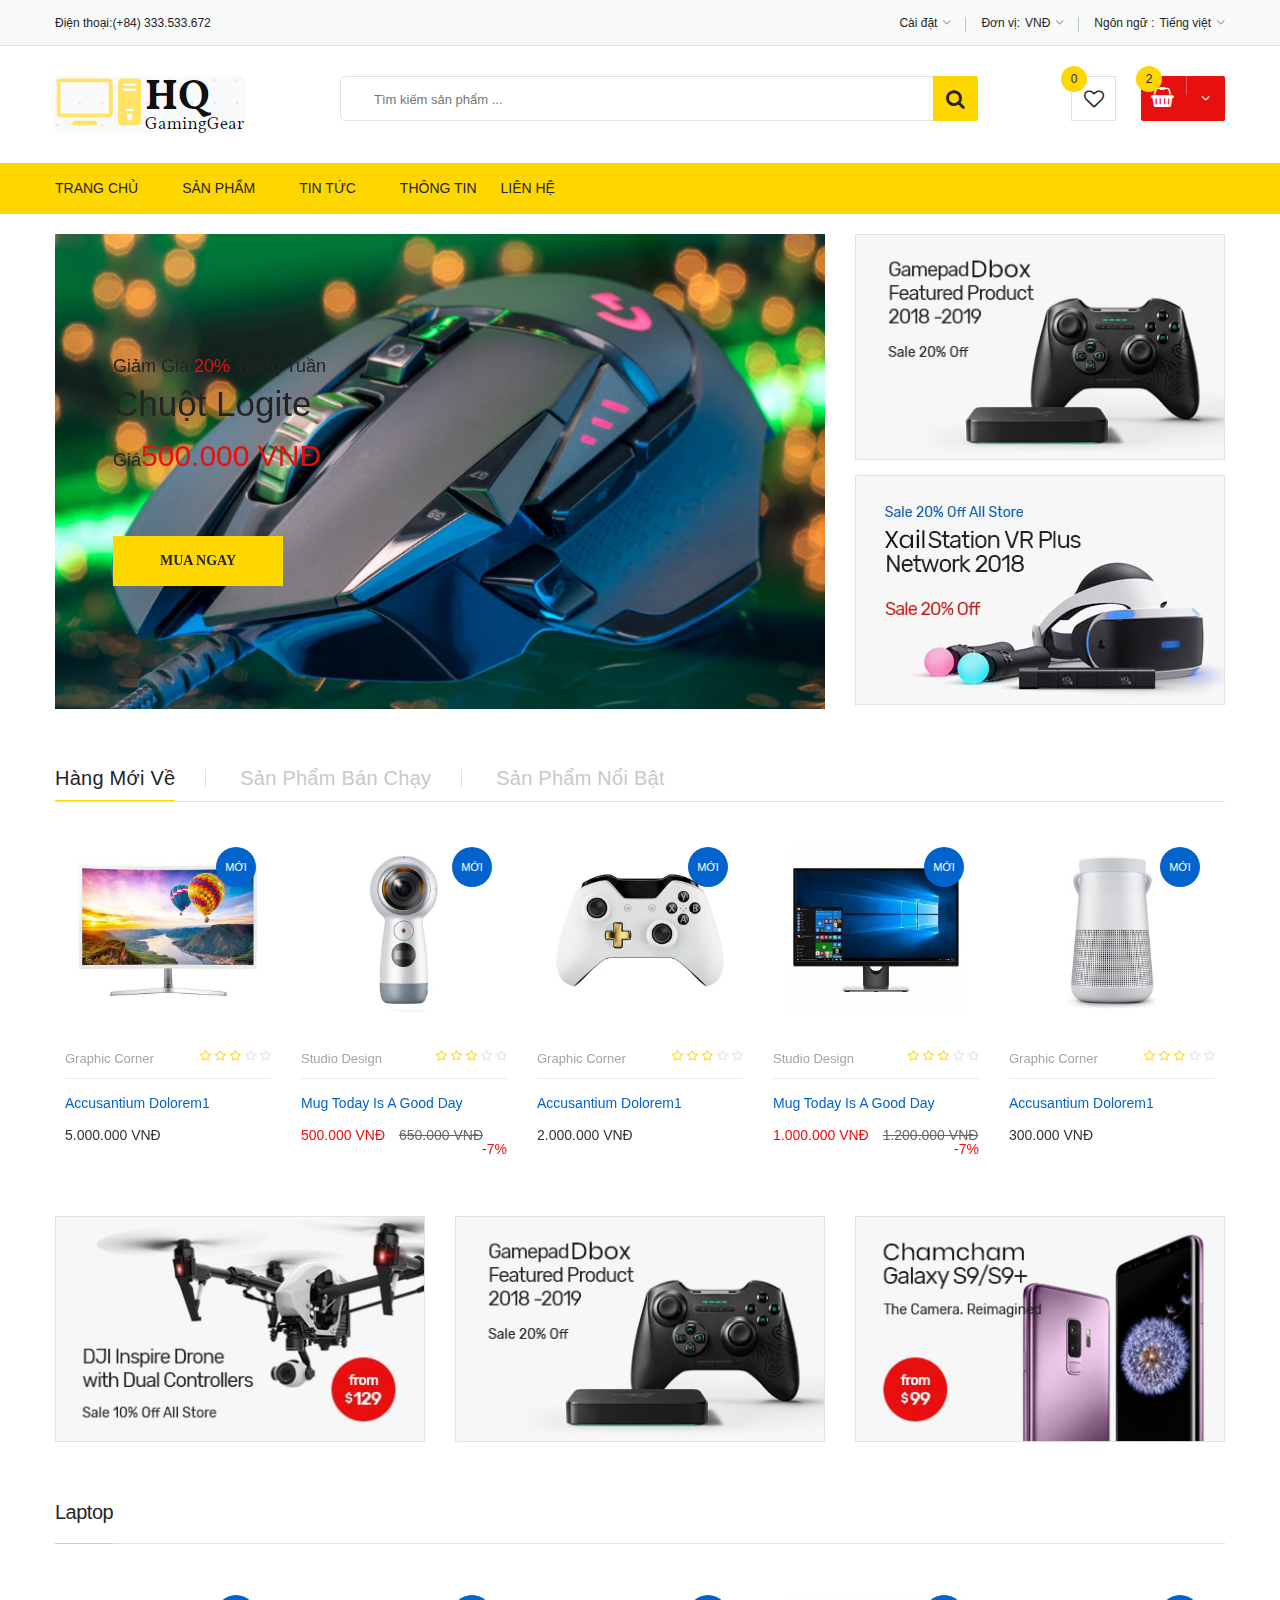
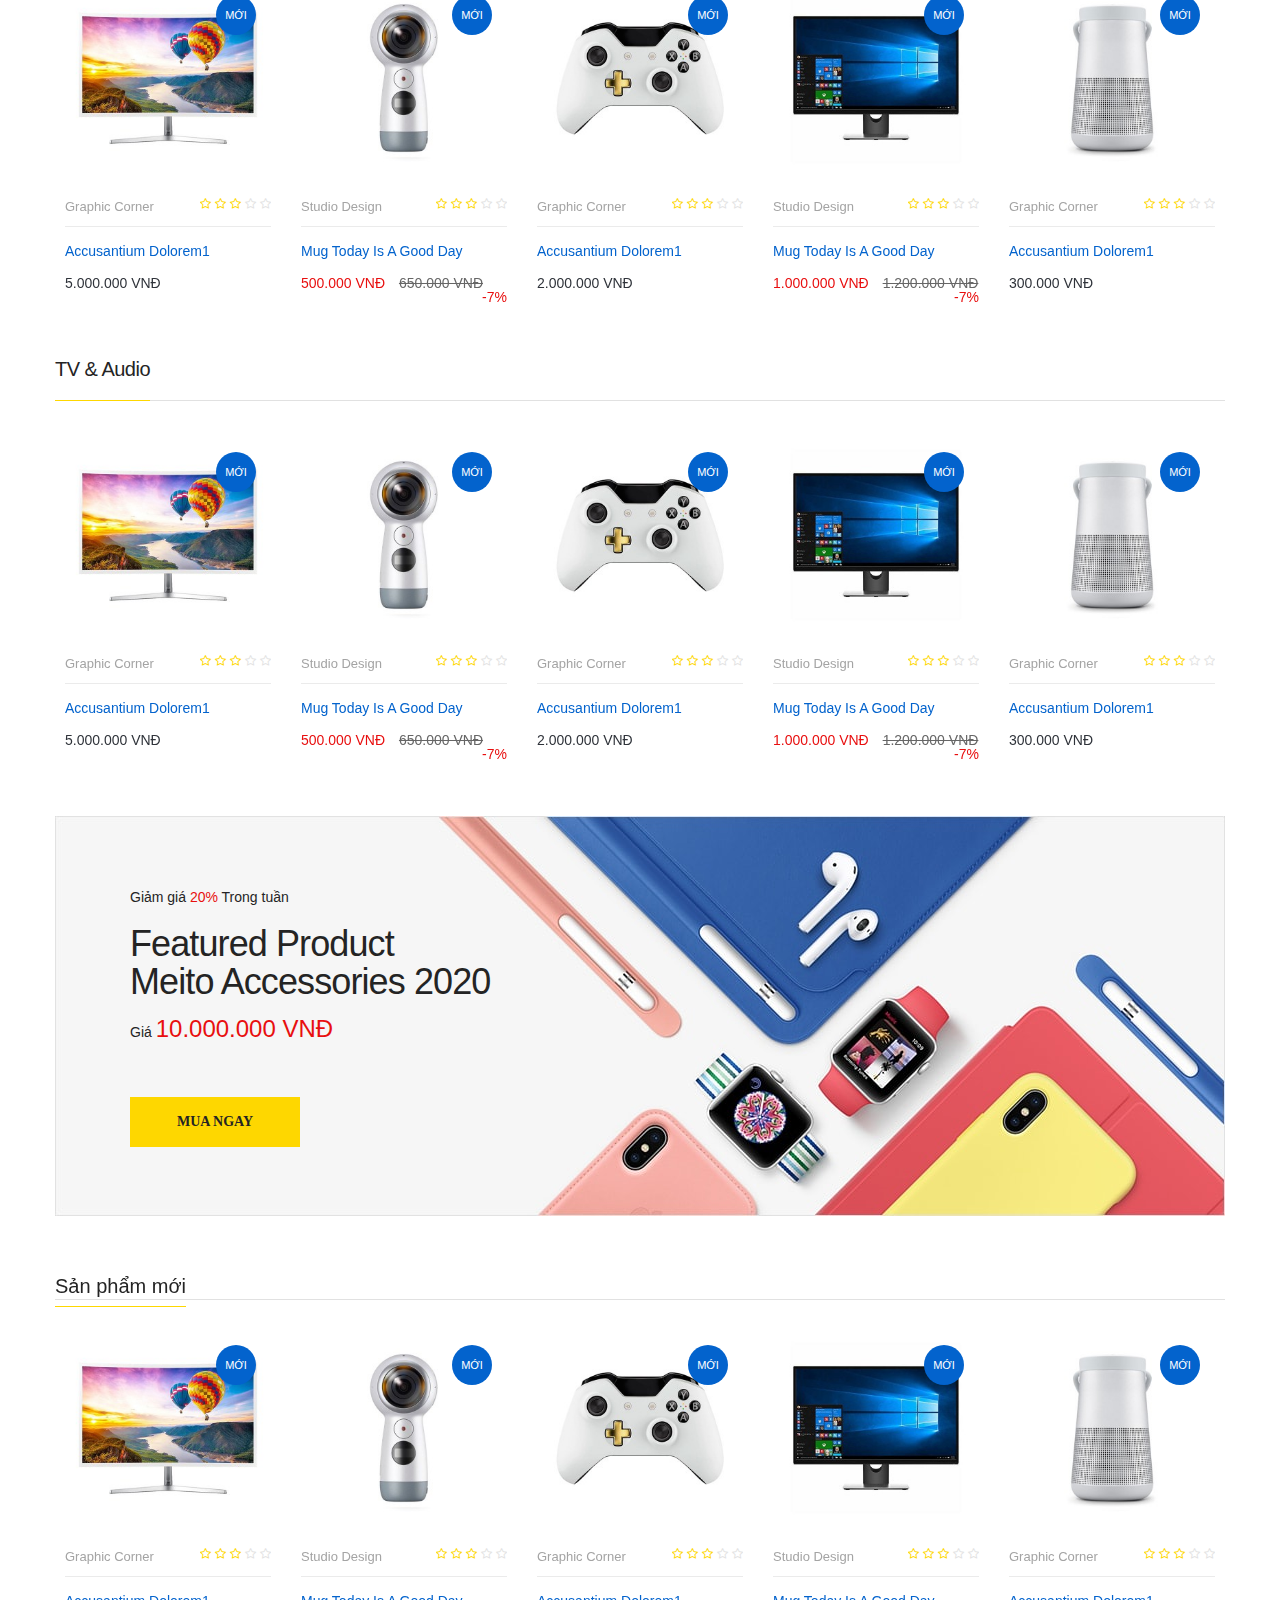
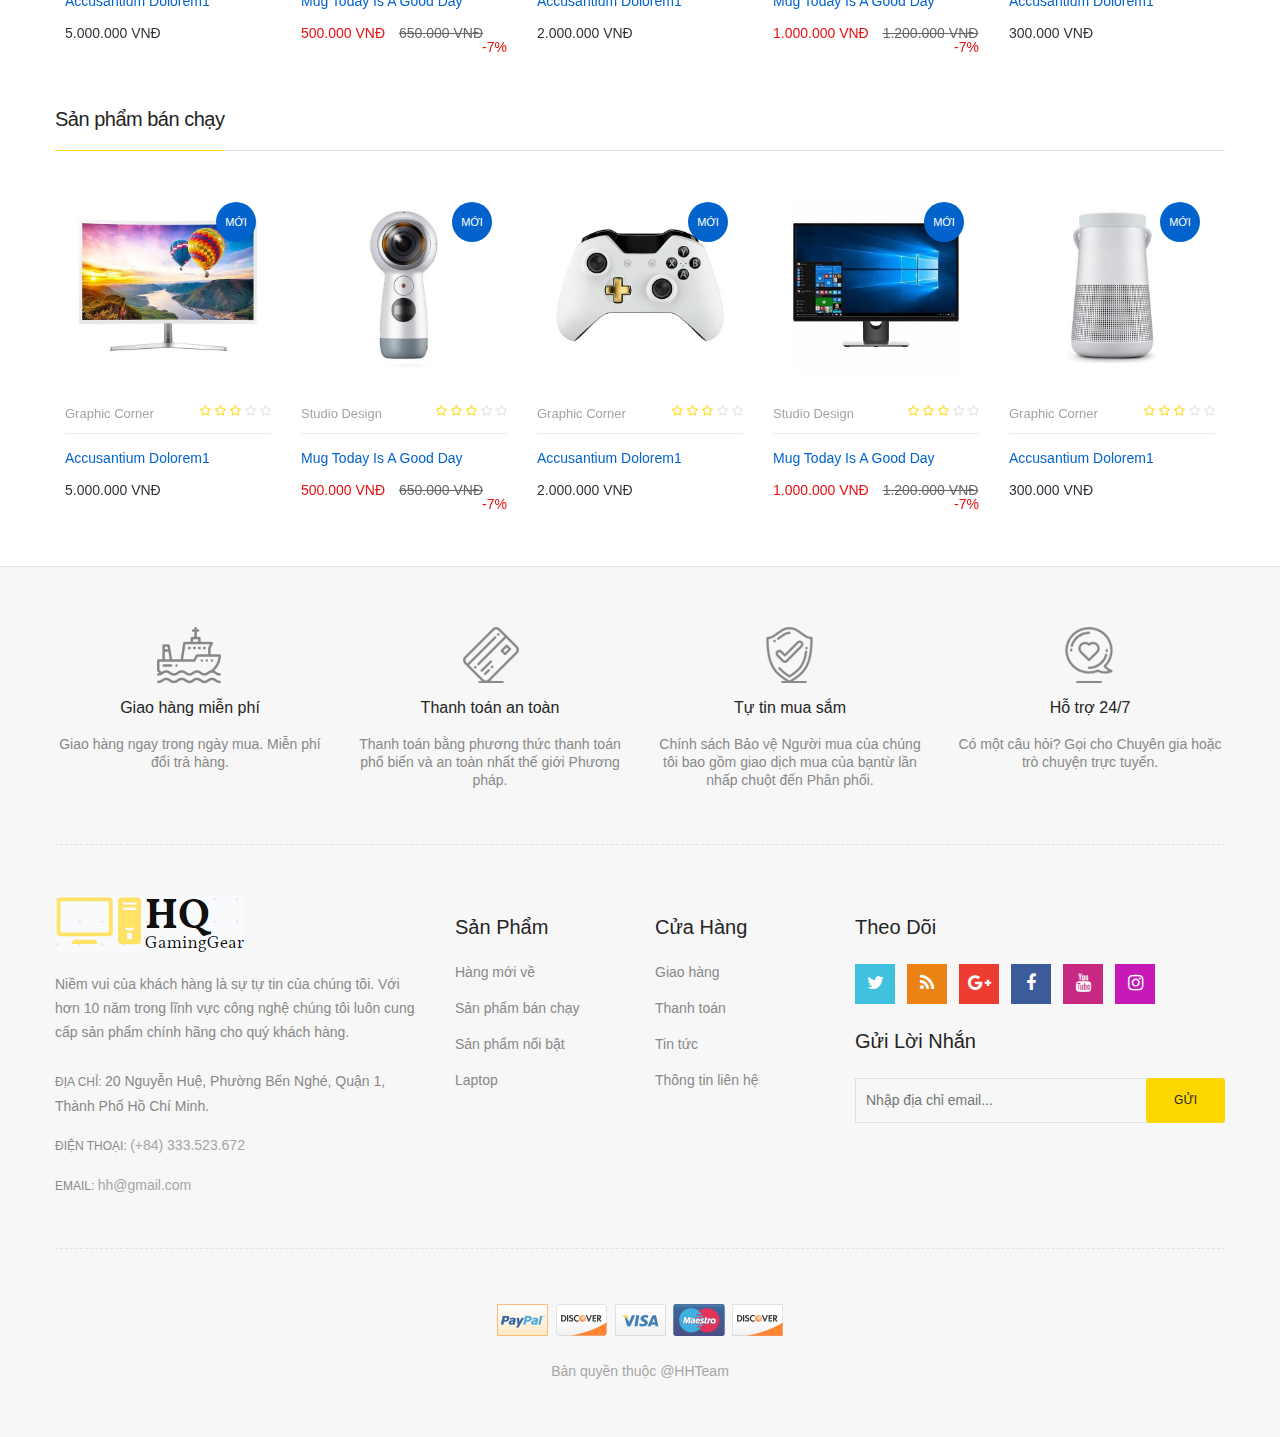
==== commit 0d68e8c7: "updatelogo" ====
--- a/index.html
+++ b/index.html
@@ -134,7 +134,7 @@
               <div class="col-lg-3">
                 <div class="logo pb-sm-30 pb-xs-30">
                   <a href="index.html">
-                    <img src="images/menu/logo/1.jpg" alt="" />
+                    <img src="images/menu/logo/3.png" alt="" />
                   </a>
                 </div>
               </div>
@@ -3629,7 +3629,7 @@
                 <!-- Begin Footer Logo Area -->
                 <div class="col-lg-4 col-md-6">
                   <div class="footer-logo">
-                    <img src="images/menu/logo/1.jpg" alt="Footer Logo" />
+                    <img src="images/menu/logo/3.png" alt="Footer Logo" />
                     <p class="info">
                       Niềm vui của khách hàng là sự tự tin của chúng tôi. Với
                       hơn 10 năm trong lĩnh vực công nghệ chúng tôi luôn cung
